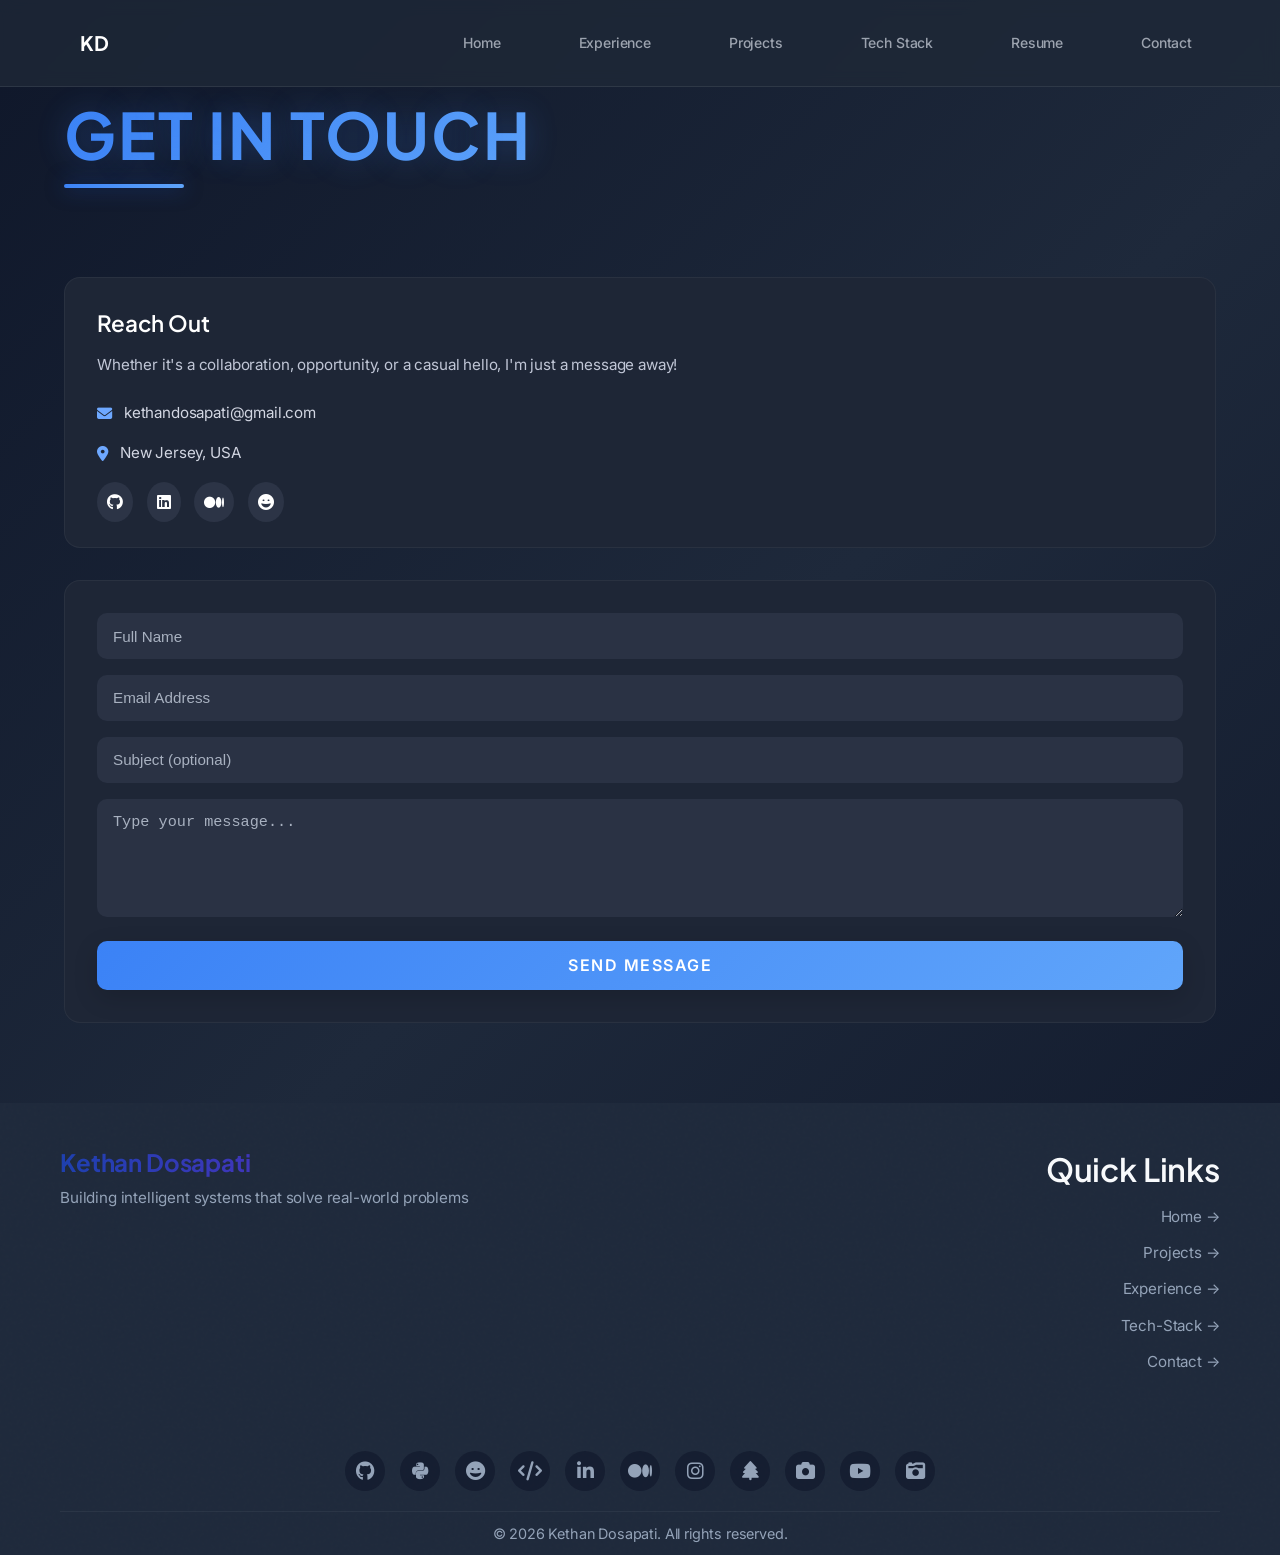
==== contact.html @ 812f49fe "random fix" ====
<!DOCTYPE html>
<html lang="en">
<head>
  <!-- Copied and adapted from home head for consistent styling and SEO -->
  <meta charset="UTF-8">
  <meta http-equiv="X-UA-Compatible" content="IE=edge">
  <meta name="viewport" content="width=device-width, initial-scale=1.0, viewport-fit=cover">

  <title>Contact Kethan Dosapati | AI Engineer • Collaboration • Summer 2025 Internships</title>
  <meta name="description" content="Get in touch with me for collaboration opportunities, Summer 2025 internships, or AI project discussions. I'm an AI Engineer based in New Jersey, USA.">
  <meta name="keywords" content="Contact Kethan Dosapati, AI Engineer Contact, Summer 2025 Internship, Collaboration, New Jersey, AI Projects, Machine Learning Opportunities">
  <meta name="author" content="Kethan Dosapati">
  <meta name="robots" content="index, follow">

  <link rel="canonical" href="https://dkethan.github.io/contact.html" />
  <link rel="sitemap" type="application/xml" title="Sitemap" href="/sitemap.xml" />

  <!-- rel=me links -->
  <link rel="me" href="https://github.com/DKethan" />
  <link rel="me" href="https://pypi.org/user/dkethan/" />
  <link rel="me" href="https://huggingface.co/DKethan" />
  <link rel="me" href="https://www.linkedin.com/in/kethan-dosapati/" />
  <link rel="me" href="https://medium.com/@kethandosapati" />

  <!-- Open Graph / Facebook -->
  <meta property="og:locale" content="en_US" />
  <meta property="og:type" content="website" />
  <meta property="og:url" content="https://dkethan.github.io/contact.html" />
  <meta property="og:title" content="Contact Kethan Dosapati | AI Engineer" />
  <meta property="og:description" content="Get in touch for collaboration opportunities, Summer 2025 internships, or AI project discussions. Based in New Jersey, USA." />
  <meta property="og:image" content="https://dkethan.github.io/assets/preview.png" />
  <meta property="og:image:width" content="1200" />
  <meta property="og:image:height" content="630" />
  <meta property="og:image:alt" content="Contact Kethan Dosapati AI Engineer" />

  <!-- Twitter Card -->
  <meta name="twitter:card" content="summary_large_image" />
  <meta name="twitter:site" content="@kethandosapati" />
  <meta name="twitter:creator" content="@kethandosapati" />
  <meta name="twitter:title" content="Contact Kethan Dosapati | AI Engineer" />
  <meta name="twitter:description" content="Get in touch for collaboration opportunities, Summer 2025 internships, or AI project discussions." />
  <meta name="twitter:image" content="https://dkethan.github.io/assets/preview.png" />
  <meta name="twitter:image:alt" content="Contact Kethan Dosapati AI Engineer" />

  <!-- Favicons -->
  <link rel="icon" href="assets/favicon.svg" type="image/svg+xml" />

  <!-- Styles & Fonts -->
  <link rel="stylesheet" href="assets/css/main.css">
  <link href="https://fonts.googleapis.com/css2?family=Inter:wght@400;500;600;700&family=Plus+Jakarta+Sans:wght@500;600;700&display=swap" rel="stylesheet">
  <link rel="stylesheet" href="https://cdn.jsdelivr.net/npm/@fortawesome/fontawesome-free@6.4.0/css/all.min.css">

  <!-- Structured Data JSON-LD -->
  <script type="application/ld+json">
    {
      "@context": "https://schema.org",
      "@graph": [
        {
          "@type": "ContactPage",
          "name": "Contact Kethan Dosapati",
          "url": "https://dkethan.github.io/contact.html",
          "description": "Contact information and form for AI Engineer Kethan Dosapati",
          "mainEntity": {
            "@type": "Person",
            "name": "Kethan Dosapati",
            "jobTitle": "AI Engineer",
            "email": "kethandosapati@gmail.com",
            "address": {
              "@type": "PostalAddress",
              "addressRegion": "New Jersey",
              "addressCountry": "USA"
            },
            "sameAs": [
              "https://github.com/DKethan",
              "https://www.linkedin.com/in/kethan-dosapati/",
              "https://medium.com/@kethandosapati",
              "https://huggingface.co/DKethan"
            ]
          }
        },
        {
          "@type": "BreadcrumbList",
          "itemListElement": [
            {
              "@type": "ListItem",
              "position": 1,
              "name": "Home",
              "item": "https://dkethan.github.io/"
            },
            {
              "@type": "ListItem",
              "position": 2,
              "name": "Contact",
              "item": "https://dkethan.github.io/contact.html"
            }
          ]
        }
      ]
    }
  </script>
</head>
<body>
<!-- Navigation Placeholder -->
<div id="navbar-placeholder"></div>

<!-- Contact Section -->
<section class="section contact">
  <div class="container">
    <h2 class="section-title">GET IN TOUCH</h2>

    <div class="contact-grid fade-in">

      <!-- Left: Contact Info -->
      <div class="contact-info-box">
        <h3>Reach Out</h3>
        <p class="contact-description">Whether it's a collaboration, opportunity, or a casual hello, I'm just a message away!</p>

        <div class="contact-detail">
          <i class="fas fa-envelope"></i>
          <span>kethandosapati@gmail.com</span>
        </div>
        <div class="contact-detail">
          <i class="fas fa-map-marker-alt"></i>
          <span>New Jersey, USA</span>
        </div>

        <div class="contact-socials">
          <a href="https://github.com/DKethan" target="_blank" title="GitHub"><i class="fab fa-github"></i></a>
          <a href="https://www.linkedin.com/in/kethan-dosapati/" target="_blank" title="LinkedIn"><i class="fab fa-linkedin"></i></a>
          <a href="https://medium.com/@kethandosapati" target="_blank" title="Medium"><i class="fab fa-medium"></i></a>
          <a href="https://huggingface.co/DKethan" target="_blank"><i class="fas fa-grin"></i></a>
        </div>
      </div>

      <!-- Right: Form -->
      <div class="contact-form-box">
        <form action="https://formspree.io/f/xvgazbld" method="POST" class="contact-form">
          <label for="contact-name" class="visually-hidden">Full Name</label>
          <input type="text" id="contact-name" name="name" placeholder="Full Name" required>
          <label for="contact-email" class="visually-hidden">Email Address</label>
          <input type="email" id="contact-email" name="email" placeholder="Email Address" required>
          <label for="contact-subject" class="visually-hidden">Subject (optional)</label>
          <input type="text" id="contact-subject" name="subject" placeholder="Subject (optional)">
          <label for="contact-message" class="visually-hidden">Type your message</label>
          <textarea id="contact-message" name="message" placeholder="Type your message..." rows="5" required></textarea>
          <button type="submit" class="btn btn-primary">Send Message</button>
        </form>
      </div>

    </div>
  </div>
</section>


<!-- Footer Placeholder -->
<div id="footer-placeholder"></div>

<script src="assets/components.js"></script>
<script src="assets/script.js"></script>
</body>
---- assets/css/main.css ----
/* ===== Main CSS Import File ===== */
/* This file imports all the separate CSS modules */

/* 1. Base/Foundation */
@import url('./base.css');

/* 2. Buttons */
@import url('./buttons.css');

/* 3. Navigation */
@import url('./navbar.css');

/* 4. Hero/Header */
@import url('./hero.css');

/* 5. Home Page Specific */
@import url('./home.css');

/* 6. About Section */
@import url('./about.css');

/* 7. Projects */
@import url('./projects.css');

/* 8. Experience */
@import url('./experience.css');

/* 9. Contact */
@import url('./contact.css');

/* 10. Tech Stack */
@import url('./tech-stack.css');

/* 11. Resume */
@import url('./resume.css');

/* 12. Footer */
@import url('./footer.css');

/* 13. Responsive */
@import url('./responsive.css');
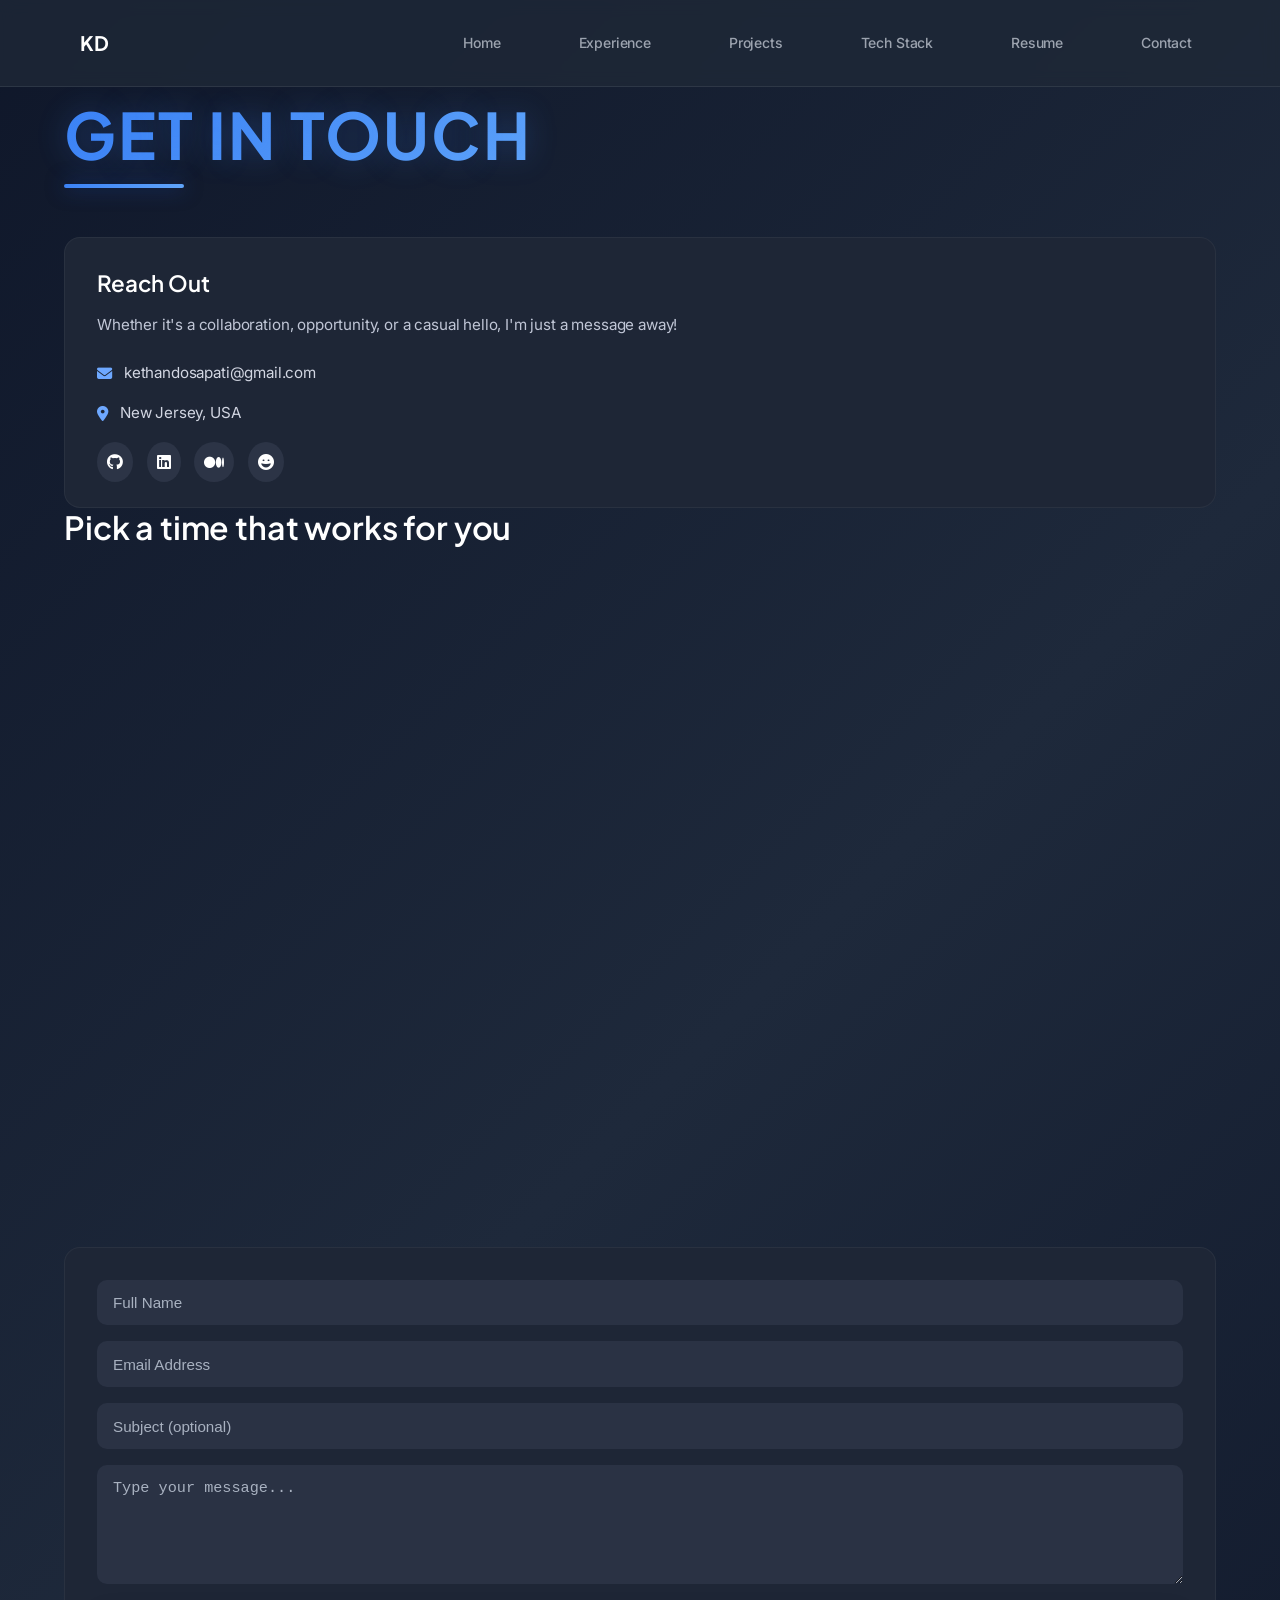
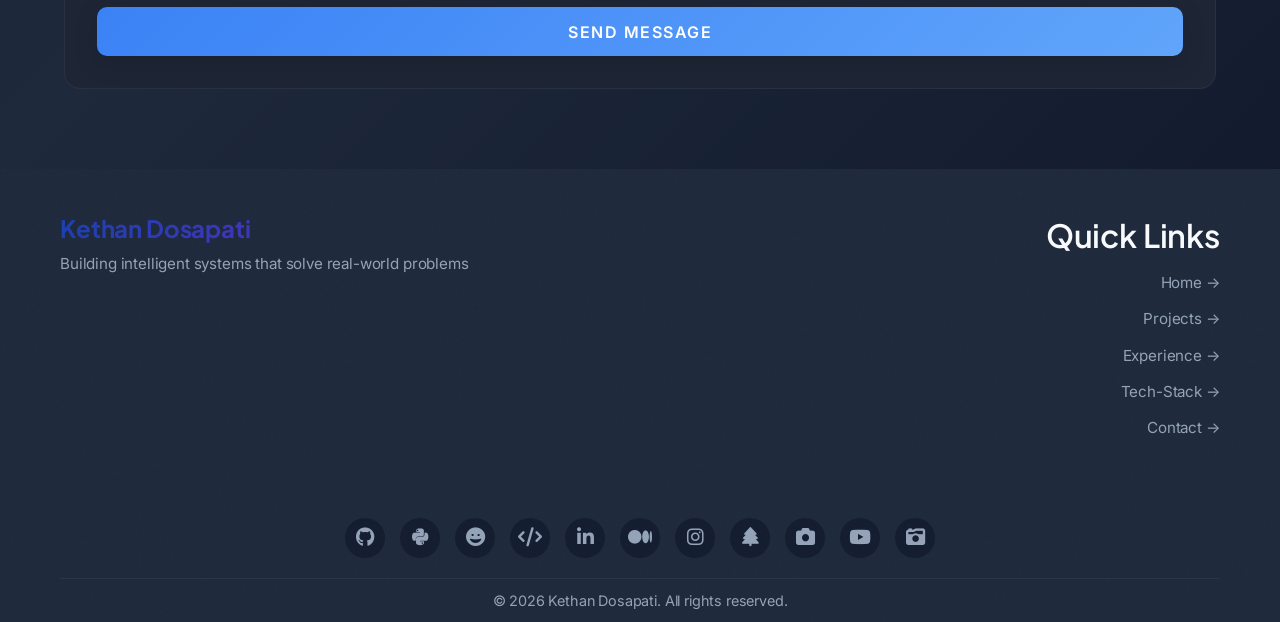
==== commit c2548de0: "migrated URLs to /portfolio path" ====
--- a/contact.html
+++ b/contact.html
@@ -12,7 +12,7 @@
   <meta name="author" content="Kethan Dosapati">
   <meta name="robots" content="index, follow">
 
-  <link rel="canonical" href="https://dkethan.github.io/contact.html" />
+  <link rel="canonical" href="https://dkethan.github.io/portfolio/contact" />
   <link rel="sitemap" type="application/xml" title="Sitemap" href="/sitemap.xml" />
 
   <!-- rel=me links -->
@@ -25,10 +25,10 @@
   <!-- Open Graph / Facebook -->
   <meta property="og:locale" content="en_US" />
   <meta property="og:type" content="website" />
-  <meta property="og:url" content="https://dkethan.github.io/contact.html" />
+  <meta property="og:url" content="https://dkethan.github.io/portfolio/contact" />
   <meta property="og:title" content="Contact Kethan Dosapati | AI Engineer" />
   <meta property="og:description" content="Get in touch for collaboration opportunities, Summer 2025 internships, or AI project discussions. Based in New Jersey, USA." />
-  <meta property="og:image" content="https://dkethan.github.io/assets/preview.png" />
+  <meta property="og:image" content="https://dkethan.github.io/portfolio/assets/preview.png" />
   <meta property="og:image:width" content="1200" />
   <meta property="og:image:height" content="630" />
   <meta property="og:image:alt" content="Contact Kethan Dosapati AI Engineer" />
@@ -39,7 +39,7 @@
   <meta name="twitter:creator" content="@kethandosapati" />
   <meta name="twitter:title" content="Contact Kethan Dosapati | AI Engineer" />
   <meta name="twitter:description" content="Get in touch for collaboration opportunities, Summer 2025 internships, or AI project discussions." />
-  <meta name="twitter:image" content="https://dkethan.github.io/assets/preview.png" />
+  <meta name="twitter:image" content="https://dkethan.github.io/portfolio/assets/preview.png" />
   <meta name="twitter:image:alt" content="Contact Kethan Dosapati AI Engineer" />
 
   <!-- Favicons -->
@@ -58,7 +58,7 @@
         {
           "@type": "ContactPage",
           "name": "Contact Kethan Dosapati",
-          "url": "https://dkethan.github.io/contact.html",
+          "url": "https://dkethan.github.io/portfolio/contact",
           "description": "Contact information and form for AI Engineer Kethan Dosapati",
           "mainEntity": {
             "@type": "Person",
@@ -85,13 +85,13 @@
               "@type": "ListItem",
               "position": 1,
               "name": "Home",
-              "item": "https://dkethan.github.io/"
+              "item": "https://dkethan.github.io/portfolio/"
             },
             {
               "@type": "ListItem",
               "position": 2,
               "name": "Contact",
-              "item": "https://dkethan.github.io/contact.html"
+              "item": "https://dkethan.github.io/portfolio/contact"
             }
           ]
         }
@@ -108,49 +108,53 @@
   <div class="container">
     <h2 class="section-title">GET IN TOUCH</h2>
 
-    <div class="contact-grid fade-in">
+    <!-- Reach Out (first) -->
+    <div class="contact-info-box fade-in">
+      <h3>Reach Out</h3>
+      <p class="contact-description">Whether it's a collaboration, opportunity, or a casual hello, I'm just a message away!</p>
 
-      <!-- Left: Contact Info -->
-      <div class="contact-info-box">
-        <h3>Reach Out</h3>
-        <p class="contact-description">Whether it's a collaboration, opportunity, or a casual hello, I'm just a message away!</p>
-
-        <div class="contact-detail">
-          <i class="fas fa-envelope"></i>
-          <span>kethandosapati@gmail.com</span>
-        </div>
-        <div class="contact-detail">
-          <i class="fas fa-map-marker-alt"></i>
-          <span>New Jersey, USA</span>
-        </div>
-
-        <div class="contact-socials">
-          <a href="https://github.com/DKethan" target="_blank" title="GitHub"><i class="fab fa-github"></i></a>
-          <a href="https://www.linkedin.com/in/kethan-dosapati/" target="_blank" title="LinkedIn"><i class="fab fa-linkedin"></i></a>
-          <a href="https://medium.com/@kethandosapati" target="_blank" title="Medium"><i class="fab fa-medium"></i></a>
-          <a href="https://huggingface.co/DKethan" target="_blank"><i class="fas fa-grin"></i></a>
-        </div>
+      <div class="contact-detail">
+        <i class="fas fa-envelope"></i>
+        <span>kethandosapati@gmail.com</span>
+      </div>
+      <div class="contact-detail">
+        <i class="fas fa-map-marker-alt"></i>
+        <span>New Jersey, USA</span>
       </div>
 
-      <!-- Right: Form -->
-      <div class="contact-form-box">
-        <form action="https://formspree.io/f/xvgazbld" method="POST" class="contact-form">
-          <label for="contact-name" class="visually-hidden">Full Name</label>
-          <input type="text" id="contact-name" name="name" placeholder="Full Name" required>
-          <label for="contact-email" class="visually-hidden">Email Address</label>
-          <input type="email" id="contact-email" name="email" placeholder="Email Address" required>
-          <label for="contact-subject" class="visually-hidden">Subject (optional)</label>
-          <input type="text" id="contact-subject" name="subject" placeholder="Subject (optional)">
-          <label for="contact-message" class="visually-hidden">Type your message</label>
-          <textarea id="contact-message" name="message" placeholder="Type your message..." rows="5" required></textarea>
-          <button type="submit" class="btn btn-primary">Send Message</button>
-        </form>
+      <div class="contact-socials">
+        <a href="https://github.com/DKethan" target="_blank" title="GitHub"><i class="fab fa-github"></i></a>
+        <a href="https://www.linkedin.com/in/kethan-dosapati/" target="_blank" title="LinkedIn"><i class="fab fa-linkedin"></i></a>
+        <a href="https://medium.com/@kethandosapati" target="_blank" title="Medium"><i class="fab fa-medium"></i></a>
+        <a href="https://huggingface.co/DKethan" target="_blank"><i class="fas fa-grin"></i></a>
       </div>
+    </div>
 
+    <!-- Calendly inline embed (second) -->
+    <div class="calendly-embed-wrapper fade-in">
+      <h3 class="calendly-embed-title">Pick a time that works for you</h3>
+      <div class="calendly-inline-widget" data-url="https://calendly.com/kethandosapati/connections?hide_gdpr_banner=1" style="min-width:320px;height:700px;"></div>
+    </div>
+
+    <!-- Contact Form (third) -->
+    <div class="contact-form-box fade-in">
+      <form action="https://formspree.io/f/xvgazbld" method="POST" class="contact-form">
+        <label for="contact-name" class="visually-hidden">Full Name</label>
+        <input type="text" id="contact-name" name="name" placeholder="Full Name" required>
+        <label for="contact-email" class="visually-hidden">Email Address</label>
+        <input type="email" id="contact-email" name="email" placeholder="Email Address" required>
+        <label for="contact-subject" class="visually-hidden">Subject (optional)</label>
+        <input type="text" id="contact-subject" name="subject" placeholder="Subject (optional)">
+        <label for="contact-message" class="visually-hidden">Type your message</label>
+        <textarea id="contact-message" name="message" placeholder="Type your message..." rows="5" required></textarea>
+        <button type="submit" class="btn btn-primary">Send Message</button>
+      </form>
     </div>
   </div>
 </section>
 
+<!-- Calendly embed script (loads widget UI) -->
+<script type="text/javascript" src="https://assets.calendly.com/assets/external/widget.js" async></script>
 
 <!-- Footer Placeholder -->
 <div id="footer-placeholder"></div>
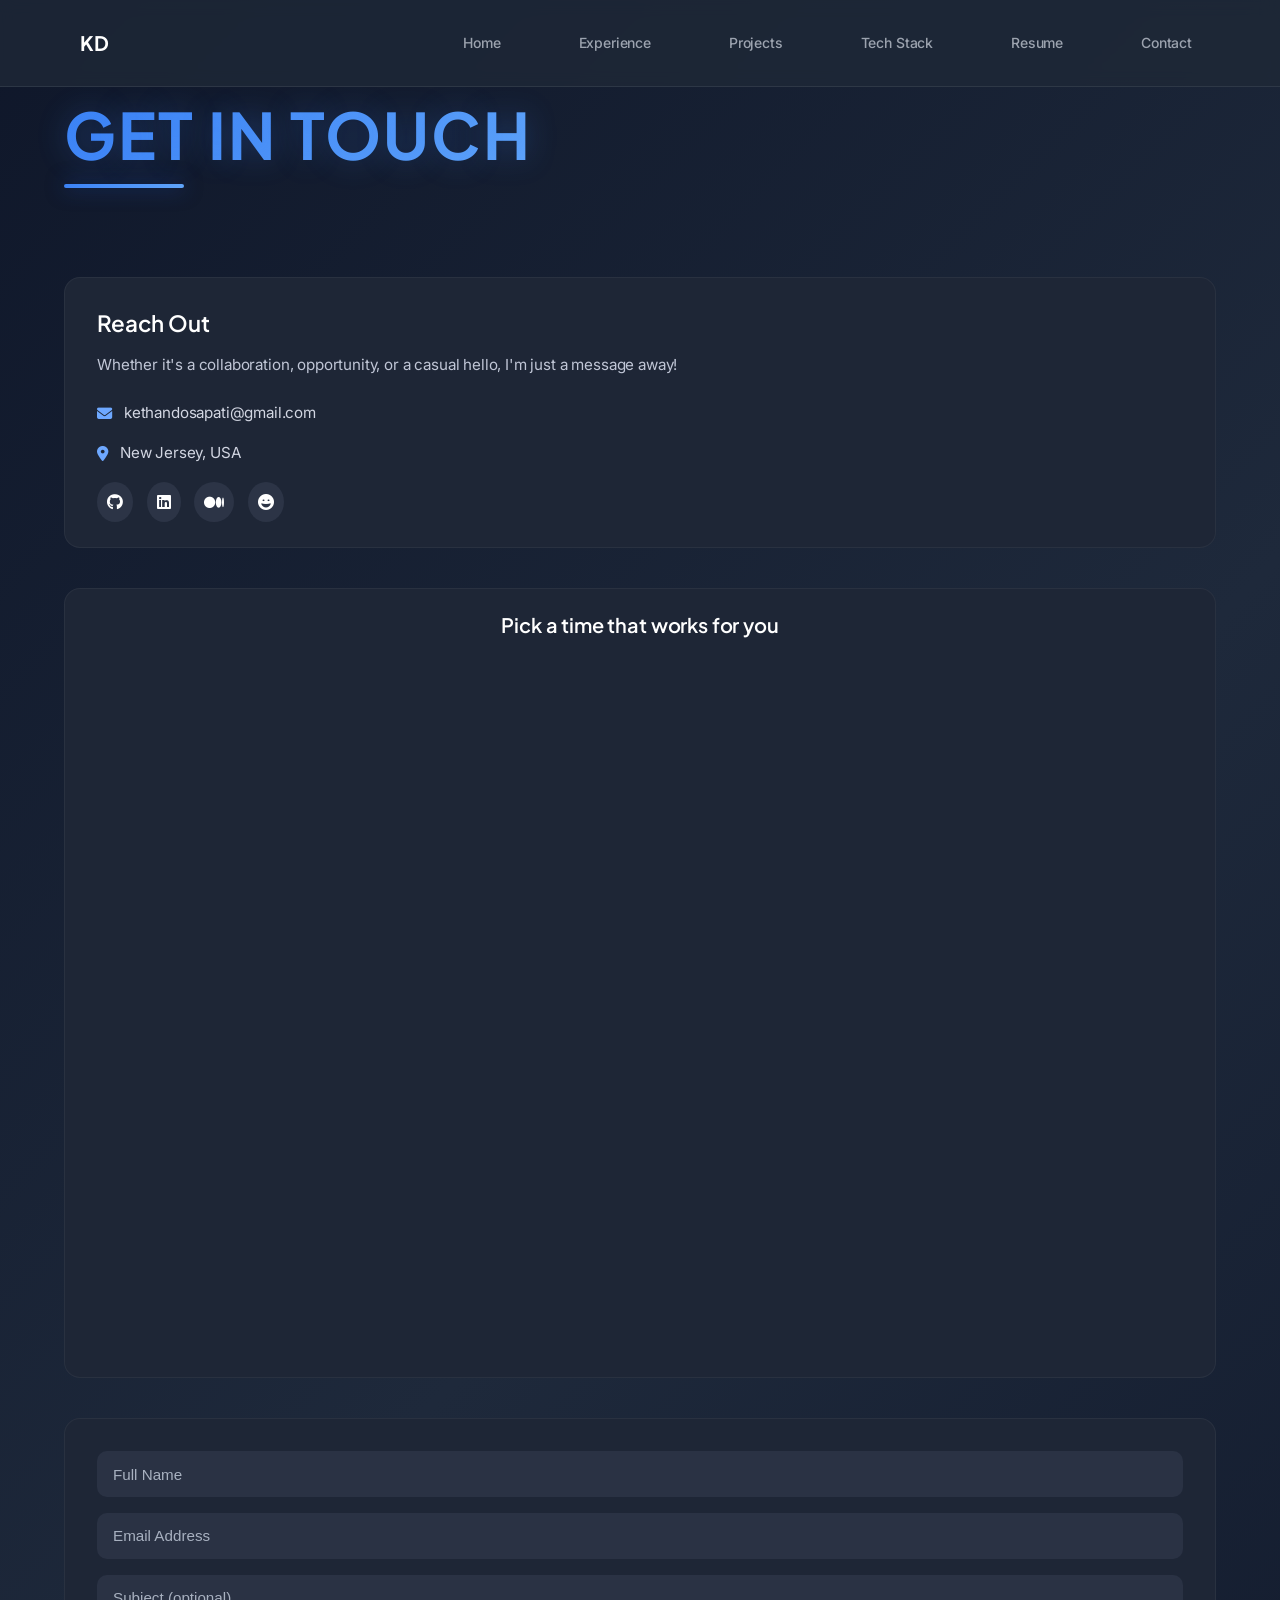
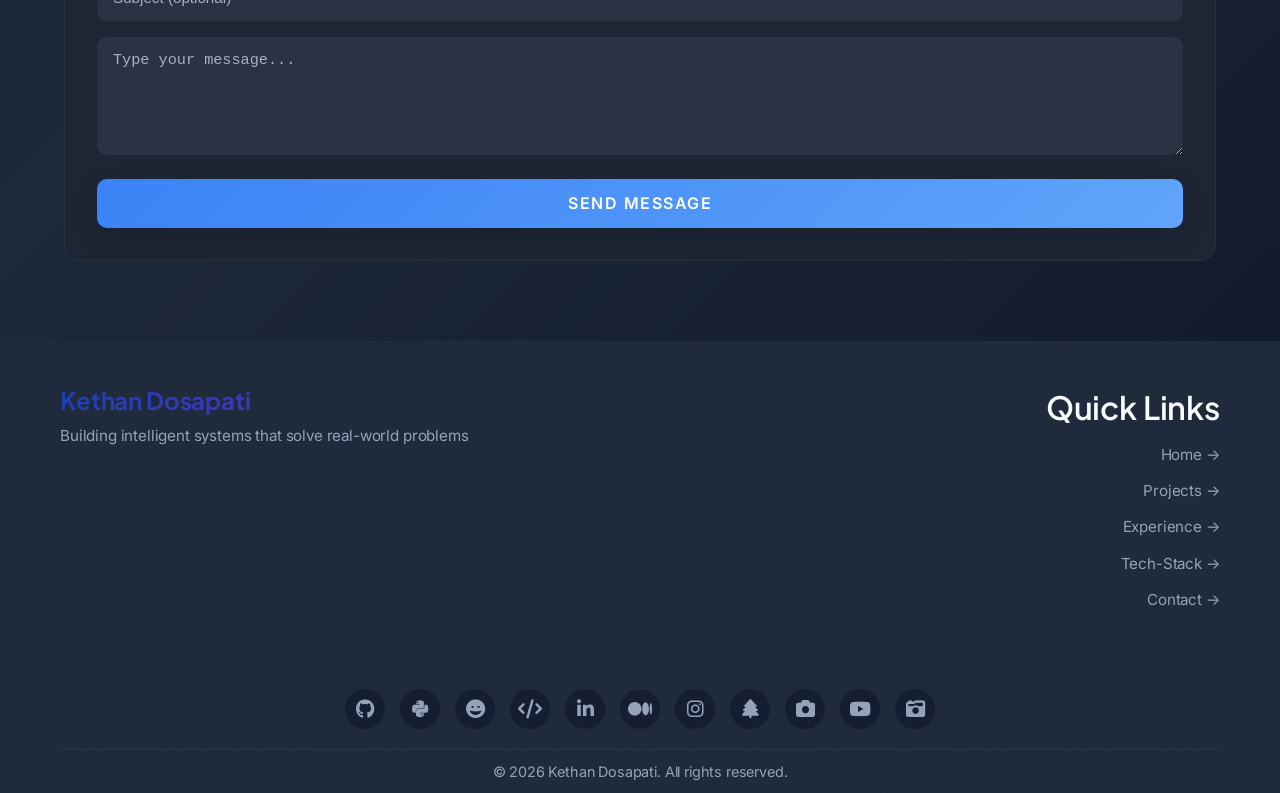
==== commit e68f6989: "Merge pull request #26 from dkethan/feature/dev-01-making-minor-changes-sp-jan-15 Updated favicon li" ====
--- a/contact.html
+++ b/contact.html
@@ -42,8 +42,12 @@
   <meta name="twitter:image" content="https://dkethan.github.io/portfolio/assets/preview.png" />
   <meta name="twitter:image:alt" content="Contact Kethan Dosapati AI Engineer" />
 
-  <!-- Favicons -->
-  <link rel="icon" href="assets/favicon.svg" type="image/svg+xml" />
+  <link rel="manifest" href="site.webmanifest" />
+  <link rel="icon" type="image/x-icon" href="assets/favicon.ico" />
+  <link rel="shortcut icon" type="image/x-icon" href="assets/favicon.ico" />
+  <link rel="icon" type="image/png" sizes="192x192" href="assets/favicon.png" />
+  <link rel="icon" type="image/svg+xml" href="assets/favicon.svg" />
+  <link rel="apple-touch-icon" sizes="180x180" href="assets/apple-touch-icon.png" />
 
   <!-- Styles & Fonts -->
   <link rel="stylesheet" href="assets/css/main.css">
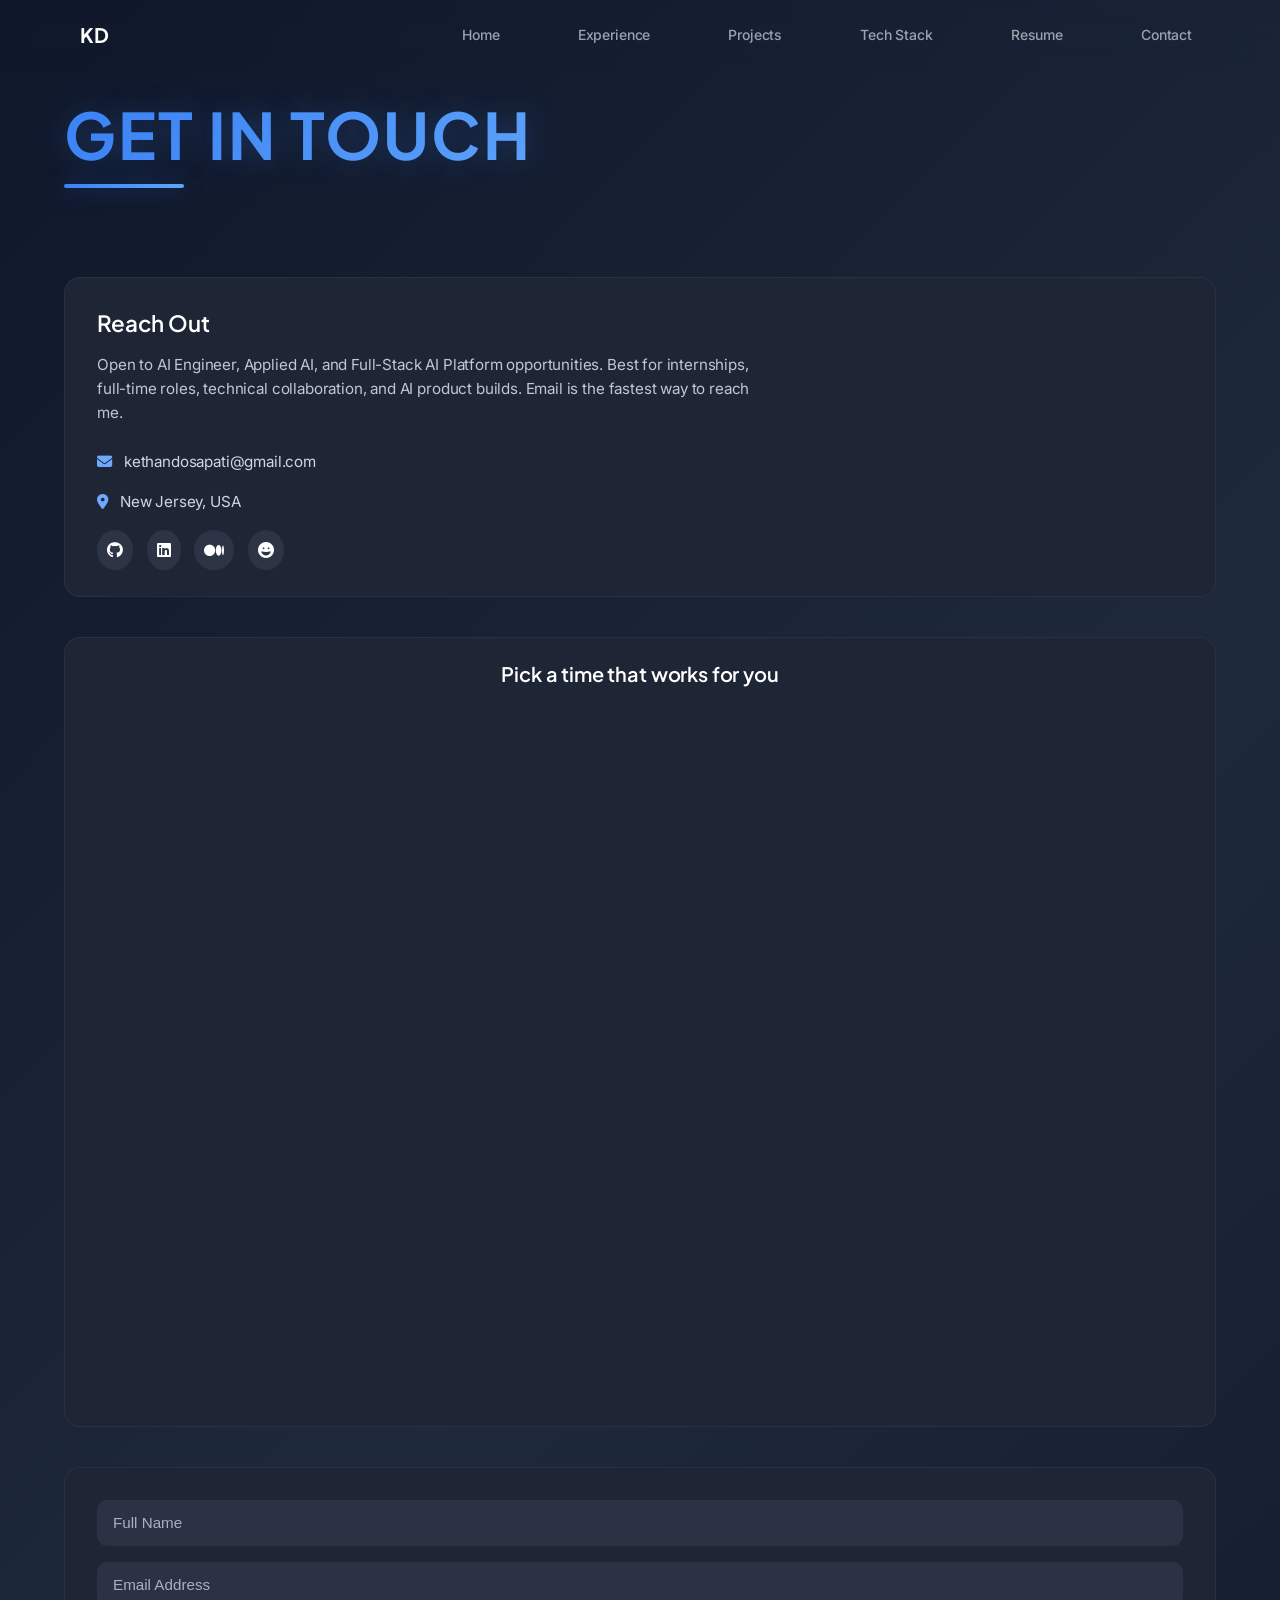
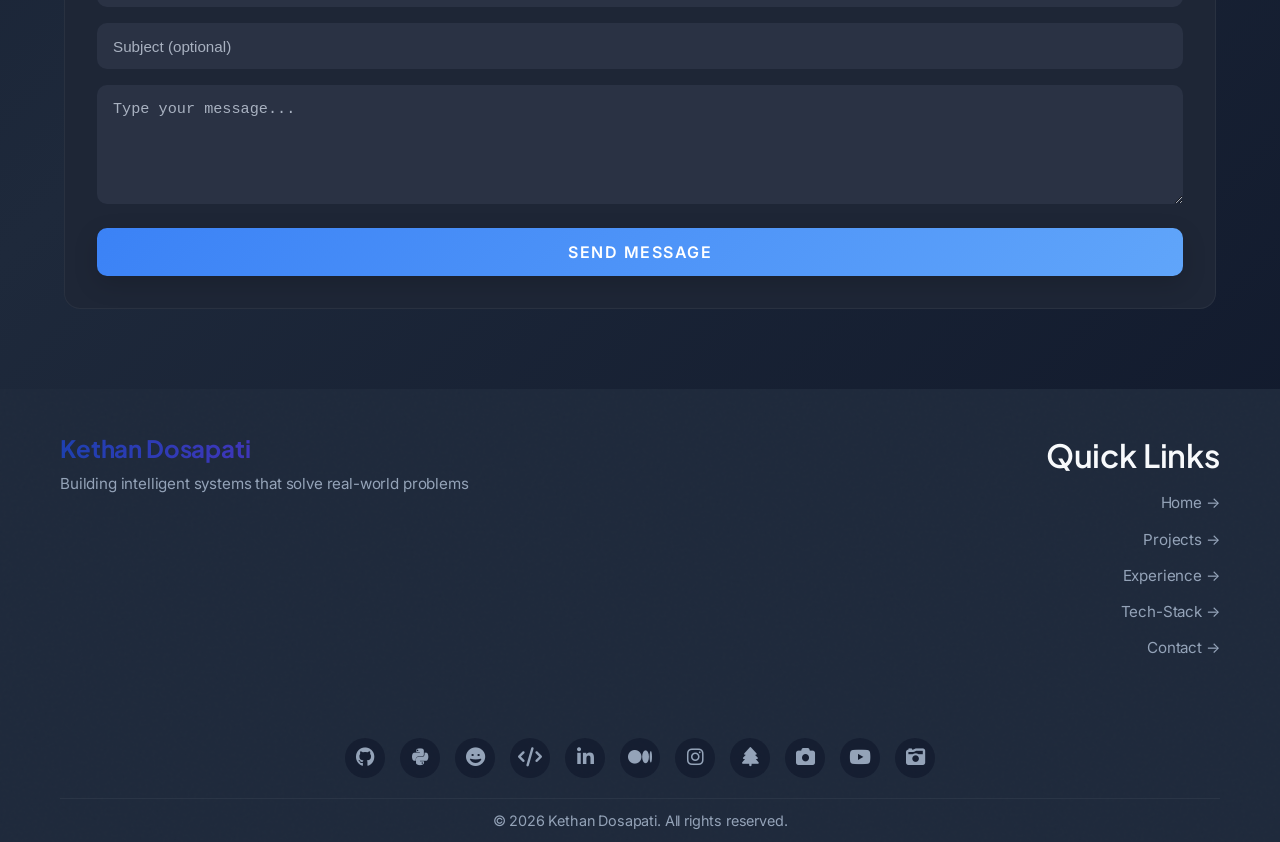
==== commit 6ac7737b: "Merge pull request #30 from dkethan/feature/dev-01-enhancing-portfolio Enhanced portfolio pages with" ====
--- a/contact.html
+++ b/contact.html
@@ -6,14 +6,16 @@
   <meta http-equiv="X-UA-Compatible" content="IE=edge">
   <meta name="viewport" content="width=device-width, initial-scale=1.0, viewport-fit=cover">
 
-  <title>Contact Kethan Dosapati | AI Engineer • Collaboration • Summer 2025 Internships</title>
-  <meta name="description" content="Get in touch with me for collaboration opportunities, Summer 2025 internships, or AI project discussions. I'm an AI Engineer based in New Jersey, USA.">
+  <title>Contact | Kethan Dosapati</title>
+  <meta name="description" content="Contact Kethan Dosapati for AI engineering roles, collaborations, consulting, or project discussions. Based in New Jersey, USA.">
   <meta name="keywords" content="Contact Kethan Dosapati, AI Engineer Contact, Summer 2025 Internship, Collaboration, New Jersey, AI Projects, Machine Learning Opportunities">
   <meta name="author" content="Kethan Dosapati">
+  <meta name="application-name" content="Kethan Dosapati Portfolio">
+  <meta name="apple-mobile-web-app-title" content="Kethan Dosapati">
   <meta name="robots" content="index, follow">
 
   <link rel="canonical" href="https://dkethan.github.io/portfolio/contact" />
-  <link rel="sitemap" type="application/xml" title="Sitemap" href="/sitemap.xml" />
+  <link rel="sitemap" type="application/xml" title="Sitemap" href="https://dkethan.github.io/portfolio/sitemap.xml" />
 
   <!-- rel=me links -->
   <link rel="me" href="https://github.com/DKethan" />
@@ -26,19 +28,20 @@
   <meta property="og:locale" content="en_US" />
   <meta property="og:type" content="website" />
   <meta property="og:url" content="https://dkethan.github.io/portfolio/contact" />
-  <meta property="og:title" content="Contact Kethan Dosapati | AI Engineer" />
-  <meta property="og:description" content="Get in touch for collaboration opportunities, Summer 2025 internships, or AI project discussions. Based in New Jersey, USA." />
+  <meta property="og:title" content="Contact | Kethan Dosapati" />
+  <meta property="og:description" content="Contact Kethan Dosapati for AI engineering roles, collaborations, consulting, or project discussions." />
   <meta property="og:image" content="https://dkethan.github.io/portfolio/assets/preview.png" />
   <meta property="og:image:width" content="1200" />
   <meta property="og:image:height" content="630" />
   <meta property="og:image:alt" content="Contact Kethan Dosapati AI Engineer" />
+  <meta property="og:site_name" content="Kethan Dosapati Portfolio" />
 
   <!-- Twitter Card -->
   <meta name="twitter:card" content="summary_large_image" />
   <meta name="twitter:site" content="@kethandosapati" />
   <meta name="twitter:creator" content="@kethandosapati" />
-  <meta name="twitter:title" content="Contact Kethan Dosapati | AI Engineer" />
-  <meta name="twitter:description" content="Get in touch for collaboration opportunities, Summer 2025 internships, or AI project discussions." />
+  <meta name="twitter:title" content="Contact | Kethan Dosapati" />
+  <meta name="twitter:description" content="Contact Kethan Dosapati for AI engineering roles, collaborations, consulting, or project discussions." />
   <meta name="twitter:image" content="https://dkethan.github.io/portfolio/assets/preview.png" />
   <meta name="twitter:image:alt" content="Contact Kethan Dosapati AI Engineer" />
 
@@ -83,6 +86,19 @@
           }
         },
         {
+          "@type": "WebSite",
+          "@id": "https://dkethan.github.io/portfolio/#website",
+          "url": "https://dkethan.github.io/portfolio/",
+          "name": "Kethan Dosapati Portfolio",
+          "alternateName": "Kethan Dosapati"
+        },
+        {
+          "@type": "WebPage",
+          "url": "https://dkethan.github.io/portfolio/contact",
+          "name": "Contact | Kethan Dosapati",
+          "isPartOf": { "@id": "https://dkethan.github.io/portfolio/#website" }
+        },
+        {
           "@type": "BreadcrumbList",
           "itemListElement": [
             {
@@ -115,7 +131,7 @@
     <!-- Reach Out (first) -->
     <div class="contact-info-box fade-in">
       <h3>Reach Out</h3>
-      <p class="contact-description">Whether it's a collaboration, opportunity, or a casual hello, I'm just a message away!</p>
+      <p class="contact-description">Open to AI Engineer, Applied AI, and Full-Stack AI Platform opportunities. Best for internships, full-time roles, technical collaboration, and AI product builds. Email is the fastest way to reach me.</p>
 
       <div class="contact-detail">
         <i class="fas fa-envelope"></i>
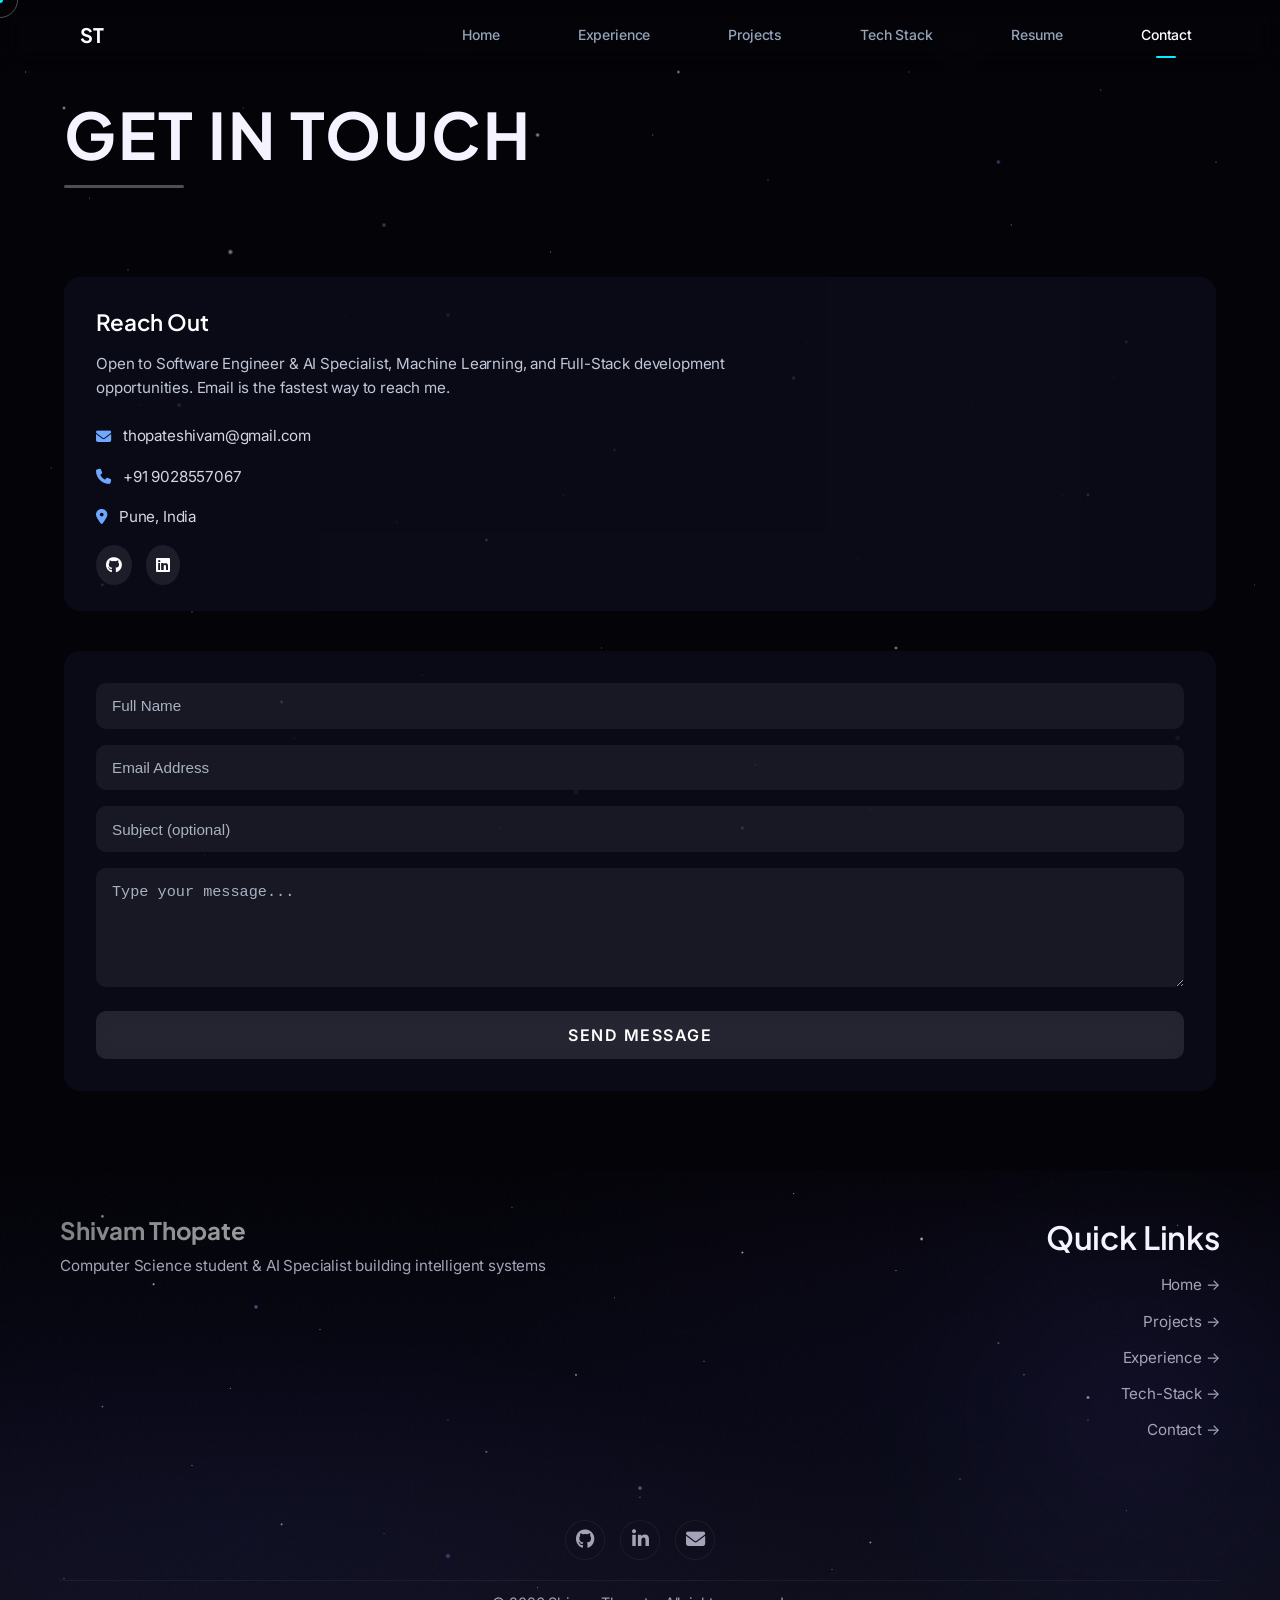
==== commit c6e5d316: "Enhance UI with premium interactions, SEO updates, and custom CSS bundling" ====
--- a/contact.html
+++ b/contact.html
@@ -6,44 +6,44 @@
   <meta http-equiv="X-UA-Compatible" content="IE=edge">
   <meta name="viewport" content="width=device-width, initial-scale=1.0, viewport-fit=cover">
 
-  <title>Contact | Kethan Dosapati</title>
-  <meta name="description" content="Contact Kethan Dosapati for AI engineering roles, collaborations, consulting, or project discussions. Based in New Jersey, USA.">
-  <meta name="keywords" content="Contact Kethan Dosapati, AI Engineer Contact, Summer 2025 Internship, Collaboration, New Jersey, AI Projects, Machine Learning Opportunities">
-  <meta name="author" content="Kethan Dosapati">
-  <meta name="application-name" content="Kethan Dosapati Portfolio">
-  <meta name="apple-mobile-web-app-title" content="Kethan Dosapati">
+  <title>Contact | Shivam Thopate</title>
+  <meta name="description" content="Contact Shivam Thopate for AI engineering roles, collaborations, consulting, or project discussions. Based in Pune, India.">
+  <meta name="keywords" content="Contact Shivam Thopate, Software Engineer & AI Specialist Contact, Summer 2025 Internship, Collaboration, Pune, AI Projects, Machine Learning Opportunities">
+  <meta name="author" content="Shivam Thopate">
+  <meta name="application-name" content="Shivam Thopate Portfolio">
+  <meta name="apple-mobile-web-app-title" content="Shivam Thopate">
   <meta name="robots" content="index, follow">
 
-  <link rel="canonical" href="https://dkethan.github.io/portfolio/contact" />
-  <link rel="sitemap" type="application/xml" title="Sitemap" href="https://dkethan.github.io/portfolio/sitemap.xml" />
+  <link rel="canonical" href="https://ShivamThopate.github.io/portfolio/contact" />
+  <link rel="sitemap" type="application/xml" title="Sitemap" href="https://ShivamThopate.github.io/portfolio/sitemap.xml" />
 
   <!-- rel=me links -->
-  <link rel="me" href="https://github.com/DKethan" />
-  <link rel="me" href="https://pypi.org/user/dkethan/" />
-  <link rel="me" href="https://huggingface.co/DKethan" />
-  <link rel="me" href="https://www.linkedin.com/in/kethan-dosapati/" />
-  <link rel="me" href="https://medium.com/@kethandosapati" />
+  <link rel="me" href="https://github.com/ShivamThopate" />
+  <link rel="me" href="https://pypi.org/user/ShivamThopate/" />
+  <link rel="me" href="https://huggingface.co/ShivamThopate" />
+  <link rel="me" href="https://www.linkedin.com/in/shivam-thopate-582119304/" />
+  <link rel="me" href="https://medium.com/@ShivamThopate" />
 
   <!-- Open Graph / Facebook -->
   <meta property="og:locale" content="en_US" />
   <meta property="og:type" content="website" />
-  <meta property="og:url" content="https://dkethan.github.io/portfolio/contact" />
-  <meta property="og:title" content="Contact | Kethan Dosapati" />
-  <meta property="og:description" content="Contact Kethan Dosapati for AI engineering roles, collaborations, consulting, or project discussions." />
-  <meta property="og:image" content="https://dkethan.github.io/portfolio/assets/preview.png" />
+  <meta property="og:url" content="https://ShivamThopate.github.io/portfolio/contact" />
+  <meta property="og:title" content="Contact | Shivam Thopate" />
+  <meta property="og:description" content="Contact Shivam Thopate for AI engineering roles, collaborations, consulting, or project discussions." />
+  <meta property="og:image" content="https://ShivamThopate.github.io/portfolio/assets/preview.png" />
   <meta property="og:image:width" content="1200" />
   <meta property="og:image:height" content="630" />
-  <meta property="og:image:alt" content="Contact Kethan Dosapati AI Engineer" />
-  <meta property="og:site_name" content="Kethan Dosapati Portfolio" />
+  <meta property="og:image:alt" content="Contact Shivam Thopate Software Engineer & AI Specialist" />
+  <meta property="og:site_name" content="Shivam Thopate Portfolio" />
 
   <!-- Twitter Card -->
   <meta name="twitter:card" content="summary_large_image" />
-  <meta name="twitter:site" content="@kethandosapati" />
-  <meta name="twitter:creator" content="@kethandosapati" />
-  <meta name="twitter:title" content="Contact | Kethan Dosapati" />
-  <meta name="twitter:description" content="Contact Kethan Dosapati for AI engineering roles, collaborations, consulting, or project discussions." />
-  <meta name="twitter:image" content="https://dkethan.github.io/portfolio/assets/preview.png" />
-  <meta name="twitter:image:alt" content="Contact Kethan Dosapati AI Engineer" />
+  <meta name="twitter:site" content="@ShivamThopate" />
+  <meta name="twitter:creator" content="@ShivamThopate" />
+  <meta name="twitter:title" content="Contact | Shivam Thopate" />
+  <meta name="twitter:description" content="Contact Shivam Thopate for AI engineering roles, collaborations, consulting, or project discussions." />
+  <meta name="twitter:image" content="https://ShivamThopate.github.io/portfolio/assets/preview.png" />
+  <meta name="twitter:image:alt" content="Contact Shivam Thopate Software Engineer & AI Specialist" />
 
   <link rel="manifest" href="site.webmanifest" />
   <link rel="icon" type="image/x-icon" href="assets/favicon.ico" />
@@ -53,7 +53,7 @@
   <link rel="apple-touch-icon" sizes="180x180" href="assets/apple-touch-icon.png" />
 
   <!-- Styles & Fonts -->
-  <link rel="stylesheet" href="assets/css/main.css">
+  <link rel="stylesheet" href="assets/css/main.min.css">
   <link href="https://fonts.googleapis.com/css2?family=Inter:wght@400;500;600;700&family=Plus+Jakarta+Sans:wght@500;600;700&display=swap" rel="stylesheet">
   <link rel="stylesheet" href="https://cdn.jsdelivr.net/npm/@fortawesome/fontawesome-free@6.4.0/css/all.min.css">
 
@@ -64,39 +64,39 @@
       "@graph": [
         {
           "@type": "ContactPage",
-          "name": "Contact Kethan Dosapati",
-          "url": "https://dkethan.github.io/portfolio/contact",
-          "description": "Contact information and form for AI Engineer Kethan Dosapati",
+          "name": "Contact Shivam Thopate",
+          "url": "https://ShivamThopate.github.io/portfolio/contact",
+          "description": "Contact information and form for Software Engineer & AI Specialist Shivam Thopate",
           "mainEntity": {
             "@type": "Person",
-            "name": "Kethan Dosapati",
-            "jobTitle": "AI Engineer",
-            "email": "kethandosapati@gmail.com",
+            "name": "Shivam Thopate",
+            "jobTitle": "Software Engineer & AI Specialist",
+            "email": "ShivamThopate@gmail.com",
             "address": {
               "@type": "PostalAddress",
-              "addressRegion": "New Jersey",
-              "addressCountry": "USA"
+              "addressRegion": "Pune",
+              "addressCountry": "India"
             },
             "sameAs": [
-              "https://github.com/DKethan",
-              "https://www.linkedin.com/in/kethan-dosapati/",
-              "https://medium.com/@kethandosapati",
-              "https://huggingface.co/DKethan"
+              "https://github.com/ShivamThopate",
+              "https://www.linkedin.com/in/shivam-thopate-582119304/",
+              "https://medium.com/@ShivamThopate",
+              "https://huggingface.co/ShivamThopate"
             ]
           }
         },
         {
           "@type": "WebSite",
-          "@id": "https://dkethan.github.io/portfolio/#website",
-          "url": "https://dkethan.github.io/portfolio/",
-          "name": "Kethan Dosapati Portfolio",
-          "alternateName": "Kethan Dosapati"
+          "@id": "https://ShivamThopate.github.io/portfolio/#website",
+          "url": "https://ShivamThopate.github.io/portfolio/",
+          "name": "Shivam Thopate Portfolio",
+          "alternateName": "Shivam Thopate"
         },
         {
           "@type": "WebPage",
-          "url": "https://dkethan.github.io/portfolio/contact",
-          "name": "Contact | Kethan Dosapati",
-          "isPartOf": { "@id": "https://dkethan.github.io/portfolio/#website" }
+          "url": "https://ShivamThopate.github.io/portfolio/contact",
+          "name": "Contact | Shivam Thopate",
+          "isPartOf": { "@id": "https://ShivamThopate.github.io/portfolio/#website" }
         },
         {
           "@type": "BreadcrumbList",
@@ -105,13 +105,13 @@
               "@type": "ListItem",
               "position": 1,
               "name": "Home",
-              "item": "https://dkethan.github.io/portfolio/"
+              "item": "https://ShivamThopate.github.io/portfolio/"
             },
             {
               "@type": "ListItem",
               "position": 2,
               "name": "Contact",
-              "item": "https://dkethan.github.io/portfolio/contact"
+              "item": "https://ShivamThopate.github.io/portfolio/contact"
             }
           ]
         }
@@ -131,30 +131,27 @@
     <!-- Reach Out (first) -->
     <div class="contact-info-box fade-in">
       <h3>Reach Out</h3>
-      <p class="contact-description">Open to AI Engineer, Applied AI, and Full-Stack AI Platform opportunities. Best for internships, full-time roles, technical collaboration, and AI product builds. Email is the fastest way to reach me.</p>
+      <p class="contact-description">Open to Software Engineer & AI Specialist, Machine Learning, and Full-Stack development opportunities. Email is the fastest way to reach me.</p>
 
       <div class="contact-detail">
         <i class="fas fa-envelope"></i>
-        <span>kethandosapati@gmail.com</span>
+        <span>thopateshivam@gmail.com</span>
+      </div>
+      <div class="contact-detail">
+        <i class="fas fa-phone"></i>
+        <span>+91 9028557067</span>
       </div>
       <div class="contact-detail">
         <i class="fas fa-map-marker-alt"></i>
-        <span>New Jersey, USA</span>
+        <span>Pune, India</span>
       </div>
 
       <div class="contact-socials">
-        <a href="https://github.com/DKethan" target="_blank" title="GitHub"><i class="fab fa-github"></i></a>
-        <a href="https://www.linkedin.com/in/kethan-dosapati/" target="_blank" title="LinkedIn"><i class="fab fa-linkedin"></i></a>
-        <a href="https://medium.com/@kethandosapati" target="_blank" title="Medium"><i class="fab fa-medium"></i></a>
-        <a href="https://huggingface.co/DKethan" target="_blank"><i class="fas fa-grin"></i></a>
+        <a href="https://github.com/ShivamThopate" target="_blank" title="GitHub"><i class="fab fa-github"></i></a>
+        <a href="https://www.linkedin.com/in/shivam-thopate-582119304" target="_blank" title="LinkedIn"><i class="fab fa-linkedin"></i></a>
       </div>
     </div>
 
-    <!-- Calendly inline embed (second) -->
-    <div class="calendly-embed-wrapper fade-in">
-      <h3 class="calendly-embed-title">Pick a time that works for you</h3>
-      <div class="calendly-inline-widget" data-url="https://calendly.com/kethandosapati/connections?hide_gdpr_banner=1" style="min-width:320px;height:700px;"></div>
-    </div>
 
     <!-- Contact Form (third) -->
     <div class="contact-form-box fade-in">
@@ -173,12 +170,12 @@
   </div>
 </section>
 
-<!-- Calendly embed script (loads widget UI) -->
-<script type="text/javascript" src="https://assets.calendly.com/assets/external/widget.js" async></script>
+
 
 <!-- Footer Placeholder -->
 <div id="footer-placeholder"></div>
 
 <script src="assets/components.js"></script>
 <script src="assets/script.js"></script>
+<script src="assets/js/interactions.js" defer></script>
 </body>
--- a/assets/css/main.min.css
+++ b/assets/css/main.min.css
@@ -0,0 +1,28 @@
+/* --- base.css --- */
+ :root{ --primary-charcoal:#0a0a0f;--secondary-charcoal:#12121a;--accent-gold:#00f0ff;--accent-gold-light:#80f8ff;--accent-gold-dark:#009099;--accent-indigo:#6366f1;--accent-indigo-light:#818cf8;--accent-indigo-dark:#4f46e5;--text-primary:#ffffff;--text-secondary:#e2e8f0;--text-muted:#94a3b8;--text-light:#cbd5e1;--bg-primary:#050508;--bg-secondary:#0a0a0f;--bg-card:#0f0f16;--success:#10b981;--border:#2d2d3f;--border-light:rgba(255, 255, 255, 0.08);--shadow-sm:0 1px 2px rgba(0, 0, 0, 0.08);--shadow-md:0 4px 6px rgba(0, 0, 0, 0.15);--shadow-lg:0 8px 24px rgba(0, 0, 0, 0.25);--shadow-xl:0 20px 40px rgba(0, 0, 0, 0.4);--space-1:8px;--space-2:16px;--space-3:24px;--space-4:32px;--space-5:40px;--space-6:48px;--space-8:64px;--space-10:80px;--space-12:96px;--space-16:128px;--font-ui:'Inter', -apple-system, BlinkMacSystemFont, 'Segoe UI', sans-serif;--font-heading:'Plus Jakarta Sans', -apple-system, BlinkMacSystemFont, 'Segoe UI', sans-serif;--text-xs:0.75rem;--text-sm:0.875rem;--text-base:1rem;--text-lg:1.125rem;--text-xl:1.25rem;--text-2xl:1.5rem;--text-3xl:1.875rem;--text-4xl:2.25rem;--text-5xl:3rem;--text-6xl:3.75rem;--heading-1:clamp(2.5rem, 5vw, 4rem);--heading-2:clamp(2rem, 4vw, 3rem);--heading-3:clamp(1.5rem, 3vw, 2rem);--heading-4:clamp(1.25rem, 2.5vw, 1.5rem);--leading-tight:1.2;--leading-normal:1.5;--leading-relaxed:1.6;--leading-loose:1.8;--breakpoint-sm:480px;--breakpoint-md:768px;--breakpoint-lg:1024px;--breakpoint-xl:1280px;--container-sm:640px;--container-md:768px;--container-lg:1024px;--container-xl:1200px;--container-2xl:1400px;--duration-fast:180ms;--duration-normal:250ms;--duration-slow:350ms;--ease-professional:cubic-bezier(0.2, 0, 0, 1);--ease-smooth:cubic-bezier(0.4, 0, 0.2, 1);--primary:rgba(255, 255, 255, 0.7);--primary-dark:rgba(255, 255, 255, 0.5);--primary-light:rgba(255, 255, 255, 0.85);--dark:var(--bg-primary);--dark-light:var(--bg-secondary);--dark-card:var(--bg-card);--light:var(--text-primary);--gray:var(--text-muted);--gray-light:var(--text-light);--gradient-primary:linear-gradient(135deg, rgba(255,255,255,0.15) 0%, rgba(255,255,255,0.08) 100%);--gradient-card:linear-gradient(145deg, var(--bg-card) 0%, var(--bg-secondary) 100%);}html{ scroll-padding-top:80px;scroll-behavior:smooth;}::selection{ background:rgba(255, 255, 255, 0.2);color:white;}::-moz-selection{ background:rgba(255, 255, 255, 0.2);color:white;}.scroll-reveal{ opacity:0;transform:translateY(20px);transition:opacity var(--duration-normal) var(--ease-professional), transform var(--duration-normal) var(--ease-professional);}.scroll-reveal.revealed{ opacity:1;transform:translateY(0);}@media (prefers-reduced-motion:reduce){ *, *::before, *::after{ animation-duration:0.01ms !important;animation-iteration-count:1 !important;transition-duration:0.01ms !important;scroll-behavior:auto !important;}.scroll-reveal{ opacity:1;transform:none;}}.mt-1{ margin-top:var(--space-1);}.mt-2{ margin-top:var(--space-2);}.mt-3{ margin-top:var(--space-3);}.mt-4{ margin-top:var(--space-4);}.mt-6{ margin-top:var(--space-6);}.mt-8{ margin-top:var(--space-8);}.mb-1{ margin-bottom:var(--space-1);}.mb-2{ margin-bottom:var(--space-2);}.mb-3{ margin-bottom:var(--space-3);}.mb-4{ margin-bottom:var(--space-4);}.mb-6{ margin-bottom:var(--space-6);}.mb-8{ margin-bottom:var(--space-8);}.p-1{ padding:var(--space-1);}.p-2{ padding:var(--space-2);}.p-3{ padding:var(--space-3);}.p-4{ padding:var(--space-4);}.p-6{ padding:var(--space-6);}.p-8{ padding:var(--space-8);}*{ margin:0;padding:0;box-sizing:border-box;}body{ font-family:var(--font-ui), -apple-system, BlinkMacSystemFont, 'Segoe UI', Roboto, sans-serif;background:#030308;color:var(--text-primary);font-size:var(--text-base);line-height:var(--leading-relaxed);font-weight:400;letter-spacing:-0.01em;text-rendering:optimizeLegibility;-webkit-font-smoothing:antialiased;-moz-osx-font-smoothing:grayscale;overflow-x:hidden;}body::before, body::after{ content:'';position:fixed;top:0;left:0;width:200%;height:100%;pointer-events:none;z-index:0;}body::before{ background-image:radial-gradient(1px 1px at 2% 8%, rgba(255,255,255,0.5), transparent), radial-gradient(1px 1px at 7% 22%, rgba(255,255,255,0.4), transparent), radial-gradient(1px 1px at 11% 45%, rgba(255,255,255,0.35), transparent), radial-gradient(1px 1px at 15% 68%, rgba(255,255,255,0.4), transparent), radial-gradient(1px 1px at 19% 12%, rgba(255,255,255,0.3), transparent), radial-gradient(1px 1px at 23% 82%, rgba(255,255,255,0.45), transparent), radial-gradient(1px 1px at 27% 35%, rgba(255,255,255,0.3), transparent), radial-gradient(1px 1px at 31% 58%, rgba(255,255,255,0.4), transparent), radial-gradient(1px 1px at 35% 5%, rgba(255,255,255,0.35), transparent), radial-gradient(1px 1px at 39% 92%, rgba(255,255,255,0.3), transparent), radial-gradient(1px 1px at 43% 28%, rgba(255,255,255,0.5), transparent), radial-gradient(1px 1px at 47% 72%, rgba(255,255,255,0.35), transparent), radial-gradient(1px 1px at 51% 15%, rgba(255,255,255,0.4), transparent), radial-gradient(1px 1px at 55% 48%, rgba(255,255,255,0.3), transparent), radial-gradient(1px 1px at 59% 85%, rgba(255,255,255,0.45), transparent), radial-gradient(1px 1px at 63% 38%, rgba(255,255,255,0.3), transparent), radial-gradient(1px 1px at 67% 62%, rgba(255,255,255,0.4), transparent), radial-gradient(1px 1px at 71% 8%, rgba(255,255,255,0.35), transparent), radial-gradient(1px 1px at 75% 78%, rgba(255,255,255,0.3), transparent), radial-gradient(1px 1px at 79% 25%, rgba(255,255,255,0.5), transparent), radial-gradient(1px 1px at 83% 55%, rgba(255,255,255,0.35), transparent), radial-gradient(1px 1px at 87% 42%, rgba(255,255,255,0.4), transparent), radial-gradient(1px 1px at 91% 88%, rgba(255,255,255,0.3), transparent), radial-gradient(1px 1px at 95% 18%, rgba(255,255,255,0.45), transparent), radial-gradient(1px 1px at 4% 52%, rgba(255,255,255,0.3), transparent), radial-gradient(1px 1px at 16% 95%, rgba(255,255,255,0.35), transparent), radial-gradient(1px 1px at 33% 75%, rgba(255,255,255,0.4), transparent), radial-gradient(1px 1px at 52% 32%, rgba(255,255,255,0.3), transparent), radial-gradient(1px 1px at 68% 90%, rgba(255,255,255,0.35), transparent), radial-gradient(1px 1px at 86% 10%, rgba(255,255,255,0.4), transparent), radial-gradient(1px 1px at 98% 65%, rgba(255,255,255,0.3), transparent), radial-gradient(1px 1px at 10% 30%, rgba(255,255,255,0.35), transparent), radial-gradient(1px 1px at 44% 55%, rgba(255,255,255,0.4), transparent), radial-gradient(1px 1px at 76% 45%, rgba(255,255,255,0.3), transparent), radial-gradient(1px 1px at 22% 3%, rgba(255,255,255,0.5), transparent), radial-gradient(1px 1px at 60% 20%, rgba(255,255,255,0.35), transparent);background-size:50% 100%;animation:starDrift 180s linear infinite;}body::after{ background-image:radial-gradient(2px 2px at 5% 12%, rgba(255,255,255,0.7), transparent), radial-gradient(2.5px 2.5px at 14% 45%, rgba(200,200,255,0.6), transparent), radial-gradient(2px 2px at 22% 78%, rgba(255,255,255,0.65), transparent), radial-gradient(2.5px 2.5px at 30% 25%, rgba(167,139,250,0.5), transparent), radial-gradient(2px 2px at 38% 60%, rgba(255,255,255,0.7), transparent), radial-gradient(3px 3px at 45% 88%, rgba(129,140,248,0.45), transparent), radial-gradient(2px 2px at 53% 8%, rgba(255,255,255,0.6), transparent), radial-gradient(2.5px 2.5px at 62% 42%, rgba(200,200,255,0.55), transparent), radial-gradient(2px 2px at 70% 72%, rgba(255,255,255,0.65), transparent), radial-gradient(2.5px 2.5px at 78% 18%, rgba(167,139,250,0.5), transparent), radial-gradient(2px 2px at 85% 55%, rgba(255,255,255,0.6), transparent), radial-gradient(3px 3px at 92% 82%, rgba(129,140,248,0.4), transparent), radial-gradient(2px 2px at 8% 65%, rgba(255,255,255,0.55), transparent), radial-gradient(2.5px 2.5px at 35% 35%, rgba(200,200,255,0.5), transparent), radial-gradient(2px 2px at 58% 92%, rgba(255,255,255,0.6), transparent), radial-gradient(2.5px 2.5px at 75% 5%, rgba(255,255,255,0.7), transparent), radial-gradient(2px 2px at 48% 50%, rgba(167,139,250,0.45), transparent), radial-gradient(3px 3px at 18% 28%, rgba(255,255,255,0.6), transparent), radial-gradient(2px 2px at 88% 38%, rgba(200,200,255,0.55), transparent), radial-gradient(2.5px 2.5px at 42% 15%, rgba(255,255,255,0.65), transparent);background-size:50% 100%;animation:starDrift 120s linear infinite;}@keyframes starDrift{ 0%{ transform:translateX(0);}100%{ transform:translateX(-50%);}}@keyframes starDriftRev{ 0%{ transform:translateX(-50%);}100%{ transform:translateX(0);}}body.stars-move-right::before{ animation:starDriftRev 180s linear infinite;}body.stars-move-right::after{ animation:starDriftRev 120s linear infinite;}body > *:not(script){ position:relative;z-index:1;}.container{ width:100%;max-width:var(--container-xl);margin:0 auto;padding:0 var(--space-3);}@media (min-width:480px){ .container{ padding:0 var(--space-4);}}@media (min-width:768px){ .container{ padding:0 var(--space-6);}}@media (min-width:1280px){ .container{ max-width:var(--container-2xl);padding:0 var(--space-8);}}section{ padding:var(--space-12) 0 var(--space-10);}.section.projects, .section.experience, .section.contact, .section.tech-stack, .section.resume{ padding-top:var(--space-12);}.section-title{ font-family:var(--font-heading), -apple-system, BlinkMacSystemFont, 'Segoe UI', Roboto, sans-serif;font-size:var(--heading-1);margin-bottom:var(--space-8);position:relative;display:inline-block;font-weight:700;text-transform:uppercase;letter-spacing:2px;line-height:var(--leading-tight);background:none;-webkit-background-clip:unset;background-clip:unset;color:#f5f3ff;text-shadow:none;}.section-title::after{ content:'';position:absolute;bottom:-15px;left:0;width:120px;height:3px;background:rgba(255, 255, 255, 0.3);border-radius:2px;box-shadow:none;}.subsection-title{ font-family:var(--font-heading), -apple-system, BlinkMacSystemFont, 'Segoe UI', Roboto, sans-serif;font-size:var(--heading-3);margin:var(--space-8) 0 var(--space-4);color:var(--text-primary);position:relative;padding-left:var(--space-2);text-transform:uppercase;letter-spacing:1px;font-weight:600;line-height:var(--leading-tight);border-left:5px solid rgba(255, 255, 255, 0.2);}h1, h2, h3, h4, h5, h6{ font-family:var(--font-heading), -apple-system, BlinkMacSystemFont, 'Segoe UI', Roboto, sans-serif;font-weight:600;line-height:var(--leading-tight);margin:0;color:var(--text-primary);}h1{ font-size:var(--heading-1);font-weight:700;}h2{ font-size:var(--heading-2);font-weight:600;}h3{ font-size:var(--heading-3);font-weight:600;}h4{ font-size:var(--heading-4);font-weight:600;}p{ font-family:var(--font-ui), -apple-system, BlinkMacSystemFont, 'Segoe UI', Roboto, sans-serif;font-size:var(--text-base);line-height:var(--leading-relaxed);color:var(--text-secondary);margin:0 0 var(--space-3) 0;max-width:68ch;}@media (min-width:768px){ p{ font-size:var(--text-lg);}}.gradient-text{ background:linear-gradient(90deg, rgba(255,255,255,0.95) 0%, rgba(255,255,255,0.6) 100%);-webkit-background-clip:text;background-clip:text;color:transparent;display:inline-block;}.text-center{ text-align:center;}
+/* --- buttons.css --- */
+ .btn{ display:inline-flex;align-items:center;justify-content:center;padding:var(--space-2) var(--space-4);border-radius:12px;font-family:var(--font-ui), -apple-system, BlinkMacSystemFont, 'Segoe UI', Roboto, sans-serif;font-weight:600;font-size:var(--text-sm);text-align:center;transition:all var(--duration-normal) var(--ease-professional);cursor:pointer;text-transform:uppercase;letter-spacing:1.5px;position:relative;overflow:hidden;border:none;text-decoration:none;-webkit-tap-highlight-color:transparent;touch-action:manipulation;backdrop-filter:blur(10px);-webkit-backdrop-filter:blur(10px);min-height:48px;}.btn-primary{ background:rgba(255, 255, 255, 0.1);color:#f5f3ff;box-shadow:none;border:none;position:relative;z-index:1;}.btn-primary::before{ content:'';position:absolute;top:0;left:0;right:0;bottom:0;background:rgba(255, 255, 255, 0.08);opacity:0;transition:all var(--duration-normal) var(--ease-professional);z-index:-1;border-radius:12px;}.btn-primary:hover, .btn-primary:active{ transform:translateY(-1px);background:rgba(255, 255, 255, 0.15);box-shadow:none;}.btn-primary:hover::before, .btn-primary:active::before{ opacity:1;}.btn-secondary{ background:rgba(255, 255, 255, 0.05);color:rgba(255, 255, 255, 0.6);border:none;backdrop-filter:none;-webkit-backdrop-filter:none;}.btn-secondary:hover, .btn-secondary:active{ background:rgba(255, 255, 255, 0.1);color:#f5f3ff;transform:translateY(-1px);box-shadow:none;}.btn-outline{ background:rgba(255, 255, 255, 0.05);color:rgba(255, 255, 255, 0.6);border:none;backdrop-filter:none;-webkit-backdrop-filter:none;}.btn-outline:hover, .btn-outline:active{ background:rgba(255, 255, 255, 0.1);color:#f5f3ff;transform:translateY(-1px);box-shadow:none;}@supports (-webkit-touch-callout:none){ .btn{ padding:18px 32px;min-height:52px;}}@media (max-width:480px){ .btn{ padding:var(--space-2) var(--space-3);font-size:var(--text-xs);}}@media (max-width:576px){ .btn{ width:100%;padding:18px 20px;font-size:0.85rem;min-height:52px;}}
+/* --- navbar.css --- */
+ #navbar-placeholder{ position:relative;z-index:1002;}.navbar{ position:fixed;top:0;left:0;width:100%;background:transparent;backdrop-filter:blur(12px);-webkit-backdrop-filter:blur(12px);z-index:1000;padding:var(--space-1) 0;transition:all var(--duration-fast) var(--ease-professional);border-bottom:none;}.navbar.scrolled{ padding:var(--space-1) 0;background:rgba(10, 10, 26, 0.9);backdrop-filter:blur(16px);-webkit-backdrop-filter:blur(16px);box-shadow:none;border-bottom:none;}.navbar .container{ display:flex;justify-content:space-between;align-items:center;}.logo{ font-family:var(--font-heading), -apple-system, BlinkMacSystemFont, 'Segoe UI', Roboto, sans-serif;font-size:var(--text-xl);font-weight:700;color:var(--text-primary);text-decoration:none;transition:all var(--duration-fast) var(--ease-professional);padding:var(--space-1) var(--space-2);border-radius:8px;}.logo:hover{ color:rgba(255, 255, 255, 0.7);transform:scale(1.05);}.logo:focus{ outline:2px solid rgba(255, 255, 255, 0.7);outline-offset:2px;}.logo:focus:not(:focus-visible){ outline:none;}.logo:focus-visible{ outline:2px solid rgba(255, 255, 255, 0.7);outline-offset:2px;}.nav-links{ display:flex;list-style:none;}.nav-links li{ margin-left:30px;}.nav-links a{ color:var(--text-muted);text-decoration:none;font-weight:500;font-family:var(--font-ui), -apple-system, BlinkMacSystemFont, 'Segoe UI', Roboto, sans-serif;font-size:var(--text-sm);letter-spacing:-0.01em;transition:all var(--duration-fast) var(--ease-professional);position:relative;padding:var(--space-2) var(--space-3);border-radius:8px;display:block;}.nav-links a:hover{ color:rgba(255, 255, 255, 0.9);background:none;}.nav-links a.active{ color:var(--text-primary);background:none;}.nav-links a:focus{ outline:2px solid rgba(255, 255, 255, 0.7);outline-offset:2px;color:rgba(255, 255, 255, 0.7);}.nav-links a:focus:not(:focus-visible){ outline:none;}.nav-links a:focus-visible{ outline:2px solid rgba(255, 255, 255, 0.7);outline-offset:2px;}.menu-toggle{ display:none;cursor:pointer;flex-direction:column;justify-content:center;gap:5px;width:36px;height:36px;padding:8px 6px;border-radius:6px;transition:all var(--duration-fast) var(--ease-professional);background:transparent;border:none;}.menu-toggle:hover{ background:rgba(255, 255, 255, 0.1);}.menu-toggle:focus{ outline:2px solid rgba(255, 255, 255, 0.7);outline-offset:2px;background:rgba(255, 255, 255, 0.05);}.menu-toggle:focus:not(:focus-visible){ outline:none;}.menu-toggle:focus-visible{ outline:2px solid rgba(255, 255, 255, 0.7);outline-offset:2px;}.menu-toggle span{ display:block;height:3px;width:100%;background:var(--text-primary);border-radius:3px;transition:all var(--duration-normal) var(--ease-professional);}.menu-toggle.active span:nth-child(1){ transform:rotate(45deg) translate(6px, 6px);}.menu-toggle.active span:nth-child(2){ opacity:0;}.menu-toggle.active span:nth-child(3){ transform:rotate(-45deg) translate(6px, -6px);}@media (max-width:768px){ .menu-toggle{ display:flex;}.nav-links{ position:fixed;top:80px;left:-100%;width:100%;height:calc(100vh - 80px);background:rgba(15, 15, 30, 0.98);backdrop-filter:blur(20px);-webkit-backdrop-filter:blur(20px);flex-direction:column;align-items:center;justify-content:center;transition:all 0.5s cubic-bezier(0.4, 0, 0.2, 1);z-index:999;}.nav-links.active{ left:0;}.nav-links li{ margin:20px 0;}}@media (min-width:768px){ .menu-toggle{ display:none !important;}.nav-links{ position:static !important;flex-direction:row !important;height:auto !important;background:none !important;align-items:center !important;justify-content:flex-end !important;left:0 !important;width:auto !important;transition:none !important;}.nav-links li{ margin:0 0 0 30px !important;}}@supports (-webkit-touch-callout:none){ .nav-links a{ padding:12px 16px;min-height:44px;}.navbar{ padding-top:max(12px, env(safe-area-inset-top));padding-left:env(safe-area-inset-left);padding-right:env(safe-area-inset-right);}.nav-links{ height:calc(100vh - 80px - env(safe-area-inset-bottom));}}
+/* --- hero.css --- */
+ .hero{ padding:120px 0 80px;background:radial-gradient(ellipse at 20% 80%, rgba(99, 102, 241, 0.04) 0%, transparent 40%), radial-gradient(ellipse at 80% 20%, rgba(139, 92, 246, 0.03) 0%, transparent 40%), linear-gradient(180deg, #030308 0%, #080816 50%, #0f0f1e 100%);position:relative;overflow:hidden;min-height:100vh;display:flex;align-items:center;}.hero .container{ display:flex;align-items:center;justify-content:space-between;position:relative;z-index:1;}.hero-content{ max-width:600px;}.hero-title{ font-family:'Inter', 'Arial', 'Helvetica', sans-serif;font-size:var(--heading-1);font-weight:700;margin-bottom:20px;line-height:var(--leading-tight);letter-spacing:-0.02em;color:var(--text-primary);white-space:nowrap;text-shadow:0 0 40px rgba(255, 255, 255, 0.08);position:relative;}.hero-title span{ color:var(--primary);}.hero-subtitle{ font-family:var(--font-ui), -apple-system, BlinkMacSystemFont, 'Segoe UI', Roboto, sans-serif;font-size:var(--text-xl);color:var(--text-light);margin-bottom:var(--space-5);line-height:var(--leading-relaxed);font-weight:400;letter-spacing:0.01em;max-width:68ch;}.hero-positioning{ font-family:var(--font-ui), -apple-system, BlinkMacSystemFont, 'Segoe UI', Roboto, sans-serif;font-size:var(--text-xl);color:var(--text-secondary);margin-bottom:40px;line-height:var(--leading-relaxed);font-weight:500;letter-spacing:0.01em;max-width:68ch;opacity:0.9;}.hero-badges{ display:flex;flex-wrap:wrap;gap:var(--space-2);margin-bottom:var(--space-5);}.badge{ display:inline-block;padding:var(--space-1) var(--space-2);background:rgba(255, 255, 255, 0.05);color:rgba(255, 255, 255, 0.5);border:1px solid rgba(255, 255, 255, 0.1);border-radius:20px;font-family:var(--font-ui), -apple-system, BlinkMacSystemFont, 'Segoe UI', Roboto, sans-serif;font-size:var(--text-sm);font-weight:500;letter-spacing:0.5px;transition:all var(--duration-fast) var(--ease-professional);backdrop-filter:blur(8px);-webkit-backdrop-filter:blur(8px);}.badge:hover{ background:rgba(255, 255, 255, 0.08);border-color:rgba(255, 255, 255, 0.5);transform:translateY(-1px);}.hero-buttons{ display:flex;gap:15px;align-items:center;justify-content:flex-start;}.hero-image{ position:relative;display:flex;justify-content:center;align-items:center;margin-left:2rem;}.profile-img{ width:380px;height:380px;object-fit:cover;object-position:top center;border-radius:20px;border:1px solid rgba(255, 255, 255, 0.1);box-shadow:0 10px 30px rgba(0, 0, 0, 0.3), 0 0 1px rgba(255, 255, 255, 0.05);position:relative;z-index:2;transition:all 0.4s cubic-bezier(0.4, 0, 0.2, 1);}.profile-img:hover{ transform:translateY(-3px);box-shadow:0 20px 50px rgba(0, 0, 0, 0.4), 0 0 20px rgba(255, 255, 255, 0.03);}.starfield{ position:absolute;top:0;left:0;width:100%;height:100%;overflow:hidden;z-index:0;}.stars{ position:absolute;top:0;left:0;width:200%;height:100%;will-change:transform, opacity;}.stars-small{ background-image:radial-gradient(1px 1px at 10% 15%, rgba(255,255,255,0.6), transparent), radial-gradient(1px 1px at 25% 35%, rgba(255,255,255,0.5), transparent), radial-gradient(1px 1px at 40% 8%, rgba(255,255,255,0.4), transparent), radial-gradient(1px 1px at 55% 42%, rgba(255,255,255,0.5), transparent), radial-gradient(1px 1px at 70% 22%, rgba(255,255,255,0.6), transparent), radial-gradient(1px 1px at 85% 55%, rgba(255,255,255,0.4), transparent), radial-gradient(1px 1px at 15% 65%, rgba(255,255,255,0.5), transparent), radial-gradient(1px 1px at 30% 80%, rgba(255,255,255,0.3), transparent), radial-gradient(1px 1px at 50% 72%, rgba(255,255,255,0.5), transparent), radial-gradient(1px 1px at 65% 88%, rgba(255,255,255,0.4), transparent), radial-gradient(1px 1px at 80% 45%, rgba(255,255,255,0.6), transparent), radial-gradient(1px 1px at 92% 12%, rgba(255,255,255,0.5), transparent), radial-gradient(1px 1px at 5% 90%, rgba(255,255,255,0.4), transparent), radial-gradient(1px 1px at 35% 55%, rgba(255,255,255,0.3), transparent), radial-gradient(1px 1px at 75% 68%, rgba(255,255,255,0.5), transparent), radial-gradient(1px 1px at 48% 28%, rgba(255,255,255,0.4), transparent), radial-gradient(1px 1px at 18% 48%, rgba(255,255,255,0.5), transparent), radial-gradient(1px 1px at 62% 5%, rgba(255,255,255,0.6), transparent), radial-gradient(1px 1px at 88% 75%, rgba(255,255,255,0.3), transparent), radial-gradient(1px 1px at 42% 92%, rgba(255,255,255,0.4), transparent);background-size:50% 100%;animation:twinkle 6s ease-in-out infinite, starDrift 180s linear infinite;}.stars-medium{ background-image:radial-gradient(1.5px 1.5px at 12% 25%, rgba(255,255,255,0.8), transparent), radial-gradient(1.5px 1.5px at 38% 62%, rgba(200,200,255,0.6), transparent), radial-gradient(1.5px 1.5px at 58% 18%, rgba(255,255,255,0.7), transparent), radial-gradient(1.5px 1.5px at 78% 38%, rgba(180,190,255,0.5), transparent), radial-gradient(1.5px 1.5px at 22% 78%, rgba(255,255,255,0.6), transparent), radial-gradient(1.5px 1.5px at 90% 58%, rgba(167,139,250,0.4), transparent), radial-gradient(1.5px 1.5px at 45% 45%, rgba(255,255,255,0.7), transparent), radial-gradient(1.5px 1.5px at 68% 82%, rgba(255,255,255,0.6), transparent), radial-gradient(1.5px 1.5px at 8% 52%, rgba(200,200,255,0.5), transparent), radial-gradient(1.5px 1.5px at 82% 15%, rgba(255,255,255,0.8), transparent);background-size:50% 100%;animation:twinkle 4s ease-in-out infinite reverse, starDrift 120s linear infinite;}.stars-large{ background-image:radial-gradient(2.5px 2.5px at 20% 30%, rgba(167,139,250,0.7), transparent), radial-gradient(2px 2px at 72% 15%, rgba(255,255,255,0.9), transparent), radial-gradient(2.5px 2.5px at 50% 70%, rgba(200,200,255,0.6), transparent), radial-gradient(2px 2px at 85% 50%, rgba(255,255,255,0.8), transparent), radial-gradient(3px 3px at 35% 85%, rgba(129,140,248,0.5), transparent), radial-gradient(2px 2px at 8% 10%, rgba(255,255,255,0.7), transparent);background-size:50% 100%;animation:twinkle 5s ease-in-out infinite, starDrift 90s linear infinite;animation-delay:1s;}body.stars-move-right .stars-small{ animation:twinkle 6s ease-in-out infinite, starDriftRev 180s linear infinite;}body.stars-move-right .stars-medium{ animation:twinkle 4s ease-in-out infinite reverse, starDriftRev 120s linear infinite;}body.stars-move-right .stars-large{ animation:twinkle 5s ease-in-out infinite, starDriftRev 90s linear infinite;}.solar-glow{ position:absolute;top:-15%;right:-10%;width:500px;height:500px;border-radius:50%;background:radial-gradient(circle, rgba(139, 92, 246, 0.08) 0%, rgba(99, 102, 241, 0.04) 30%, rgba(59, 130, 246, 0.02) 50%, transparent 70%);filter:blur(50px);animation:solarPulse 8s ease-in-out infinite;pointer-events:none;}@keyframes twinkle{ 0%, 100%{ opacity:1;}50%{ opacity:0.5;}}@keyframes solarPulse{ 0%, 100%{ transform:scale(1);opacity:1;}50%{ transform:scale(1.08);opacity:0.7;}}@keyframes fadeInUp{ from{ opacity:0;transform:translateY(30px);}to{ opacity:1;transform:translateY(0);}}.fade-in{ animation:fadeInUp 0.8s ease-out forwards;}@media (max-width:768px){ .solar-glow{ width:300px;height:300px;top:-10%;right:-15%;filter:blur(30px);}}@media (max-width:480px){ .solar-glow{ width:200px;height:200px;}}@media (max-width:992px){ .hero{ padding:120px 0 60px;min-height:100dvh;}.hero .container{ flex-direction:column;text-align:center;justify-content:center;gap:var(--space-5);}.hero-content{ max-width:100%;order:2;}.hero-image{ margin-left:0;order:1;}.hero-buttons{ justify-content:center;gap:20px;}.hero-title{ font-size:3.2rem;margin-bottom:20px;}.hero-subtitle{ font-size:1.2rem;margin-bottom:30px;}}@media (max-width:844px){ .hero-title{ font-size:2.6rem;}.hero-subtitle{ font-size:1.1rem;}.profile-img{ width:280px;height:280px;}}@media (max-width:768px){ .hero{ padding:100px 0 60px;}.hero .container{ gap:var(--space-4);}.hero-badges{ justify-content:center;}.badge{ font-size:var(--text-xs);padding:6px var(--space-2);}.hero-buttons{ flex-wrap:wrap;}}@media (max-width:576px){ .hero{ padding:80px 0 40px;}.hero .container{ gap:var(--space-3);}.hero-title{ font-size:2.2rem;white-space:normal;margin-bottom:12px;line-height:1.1;}.hero-positioning{ font-size:var(--text-base);margin-bottom:16px;}.hero-subtitle{ font-size:1rem;margin-bottom:16px;line-height:1.5;}.profile-img{ width:min(200px, 52vw);height:min(200px, 52vw);border-radius:50%;object-position:top center;}.hero-buttons{ flex-direction:column;gap:10px;width:100%;}}@media (max-width:414px){ .hero{ padding:70px 0 32px;}.hero-title{ font-size:1.9rem;}.hero-subtitle{ font-size:0.95rem;}.profile-img{ width:min(170px, 44vw);height:min(170px, 44vw);}}@media (min-width:768px) and (max-width:1024px){ .hero{ padding:160px 0 100px;min-height:90vh;}.hero .container{ flex-direction:row;text-align:left;}.hero-title{ font-size:3.5rem;}.hero-subtitle{ font-size:1.25rem;}.profile-img{ width:320px;height:320px;}}@media (min-width:768px) and (max-width:1024px) and (orientation:landscape){ .hero{ padding:140px 0 80px;min-height:85vh;}.hero-title{ font-size:3.2rem;}.profile-img{ width:300px;height:300px;}}@media (max-width:844px) and (orientation:landscape){ .hero{ padding:100px 0 60px;}.hero .container{ flex-direction:row;text-align:left;}.hero-image{ order:1;margin:0 0 0 2rem;}.hero-content{ order:1;}.profile-img{ width:250px;height:250px;}}@media (min-width:1025px){ .hero{ min-height:100vh;}}@media (min-width:1440px){ .hero-title{ font-size:4.5rem;}}
+/* --- home.css --- */
+ .home-hero{ position:relative;overflow:hidden;}.home-hero::before{ content:'';position:absolute;top:0;left:0;right:0;bottom:0;background:radial-gradient(ellipse at center, rgba(99, 102, 241, 0.04) 0%, transparent 70%);pointer-events:none;z-index:0;}.home-content{ position:relative;z-index:1;}@media (max-width:768px){ .home-hero{ min-height:90vh;}}@media (max-width:480px){ .home-hero{ min-height:85vh;}}.skills-section{ padding:80px 0;background:transparent;}.skills-grid{ display:grid;grid-template-columns:repeat(auto-fit, minmax(280px, 1fr));gap:30px;margin-top:40px;}.skill-category{ background:rgba(15, 15, 30, 0.7);border:none;border-radius:12px;padding:30px;transition:transform 0.3s ease, box-shadow 0.3s ease;}.skill-category:hover{ transform:translateY(-5px);box-shadow:0 8px 20px rgba(0, 0, 0, 0.3);border-color:var(--primary);}.skill-category-title{ font-size:1.3rem;font-weight:700;color:var(--primary);margin-bottom:20px;text-transform:uppercase;letter-spacing:1px;border-bottom:2px solid var(--primary);padding-bottom:10px;}.skill-tags{ display:flex;flex-wrap:wrap;gap:10px;}.skill-tag{ background:rgba(255, 255, 255, 0.05);color:var(--light);padding:8px 16px;border-radius:20px;font-size:0.9rem;font-weight:500;border:1px solid rgba(255, 255, 255, 0.1);transition:all 0.3s ease;}.skill-tag:hover{ background:rgba(255, 255, 255, 0.08);border-color:var(--primary);transform:translateY(-2px);}@media (min-width:768px) and (max-width:1024px){ .skills-section{ padding:70px 0;}.skills-grid{ grid-template-columns:repeat(2, 1fr);gap:25px;}.skill-category{ padding:28px;}.skill-category-title{ font-size:1.25rem;}.skill-tag{ font-size:0.9rem;padding:7px 15px;}}@media (max-width:768px){ .skills-section{ padding:60px 0;}.skills-grid{ grid-template-columns:1fr;gap:20px;}.skill-category{ padding:25px;}.skill-category-title{ font-size:1.2rem;margin-bottom:18px;}.skill-tag{ font-size:0.88rem;padding:7px 14px;}}@media (max-width:576px){ .skills-section{ padding:50px 0;}.skills-grid{ gap:18px;}.skill-category{ padding:22px;}.skill-category-title{ font-size:1.1rem;margin-bottom:15px;padding-bottom:8px;}.skill-tags{ gap:8px;}.skill-tag{ font-size:0.85rem;padding:6px 12px;min-height:36px;display:inline-flex;align-items:center;}}@media (max-width:480px){ .skills-section{ padding:45px 0;}.skill-category{ padding:20px;}.skill-category-title{ font-size:1rem;margin-bottom:15px;}.skill-tag{ font-size:0.8rem;padding:6px 10px;}}@media (max-width:414px){ .skills-section{ padding:40px 0;}.skill-category{ padding:18px;}.skill-tag{ font-size:0.78rem;padding:5px 10px;}}@media (max-width:844px) and (orientation:landscape){ .skills-section{ padding:50px 0;}.skills-grid{ grid-template-columns:repeat(2, 1fr);gap:20px;}}@media (min-width:768px) and (max-width:1024px) and (orientation:landscape){ .skills-grid{ grid-template-columns:repeat(2, 1fr);}}@supports (-webkit-touch-callout:none){ .skill-tag{ min-height:44px;padding:10px 16px;-webkit-tap-highlight-color:rgba(255, 255, 255, 0.08);}.skill-category{ -webkit-tap-highlight-color:rgba(255, 255, 255, 0.05);}}section#about.about{ background:linear-gradient(180deg, #0f0f1e 0%, #0f101f 8%, #101020 18%, #101121 30%, #111122 45%, #111122 55%, #101121 70%, #101020 82%, #0f101f 92%, #0f0f1e 100% );isolation:isolate;}.starfield-grey{ position:absolute;top:0;left:0;width:100%;height:100%;overflow:hidden;z-index:0;pointer-events:none;}.stars-grey-sm{ position:absolute;top:0;left:0;width:200%;height:100%;background-image:radial-gradient(1px 1px at 3% 8%, rgba(255,255,255,0.60), transparent), radial-gradient(1px 1px at 8% 45%, rgba(255,255,255,0.45), transparent), radial-gradient(1px 1px at 13% 72%, rgba(255,255,255,0.55), transparent), radial-gradient(1px 1px at 18% 20%, rgba(255,255,255,0.40), transparent), radial-gradient(1px 1px at 24% 88%, rgba(255,255,255,0.50), transparent), radial-gradient(1px 1px at 29% 35%, rgba(255,255,255,0.42), transparent), radial-gradient(1px 1px at 35% 60%, rgba(255,255,255,0.58), transparent), radial-gradient(1px 1px at 40% 12%, rgba(255,255,255,0.45), transparent), radial-gradient(1px 1px at 46% 80%, rgba(255,255,255,0.50), transparent), radial-gradient(1px 1px at 52% 28%, rgba(255,255,255,0.40), transparent), radial-gradient(1px 1px at 57% 55%, rgba(255,255,255,0.55), transparent), radial-gradient(1px 1px at 63% 92%, rgba(255,255,255,0.42), transparent), radial-gradient(1px 1px at 68% 18%, rgba(255,255,255,0.60), transparent), radial-gradient(1px 1px at 74% 68%, rgba(255,255,255,0.45), transparent), radial-gradient(1px 1px at 79% 40%, rgba(255,255,255,0.52), transparent), radial-gradient(1px 1px at 85% 78%, rgba(255,255,255,0.38), transparent), radial-gradient(1px 1px at 90% 5%, rgba(255,255,255,0.58), transparent), radial-gradient(1px 1px at 95% 50%, rgba(255,255,255,0.44), transparent), radial-gradient(1px 1px at 6% 95%, rgba(255,255,255,0.40), transparent), radial-gradient(1px 1px at 44% 48%, rgba(255,255,255,0.50), transparent), radial-gradient(1px 1px at 71% 30%, rgba(255,255,255,0.45), transparent), radial-gradient(1px 1px at 22% 55%, rgba(255,255,255,0.38), transparent), radial-gradient(1px 1px at 87% 22%, rgba(255,255,255,0.55), transparent), radial-gradient(1px 1px at 50% 70%, rgba(255,255,255,0.42), transparent);background-size:50% 100%;animation:twinkle 7s ease-in-out infinite, starDrift 180s linear infinite;}.stars-grey-md{ position:absolute;top:0;left:0;width:200%;height:100%;background-image:radial-gradient(1.5px 1.5px at 10% 25%, rgba(210,215,255,0.70), transparent), radial-gradient(1.5px 1.5px at 28% 62%, rgba(255,255,255,0.65), transparent), radial-gradient(1.5px 1.5px at 48% 15%, rgba(210,215,255,0.60), transparent), radial-gradient(1.5px 1.5px at 65% 78%, rgba(255,255,255,0.68), transparent), radial-gradient(1.5px 1.5px at 80% 42%, rgba(210,215,255,0.62), transparent), radial-gradient(1.5px 1.5px at 92% 85%, rgba(255,255,255,0.65), transparent), radial-gradient(1.5px 1.5px at 37% 38%, rgba(220,225,255,0.58), transparent), radial-gradient(1.5px 1.5px at 58% 92%, rgba(255,255,255,0.60), transparent), radial-gradient(1.5px 1.5px at 15% 80%, rgba(210,215,255,0.64), transparent), radial-gradient(1.5px 1.5px at 75% 12%, rgba(255,255,255,0.70), transparent);background-size:50% 100%;animation:twinkle 5s ease-in-out infinite reverse, starDrift 120s linear infinite;}.stars-grey-lg{ position:absolute;top:0;left:0;width:200%;height:100%;background-image:radial-gradient(2.5px 2.5px at 20% 30%, rgba(255,255,255,0.90), transparent), radial-gradient(2px 2px at 55% 18%, rgba(220,225,255,0.85), transparent), radial-gradient(2.5px 2.5px at 78% 65%, rgba(255,255,255,0.88), transparent), radial-gradient(2px 2px at 40% 85%, rgba(200,210,255,0.80), transparent), radial-gradient(3px 3px at 88% 25%, rgba(255,255,255,0.92), transparent);background-size:50% 100%;animation:twinkle 4s ease-in-out infinite, starDrift 90s linear infinite;animation-delay:1.5s;}body.stars-move-right .stars-grey-sm{ animation:twinkle 7s ease-in-out infinite, starDriftRev 180s linear infinite;}body.stars-move-right .stars-grey-md{ animation:twinkle 5s ease-in-out infinite reverse, starDriftRev 120s linear infinite;}body.stars-move-right .stars-grey-lg{ animation:twinkle 4s ease-in-out infinite, starDriftRev 90s linear infinite;}.grey-nebula{ position:absolute;inset:0;background:radial-gradient(ellipse 75% 60% at 20% 40%, rgba(100,108,145,0.10) 0%, transparent 65%), radial-gradient(ellipse 55% 45% at 80% 60%, rgba(85,92,130,0.07) 0%, transparent 55%);pointer-events:none;}section#packages.packages-section{ background:linear-gradient(180deg, #030308 0%, #040409 8%, #05050b 18%, #06060d 30%, #07070f 45%, #07070f 55%, #06060d 70%, #05050b 82%, #040409 92%, #030308 100% );isolation:isolate;overflow:hidden;}section#packages.packages-section > .container{ position:relative;z-index:1;}section#packages.packages-section .packages-glow{ top:auto;bottom:-10%;left:-10%;right:auto;}#comet-layer{ position:fixed;top:0;left:0;width:100%;height:100%;pointer-events:none;z-index:1;overflow:hidden;}section.hero, section#about.about, section#packages.packages-section, section#featured-projects.featured-projects-section{ z-index:2;}section#featured-projects.featured-projects-section{ background:radial-gradient(ellipse at 80% 80%, rgba(99, 102, 241, 0.04) 0%, transparent 40%), radial-gradient(ellipse at 20% 20%, rgba(139, 92, 246, 0.03) 0%, transparent 40%), linear-gradient(180deg, #0f0f1e 0%, #080816 50%, #030308 100%);isolation:isolate;overflow:hidden;}section#featured-projects.featured-projects-section > .container{ position:relative;z-index:1;}.comet-wrapper{ position:absolute;pointer-events:none;}.comet{ --comet-duration:1.4s;--comet-travel:700px;width:120px;height:2px;border-radius:50% 0 0 50%;background:linear-gradient( 270deg, transparent 0%, rgba(255, 255, 255, 0.3) 40%, rgba(255, 255, 255, 0.95) 100% );box-shadow:0 0 6px 1px rgba(255, 255, 255, 0.4);opacity:0;animation:cometFly var(--comet-duration) ease-in forwards;}@keyframes cometFly{ 0%{ opacity:0;transform:translateX(0);}5%{ opacity:1;}85%{ opacity:0.9;}100%{ opacity:0;transform:translateX(var(--comet-travel));}}
+/* --- about.css --- */
+ .about{ background:rgba(5, 5, 16, 0.5);position:relative;}.about::before{ display:none;}.about-content{ max-width:900px;margin:0 auto;text-align:center;position:relative;z-index:1;}.about-content p{ font-size:1.15rem;line-height:1.8;color:var(--gray-light);font-weight:300;letter-spacing:0.01em;}.social-links{ display:flex;justify-content:center;gap:20px;margin-top:40px;}.social-links a{ display:flex;align-items:center;justify-content:center;width:50px;height:50px;border-radius:50%;background:rgba(255, 255, 255, 0.1);color:white;font-size:1.5rem;transition:all 0.3s ease;-webkit-tap-highlight-color:transparent;}.social-links a:hover, .social-links a:active{ background:var(--primary);transform:translateY(-5px);}@media (max-width:768px){ .social-links{ flex-wrap:wrap;gap:15px;}.social-links a{ width:48px;height:48px;font-size:1.3rem;}}@media (max-width:576px){ .social-links{ gap:12px;justify-content:center;}.social-links a{ width:44px;height:44px;font-size:1.25rem;}}@media (max-width:414px){ .social-links a{ width:40px;height:40px;font-size:1.1rem;}}@supports (-webkit-touch-callout:none){ .social-links a{ width:52px;height:52px;font-size:1.4rem;}}
+/* --- projects.css --- */
+ .featured-projects{ background-color:var(--dark);}.project-tabs{ display:flex;justify-content:center;margin-bottom:30px;border-bottom:2px solid var(--border);}.tab-button{ background:transparent;border:none;color:var(--gray);cursor:pointer;font-size:1rem;font-weight:600;padding:12px 24px;position:relative;transition:all 0.3s ease;text-transform:uppercase;letter-spacing:1px;}.tab-button:hover{ color:var(--light);}.tab-button.active{ color:var(--light);}.tab-button.active::after{ content:'';position:absolute;bottom:-2px;left:0;width:100%;height:3px;background:var(--primary);}.tab-content{ display:none;}.tab-content.active{ display:block;animation:fadeIn 0.5s ease;}@keyframes fadeIn{ from{ opacity:0;transform:translateY(10px);}to{ opacity:1;transform:translateY(0);}}.hf-demo-section{ background-color:var(--dark-light);padding:30px;border-radius:8px;margin-top:40px;border:1px solid var(--border);}.demo-title{ font-size:1.4rem;margin-bottom:20px;color:var(--light);text-transform:uppercase;letter-spacing:1px;}.demo-container{ display:grid;grid-template-columns:1fr 1fr;gap:20px;}.demo-select-container{ margin-bottom:15px;}.demo-select-container label{ display:block;margin-bottom:8px;color:var(--light);font-weight:600;}.demo-model-select{ width:100%;padding:12px;border-radius:8px;background-color:var(--dark);color:var(--light);border:1px solid var(--border);font-size:0.95rem;font-family:'Inter', -apple-system, BlinkMacSystemFont, 'Segoe UI', Roboto, Arial, sans-serif;cursor:pointer;appearance:none;background-image:url("data:image/svg+xml;charset=UTF-8,%3csvg xmlns='http://www.w3.org/2000/svg' viewBox='0 0 24 24' fill='none' stroke='%2394a3b8' stroke-width='2' stroke-linecap='round' stroke-linejoin='round'%3e%3cpolyline points='6 9 12 15 18 9'%3e%3c/polyline%3e%3c/svg%3e");background-repeat:no-repeat;background-position:right 12px center;background-size:16px;}.demo-model-select:focus{ outline:none;border-color:var(--primary);}.demo-input textarea{ width:100%;height:150px;padding:15px;border-radius:8px;background-color:var(--dark);color:var(--light);border:1px solid var(--border);font-size:0.95rem;margin-bottom:15px;font-family:'Inter', -apple-system, BlinkMacSystemFont, 'Segoe UI', Roboto, Arial, sans-serif;resize:none;}.demo-output{ background-color:var(--dark);border-radius:8px;border:1px solid var(--border);height:100%;overflow:hidden;}.output-header{ background-color:var(--accent-indigo);color:var(--light);padding:10px 15px;font-weight:600;border-bottom:1px solid var(--border);}#demo-result{ padding:15px;color:var(--light);height:calc(100% - 41px);overflow-y:auto;}.placeholder-text{ color:var(--gray);font-style:italic;}.projects-grid{ display:flex !important;flex-direction:column !important;gap:30px;margin-bottom:40px;width:100% !important;grid-template-columns:none !important;grid-template-rows:none !important;}.project-card, .package-card{ background:rgba(15, 15, 30, 0.7);border-radius:16px;padding:35px;transition:all 0.4s cubic-bezier(0.4, 0, 0.2, 1), opacity 0.3s ease, transform 0.3s ease;border:none;position:relative;overflow:hidden;backdrop-filter:blur(10px);-webkit-backdrop-filter:blur(10px);box-shadow:0 8px 25px rgba(0, 0, 0, 0.15);width:100% !important;max-width:100% !important;flex-shrink:0 !important;}.project-card:hover{ transform:translateY(-5px);box-shadow:0 4px 10px rgba(0, 0, 0, 0.3);}.package-card:hover{ transform:translateY(-5px);box-shadow:0 4px 10px rgba(0, 0, 0, 0.3);}.package-card:hover::before{ width:8px;}.packages-section{ background:rgba(10, 10, 30, 0.4);padding:100px 0;position:relative;}.packages-section::before{ display:none;}.packages-grid{ display:grid;grid-template-columns:repeat(auto-fill, minmax(300px, 1fr));gap:30px;margin-bottom:40px;}.section-subtitle{ text-align:center;color:var(--gray);font-size:1.1rem;margin:-20px auto 50px;max-width:800px;}.packages-featured{ display:grid;grid-template-columns:repeat(auto-fit, minmax(300px, 1fr));gap:30px;margin-bottom:50px;justify-content:center;max-width:1000px;margin-left:auto;margin-right:auto;}.package-card{ background:var(--dark-light);border-radius:8px;padding:30px;transition:all 0.3s ease;border:none;position:relative;overflow:hidden;}.package-card.featured{ padding:40px;box-shadow:none;}.package-badge{ position:absolute;top:15px;right:15px;background:rgba(255, 255, 255, 0.1);color:rgba(255, 255, 255, 0.7);font-size:0.7rem;font-weight:700;padding:5px 10px;border-radius:4px;letter-spacing:1px;border:none;}.package-header{ display:flex;justify-content:space-between;align-items:flex-start;margin-bottom:15px;flex-wrap:wrap;gap:var(--space-2);}.package-card h3{ font-size:1.8rem;margin:0;font-weight:700;color:white;}.package-role{ font-size:var(--text-sm);color:var(--accent-indigo);background:rgba(255, 255, 255, 0.06);padding:4px 12px;border-radius:12px;font-weight:500;border:1px solid rgba(255, 255, 255, 0.1);white-space:nowrap;}.package-metrics{ display:flex;flex-wrap:wrap;gap:var(--space-2);margin-bottom:20px;}.package-metrics .metric{ display:inline-flex;align-items:center;font-size:var(--text-sm);color:var(--success);font-weight:500;}.package-metrics .metric::before{ content:'✓';margin-right:6px;font-weight:bold;}.package-desc{ color:var(--light);margin-bottom:20px;font-size:1rem;line-height:1.5;}.package-features{ display:grid;grid-template-columns:1fr 1fr;gap:10px 20px;margin-bottom:25px;}.feature{ position:relative;padding-left:15px;color:var(--gray);font-size:0.9rem;}.feature:before{ content:"•";position:absolute;left:0;color:var(--primary);}.code-snippet{ background:var(--dark);border-radius:6px;padding:12px 15px;margin-bottom:20px;position:relative;border:none;}.code-snippet pre{ margin:0;color:var(--light);font-family:monospace;font-size:0.9rem;overflow-x:auto;}.copy-btn{ position:absolute;top:8px;right:8px;background:transparent;border:none;color:var(--gray);cursor:pointer;padding:5px;border-radius:4px;transition:all 0.2s ease;}.copy-btn:hover{ color:white;background:rgba(255, 255, 255, 0.1);}.package-links{ display:flex;gap:15px;margin-bottom:20px;}.package-link{ color:var(--primary);font-weight:600;text-decoration:none;display:inline-flex;align-items:center;transition:all 0.3s ease;}.package-link:hover, .package-link:active{ color:white;}.package-link::after{ content:'→';margin-left:5px;transition:all 0.3s ease;}.package-link:hover::after, .package-link:active::after{ transform:translateX(5px);}.package-link-secondary{ color:var(--gray);font-weight:600;text-decoration:none;display:inline-flex;align-items:center;transition:all 0.3s ease;}.package-link-secondary:hover, .package-link-secondary:active{ color:white;}.package-stats{ display:flex;gap:15px;margin-top:15px;}.stat{ display:flex;align-items:center;color:var(--gray);font-size:0.85rem;}.stat i{ margin-right:5px;color:var(--primary);}.project-header{ display:flex;justify-content:space-between;align-items:flex-start;margin-bottom:var(--space-3);flex-wrap:wrap;gap:var(--space-2);}.project-card h3{ font-size:1.5rem;margin:0;color:white;font-weight:600;}.project-role{ font-size:var(--text-sm);color:var(--accent-indigo);background:rgba(255, 255, 255, 0.06);padding:4px 12px;border-radius:12px;font-weight:500;border:1px solid rgba(255, 255, 255, 0.1);white-space:nowrap;}.project-description{ color:var(--text-secondary);margin-bottom:var(--space-3);font-size:var(--text-base);line-height:var(--leading-relaxed);max-width:none;}.project-tech-stack{ display:flex;flex-wrap:wrap;gap:var(--space-1);margin-bottom:var(--space-3);}.tech-badge{ display:inline-block;padding:4px 10px;background:rgba(255, 255, 255, 0.08);color:var(--text-light);border-radius:8px;font-size:var(--text-xs);font-weight:500;border:1px solid rgba(255, 255, 255, 0.1);transition:all var(--duration-fast) var(--ease-professional);}.tech-badge:hover{ background:rgba(255, 255, 255, 0.15);border-color:rgba(255, 255, 255, 0.2);}.project-metrics{ display:flex;flex-wrap:wrap;gap:var(--space-2);margin-bottom:var(--space-4);}.metric{ display:inline-flex;align-items:center;font-size:var(--text-sm);color:var(--success);font-weight:500;}.metric::before{ content:'✓';margin-right:6px;font-weight:bold;}.project-card p{ color:var(--gray);margin-bottom:20px;}.project-link{ color:var(--primary);font-weight:600;text-decoration:none;display:inline-flex;align-items:center;transition:all 0.3s ease;}.project-link:hover, .project-link:active{ color:white;}.project-link::after{ content:'→';margin-left:5px;transition:all 0.3s ease;}.project-link:hover::after, .project-link:active::after{ transform:translateX(5px);}.project-card:nth-child(1), .package-card:nth-child(1){ animation-delay:0.1s;}.project-card:nth-child(2), .package-card:nth-child(2){ animation-delay:0.2s;}.project-card:nth-child(3), .package-card:nth-child(3){ animation-delay:0.3s;}.project-card:nth-child(4), .package-card:nth-child(4){ animation-delay:0.4s;}.project-card:nth-child(5), .package-card:nth-child(5){ animation-delay:0.5s;}.project-card:nth-child(6), .package-card:nth-child(6){ animation-delay:0.6s;}@media (max-width:768px){ .project-tabs{ flex-direction:column;align-items:center;}.demo-container{ grid-template-columns:1fr;}.project-header{ flex-direction:column;align-items:flex-start;gap:var(--space-1);}.package-header{ flex-direction:column;align-items:flex-start;gap:var(--space-1);}.projects-grid{ gap:25px;}.project-card, .package-card{ padding:30px;}.package-card h3{ font-size:1.7rem;}}@media (max-width:992px){ .packages-featured{ grid-template-columns:1fr;gap:25px;}.package-card.featured{ padding:35px;}}@media (min-width:768px) and (max-width:1024px){ .packages-featured{ grid-template-columns:repeat(2, 1fr);}}@media (min-width:1025px){ .packages-section .package-card{ padding:40px;}.packages-section .package-card h3{ font-size:2.2rem;}.packages-section .package-desc{ font-size:1.1rem;}.packages-grid, .packages-featured{ grid-template-columns:repeat(auto-fill, minmax(400px, 1fr));}}@media (max-width:576px){ .project-card, .package-card{ padding:25px;}.package-card.featured{ padding:30px;}.package-features{ grid-template-columns:1fr 1fr;}}@media (max-width:414px){ .project-card, .package-card{ padding:20px;}}
+/* --- experience.css --- */
+ .experience-grid{ display:flex;flex-direction:column;gap:1.25rem;margin-top:1.75rem;}.exp-card{ background-color:rgba(15, 15, 30, 0.7);padding:1.35rem 1.5rem;border-radius:16px;border:none;box-shadow:0 0 0 transparent;transition:all 0.3s ease;}.exp-card:hover{ transform:translateY(-5px);box-shadow:0 4px 10px rgba(0, 0, 0, 0.3);}.exp-header h3{ margin:0;font-size:1.25rem;font-weight:600;color:#ffffff;}.exp-meta{ color:#c0c6d6;font-size:0.85rem;margin-top:0.25rem;display:block;}.exp-list{ margin-top:1rem;padding-left:1.5rem;list-style-type:disc;}.exp-list li{ margin-bottom:0.45rem;color:#d2d6e2;font-size:0.95rem;line-height:1.4;padding-left:0;position:static;}.exp-stack{ margin-top:0.4rem;margin-bottom:0;color:#c0c6d6;font-size:0.95rem;line-height:1.5;max-width:none;}.exp-stack strong{ color:#ffffff;font-size:1rem;}@media (max-width:768px){ .exp-card{ padding:1.2rem 1.1rem;}.exp-header h3{ font-size:1.1rem;}}@media (max-width:480px){ .exp-card{ padding:1rem 0.95rem;}.exp-header h3{ font-size:1rem;}.exp-list li{ font-size:0.9rem;}.exp-stack{ font-size:0.9rem;}.exp-stack strong{ font-size:0.95rem;}}
+/* --- contact.css --- */
+ .contact-grid{ display:flex;flex-direction:column;gap:2rem;margin-top:2.5rem;}.contact-info-box, .contact-form-box{ background-color:rgba(15, 15, 30, 0.7);padding:2rem;border-radius:16px;border:none;box-shadow:0 0 0 transparent;transition:all 0.3s ease;}.contact-info-box{ margin-top:2.5rem;margin-bottom:2.5rem;}.contact-form-box{ margin-top:0;margin-bottom:0;}.contact-info-box:hover, .contact-form-box:hover{ transform:translateY(-5px);box-shadow:0 4px 10px rgba(0, 0, 0, 0.3);}.contact-info-box h3{ margin-bottom:1rem;font-size:1.4rem;font-weight:600;color:#ffffff;}.contact-description{ color:#c0c6d6;font-size:0.95rem;margin-bottom:1.5rem;}.contact-detail{ display:flex;align-items:center;margin-bottom:1rem;color:#d2d6e2;font-size:0.95rem;}.contact-detail i{ margin-right:0.75rem;color:#6ea8ff;}.contact-socials{ margin-top:1.5rem;}.contact-socials a{ color:#fff;background:rgba(255, 255, 255, 0.08);padding:10px;border-radius:50%;margin-right:10px;font-size:1rem;transition:all 0.3s ease;}.contact-socials a:hover{ background:rgba(255, 255, 255, 0.15);color:#fff;}.contact-form input, .contact-form textarea{ width:100%;padding:0.9rem 1rem;margin-bottom:1rem;border:none;border-radius:10px;background-color:rgba(255, 255, 255, 0.06);color:#fff;font-size:0.95rem;}.contact-form input::placeholder, .contact-form textarea::placeholder{ color:#a8b1c0;}.contact-form .btn{ width:100%;background-color:rgba(255, 255, 255, 0.1);color:#fff;border:none;padding:0.9rem 1.2rem;font-weight:600;border-radius:10px;font-size:1rem;cursor:pointer;transition:background 0.3s ease;}.contact-form .btn:hover{ background-color:rgba(255, 255, 255, 0.15);}.calendly-embed-wrapper{ margin-top:0;margin-bottom:2.5rem;width:100%;border-radius:16px;overflow:hidden;background-color:rgba(15, 15, 30, 0.7);border:none;padding:1.5rem;}.calendly-embed-title{ margin-bottom:1rem;font-size:1.25rem;font-weight:600;color:#ffffff;text-align:center;}.calendly-inline-widget{ width:100%;min-height:700px;}@media (max-width:768px){ .contact-info-box, .contact-form-box{ padding:1.5rem;}.contact-info-box h3{ font-size:1.2rem;}}@media (max-width:480px){ .contact-info-box, .contact-form-box{ padding:1.25rem;}.contact-form input, .contact-form textarea{ padding:0.8rem 0.9rem;font-size:0.9rem;}.contact-form .btn{ padding:0.8rem 1rem;font-size:0.9rem;}.calendly-embed-wrapper{ padding:1rem;margin-top:0;}.calendly-inline-widget{ min-height:600px;}}
+/* --- tech-stack.css --- */
+ .tech-category{ margin-bottom:50px;}.tech-category-title{ font-size:1.5rem;margin-bottom:20px;color:var(--light);position:relative;padding-left:15px;text-transform:uppercase;letter-spacing:1px;font-weight:700;border-left:5px solid var(--primary);}.section.tech-stack .tech-cards{ display:grid;grid-template-columns:repeat(auto-fit, minmax(200px, 1fr));gap:20px;margin-top:20px;}.tab-content .tech-cards{ display:grid;grid-template-columns:repeat(auto-fit, minmax(200px, 1fr));gap:20px;margin-top:20px;}.tech-card{ display:flex;flex-direction:column;align-items:center;gap:10px;background:rgba(15, 15, 30, 0.7);border:none;padding:20px;border-radius:6px;text-align:center;font-weight:600;font-size:1rem;transition:transform 0.3s ease, box-shadow 0.3s ease;}.tech-card .tech-icon{ width:48px;height:48px;object-fit:contain;}.tech-card:hover{ transform:translateY(-5px);box-shadow:0 4px 10px rgba(0, 0, 0, 0.3);}@media (max-width:768px){ .tech-cards{ grid-template-columns:repeat(auto-fit, minmax(150px, 1fr));gap:15px;}.tech-card{ padding:15px;}.tech-card .tech-icon{ width:40px;height:40px;}.tech-category-title{ font-size:1.3rem;}}@media (max-width:480px){ .tech-cards{ grid-template-columns:repeat(auto-fit, minmax(120px, 1fr));gap:12px;}.tech-card{ padding:12px;}.tech-card .tech-icon{ width:36px;height:36px;}.tech-category-title{ font-size:1.2rem;}}
+/* --- resume.css --- */
+ .resume{ background:transparent;padding:var(--space-12) 0;}.resume-content{ max-width:100%;margin:0 auto;}.resume-preview{ margin-bottom:var(--space-6);border-radius:16px;overflow:hidden;box-shadow:var(--shadow-xl);border:1px solid var(--border-light);background:#ffffff !important;}.resume-embed{ position:relative;width:100%;height:600px;background:#ffffff !important;border:none !important;outline:none !important;}.resume-embed iframe{ width:100%;height:100%;border:none !important;background:#ffffff !important;outline:none !important;box-shadow:none !important;scrollbar-width:none;-ms-overflow-style:none;}.resume-embed iframe::-webkit-scrollbar{ display:none;}.resume-actions{ display:flex;gap:var(--space-3);justify-content:center;flex-wrap:wrap;}@media screen{ .resume-embed, .resume-embed iframe, .resume-preview{ background:#ffffff !important;background-image:none !important;}.resume-embed *, .resume-embed iframe *{ background-color:transparent !important;}.resume-embed::before, .resume-embed::after, .resume-preview::before, .resume-preview::after{ content:none !important;display:none !important;}}@media (max-width:768px){ .resume-embed{ height:70vh;min-height:500px;max-height:800px;background:#ffffff !important;border:none !important;outline:none !important;box-shadow:none !important;border-radius:0 !important;}.resume-embed iframe{ background:#ffffff !important;border:none !important;outline:none !important;box-shadow:none !important;border-radius:0 !important;}.resume-embed::before, .resume-embed::after{ display:none !important;}.resume-preview{ background:#ffffff !important;border:none !important;box-shadow:none !important;border-radius:0 !important;overflow:visible !important;}.resume-preview::before, .resume-preview::after{ display:none !important;}.resume-actions{ gap:var(--space-2);}.resume-actions .btn{ flex:1;min-width:140px;max-width:200px;}}@media (max-width:480px){ .resume-embed{ height:65vh;min-height:450px;background:#ffffff !important;border:none !important;outline:none !important;box-shadow:none !important;border-radius:0 !important;}.resume-embed iframe{ background:#ffffff !important;border:none !important;outline:none !important;box-shadow:none !important;border-radius:0 !important;}.resume-embed::before, .resume-embed::after{ display:none !important;}.resume-preview{ background:#ffffff !important;border:none !important;box-shadow:none !important;border-radius:0 !important;overflow:visible !important;}.resume-preview::before, .resume-preview::after{ display:none !important;}.resume-actions{ flex-direction:column;align-items:center;}.resume-actions .btn{ width:100%;max-width:280px;}}.resume-actions{ display:flex;justify-content:center;gap:var(--space-3);margin-bottom:var(--space-8);flex-wrap:wrap;}.resume-actions .btn{ display:inline-flex;align-items:center;gap:var(--space-1);padding:var(--space-3) var(--space-4);font-size:var(--text-base);min-width:160px;min-height:44px;justify-content:center;border-radius:12px;transition:all var(--duration-fast) var(--ease-professional);-webkit-tap-highlight-color:transparent;touch-action:manipulation;position:relative;overflow:hidden;}.resume-actions .btn i{ font-size:var(--text-sm);}.resume-actions .btn:active{ transform:scale(0.98);transition-duration:100ms;}.resume-actions .btn-primary:active{ box-shadow:var(--shadow-md);}.resume-actions .btn-secondary:active{ background:rgba(255, 255, 255, 0.25);}.resume-preview{ margin-bottom:var(--space-8);position:relative;}.resume-embed{ overflow:hidden;border-radius:12px;background:var(--bg-card);box-shadow:var(--shadow-lg);border:1px solid var(--border-light);}.resume-embed iframe{ display:block;border:none;border-radius:12px;width:100%;height:800px;}@media (max-width:768px){ .resume-actions{ flex-direction:column;align-items:center;gap:var(--space-3);}.resume-actions .btn{ width:100%;max-width:280px;min-height:48px;padding:var(--space-3) var(--space-4);font-size:var(--text-base);display:flex;align-items:center;justify-content:center;gap:var(--space-2);font-weight:600;letter-spacing:0.5px;transition:all var(--duration-fast) var(--ease-professional);-webkit-tap-highlight-color:transparent;touch-action:manipulation;}.resume-actions .btn:active{ transform:scale(0.98);transition-duration:100ms;}.resume-embed iframe{ height:600px;}}@media (max-width:480px){ .resume-preview{ padding:var(--space-2);}.resume-embed iframe{ height:500px;}.resume-actions .btn{ max-width:100%;padding:var(--space-3) var(--space-3);font-size:var(--text-sm);min-height:44px;}}.resume .menu-toggle{ display:flex !important;}@media (min-width:769px){ .resume .menu-toggle{ display:none !important;}}
+/* --- footer.css --- */
+ .footer-2025-x{ --footer-bg:transparent;--card-bg:rgba(26, 26, 46, 0.7);--card-shadow:0 8px 32px rgba(0, 0, 0, 0.3);--card-highlight:rgba(255, 255, 255, 0.03);--accent-gradient:linear-gradient(90deg, rgba(255,255,255,0.5), rgba(255,255,255,0.8), rgba(255,255,255,0.5));--glow-color:rgba(255, 255, 255, 0.1);--text-primary:#f5f3ff;--text-secondary:#a5a3b8;--border-radius:16px;--transition-speed:0.3s;position:relative;margin-top:0 !important;padding:0 !important;width:100%;overflow:hidden;background:radial-gradient(ellipse at 20% 80%, rgba(99, 102, 241, 0.04) 0%, transparent 40%), radial-gradient(ellipse at 80% 20%, rgba(139, 92, 246, 0.03) 0%, transparent 40%), linear-gradient(180deg, #030308 0%, #080816 50%, #0f0f1e 100%);color:var(--text-primary);font-family:'Inter', -apple-system, BlinkMacSystemFont, 'Segoe UI', Roboto, Arial, sans-serif;font-size:0.95rem;margin-bottom:0 !important;}.footer-2025-x .footer-starfield{ position:absolute;top:0;left:0;width:100%;height:100%;overflow:hidden;z-index:0;pointer-events:none;}.footer-2025-x .footer-glow{ bottom:-10%;right:-8%;top:auto;left:auto;}.footer-2025-x .footer-glass{ backdrop-filter:none;-webkit-backdrop-filter:none;background:var(--footer-bg);position:relative;overflow:hidden;padding:20px 0 0 0 !important;z-index:1;}.footer-2025-x .footer-glass::before{ content:'';position:absolute;top:0;left:0;right:0;bottom:0;background-image:url("data:image/svg+xml,%3Csvg viewBox='0 0 200 200' xmlns='http://www.w3.org/2000/svg'%3E%3Cfilter id='noise'%3E%3CfeTurbulence type='fractalNoise' baseFrequency='0.65' numOctaves='3' stitchTiles='stitch'/%3E%3C/filter%3E%3Crect width='100%25' height='100%25' filter='url(%23noise)' opacity='0.1'/%3E%3C/svg%3E");opacity:0.15;z-index:1;pointer-events:none;}.footer-2025-x .container{ position:relative;z-index:2;width:100%;max-width:1200px;margin:0 auto;padding:0 20px;}.footer-2025-x .footer-grid{ margin-bottom:40px;}.footer-2025-x .footer-top-row{ display:flex;justify-content:space-between;align-items:flex-start;gap:40px;margin-bottom:30px;}.footer-2025-x .footer-section{ padding:25px 0;transition:transform var(--transition-speed);}.footer-2025-x .footer-top-row .footer-section{ flex:1;}.footer-2025-x .footer-section:hover{ transform:translateY(-5px);}.footer-2025-x .identity-section h2{ font-size:1.5rem;margin-bottom:10px;font-weight:700;color:var(--text-primary);background:var(--accent-gradient);background-size:200% auto;-webkit-background-clip:text;background-clip:text;-webkit-text-fill-color:transparent;animation:gradientShift 4s ease infinite;}.footer-2025-x .identity-section p{ color:var(--text-secondary);font-size:0.95rem;line-height:1.5;}.footer-2025-x .quick-links{ text-align:right;margin-top:2px;}.footer-2025-x .quick-links ul{ list-style:none;padding:0;}.footer-2025-x .quick-links li{ margin-bottom:12px;}.footer-2025-x .quick-links ul li:first-child{ margin-top:16.5px;}.footer-2025-x .quick-links a{ color:var(--text-secondary);text-decoration:none;transition:all var(--transition-speed);font-size:0.95rem;position:relative;padding-right:18px;display:inline-block;}.footer-2025-x .quick-links a::before{ content:'→';position:absolute;right:0;transition:transform var(--transition-speed);}.footer-2025-x .quick-links a:hover, .footer-2025-x .quick-links a:focus-visible{ color:rgba(255, 255, 255, 0.8);}.footer-2025-x .quick-links a:hover::before, .footer-2025-x .quick-links a:focus-visible::before{ transform:translateX(-3px);}.footer-2025-x .coding-section h3{ font-size:1.1rem;margin-bottom:15px;color:var(--text-primary);}.footer-2025-x .tech-badges{ display:flex;flex-wrap:wrap;gap:15px;}.footer-2025-x .tech-badge{ background-color:rgba(15, 15, 30, 0.6);border-radius:10px;width:40px;height:40px;display:flex;align-items:center;justify-content:center;transition:transform var(--transition-speed);backdrop-filter:blur(4px);-webkit-backdrop-filter:blur(4px);box-shadow:0 4px 8px rgba(0, 0, 0, 0.2);border:1px solid rgba(255, 255, 255, 0.05);}.footer-2025-x .tech-badge svg{ color:var(--text-secondary);transition:color var(--transition-speed);}.footer-2025-x .tech-badge:hover{ transform:translateY(-3px);}.footer-2025-x .tech-badge:hover svg{ color:var(--text-primary);}.footer-2025-x .social-links{ display:flex;flex-wrap:wrap;justify-content:center;gap:15px;margin-bottom:20px;}.footer-2025-x .social-links a{ color:var(--text-secondary);font-size:1.2rem;transition:all var(--transition-speed);width:40px;height:40px;border-radius:50%;background-color:rgba(15, 15, 30, 0.6);border:1px solid rgba(255, 255, 255, 0.05);display:flex;align-items:center;justify-content:center;position:relative;text-decoration:none;}.footer-2025-x .social-links a:hover{ color:rgba(255, 255, 255, 0.8);transform:translateY(-3px);border-color:rgba(255, 255, 255, 0.15);box-shadow:0 4px 15px rgba(255, 255, 255, 0.08);}.footer-2025-x .footer-bottom{ text-align:center !important;padding:10px 0 10px 0 !important;border-top:1px solid rgba(255, 255, 255, 0.05);margin-bottom:0 !important;display:flex;justify-content:center;align-items:center;}.footer-2025-x .footer-bottom p{ color:var(--text-secondary);font-size:0.9rem;margin:0 !important;text-align:center !important;width:100%;display:block;}.footer-2025-x .scroll-to-top{ position:fixed;bottom:30px;right:30px;width:44px;height:44px;border-radius:50%;background:rgba(255, 255, 255, 0.1);color:rgba(255, 255, 255, 0.7);border:1px solid rgba(255, 255, 255, 0.15);display:flex;align-items:center;justify-content:center;cursor:pointer;opacity:0;visibility:hidden;transition:all var(--transition-speed);z-index:100;box-shadow:none;backdrop-filter:blur(8px);-webkit-backdrop-filter:blur(8px);}.footer-2025-x .scroll-to-top.visible{ opacity:1;visibility:visible;}.footer-2025-x .scroll-to-top:hover{ background:rgba(255, 255, 255, 0.15);color:#ffffff;border-color:rgba(255, 255, 255, 0.25);}@keyframes gradientShift{ 0%{ background-position:0 50%;}50%{ background-position:100% 50%;}100%{ background-position:0 50%;}}@media (max-width:767px){ .footer-2025-x{ padding:0 !important;}.footer-2025-x .container{ padding:0 15px;}.footer-2025-x .footer-grid{ gap:20px;}.footer-2025-x .footer-top-row{ flex-direction:column;gap:20px;align-items:center;}.footer-2025-x .identity-section, .footer-2025-x .quick-links{ text-align:center;margin-top:10px;}.footer-2025-x .quick-links ul{ display:flex;flex-direction:column;align-items:center;}.footer-2025-x .quick-links a{ padding-right:0;}.footer-2025-x .quick-links a::before{ display:none;}.footer-2025-x .social-links{ gap:10px;margin-top:10px;}.footer-2025-x .social-links a{ width:36px;height:36px;font-size:1rem;}.footer-2025-x .footer-bottom{ padding:0 0 0 0 !important;margin-top:10px;}.footer-2025-x .scroll-to-top{ bottom:20px;right:20px;width:45px;height:45px;}}@media (prefers-reduced-motion:reduce){ .footer-2025-x::before, .footer-2025-x .identity-section h2{ animation:none;}.footer-2025-x .scroll-to-top:hover{ transform:none;}.footer-2025-x .footer-section:hover{ transform:none;}.footer-2025-x .tech-badge:hover, .footer-2025-x .social-links a:hover{ transform:none;}}.visually-hidden, .footer-2025-x .visually-hidden{ position:absolute;width:1px;height:1px;padding:0;margin:-1px;overflow:hidden;clip:rect(0, 0, 0, 0);white-space:nowrap;border:0;}body.light-theme .footer-2025-x{ --footer-bg:rgba(248, 250, 252, 0.9);--card-bg:rgba(241, 245, 249, 0.7);--card-shadow:0 8px 32px rgba(0, 0, 0, 0.1);--card-highlight:rgba(0, 0, 0, 0.05);--glow-color:rgba(30, 64, 175, 0.2);--text-primary:#0f172a;--text-secondary:#475569;}
+/* --- interactions.css --- */
+ @media (prefers-reduced-motion:reduce){ *, *::before, *::after{ animation-duration:0.01ms !important;animation-iteration-count:1 !important;transition-duration:0.01ms !important;scroll-behavior:auto !important;}.cursor-dot, .cursor-ring, .hero-glow-follow, .scroll-indicator, .page-loader{ display:none !important;}}.page-loader{ position:fixed;inset:0;z-index:9999;background:var(--bg-primary, #050508);display:flex;align-items:center;justify-content:center;transition:opacity 0.5s ease, visibility 0.5s ease;}.page-loader.loaded{ opacity:0;visibility:hidden;pointer-events:none;}.page-loader .loader-spinner{ width:40px;height:40px;border:3px solid rgba(255,255,255,0.1);border-top-color:var(--accent-gold, #00f0ff);border-radius:50%;animation:spin 0.8s linear infinite;}@keyframes spin{ to{ transform:rotate(360deg);}}@media (hover:hover) and (pointer:fine){ .cursor-dot{ position:fixed;top:0;left:0;width:6px;height:6px;background:var(--accent-gold, #00f0ff);border-radius:50%;pointer-events:none;z-index:10001;transform:translate(-50%, -50%);transition:width 0.2s ease, height 0.2s ease, background 0.2s ease;mix-blend-mode:difference;}.cursor-ring{ position:fixed;top:0;left:0;width:36px;height:36px;border:1.5px solid rgba(255,255,255,0.3);border-radius:50%;pointer-events:none;z-index:10000;transform:translate(-50%, -50%);transition:width 0.25s ease, height 0.25s ease, border-color 0.25s ease, background 0.25s ease;}.cursor-ring.cursor-hover{ width:56px;height:56px;border-color:var(--accent-gold, #00f0ff);background:rgba(0,240,255,0.06);}.cursor-dot.cursor-hover{ width:4px;height:4px;background:#fff;}.cursor-dot.cursor-hidden, .cursor-ring.cursor-hidden{ opacity:0;}}@media (hover:none){ .cursor-dot, .cursor-ring{ display:none !important;}}.reveal{ opacity:0;transform:translateY(30px);transition:opacity 0.7s cubic-bezier(0.23, 1, 0.32, 1), transform 0.7s cubic-bezier(0.23, 1, 0.32, 1);transition-delay:var(--reveal-delay, 0s);}.reveal.revealed{ opacity:1;transform:translateY(0);}.reveal-left{ opacity:0;transform:translateX(-40px);transition:opacity 0.7s cubic-bezier(0.23, 1, 0.32, 1), transform 0.7s cubic-bezier(0.23, 1, 0.32, 1);transition-delay:var(--reveal-delay, 0s);}.reveal-left.revealed{ opacity:1;transform:translateX(0);}.reveal-right{ opacity:0;transform:translateX(40px);transition:opacity 0.7s cubic-bezier(0.23, 1, 0.32, 1), transform 0.7s cubic-bezier(0.23, 1, 0.32, 1);transition-delay:var(--reveal-delay, 0s);}.reveal-right.revealed{ opacity:1;transform:translateX(0);}.reveal-scale{ opacity:0;transform:scale(0.92);transition:opacity 0.7s cubic-bezier(0.23, 1, 0.32, 1), transform 0.7s cubic-bezier(0.23, 1, 0.32, 1);transition-delay:var(--reveal-delay, 0s);}.reveal-scale.revealed{ opacity:1;transform:scale(1);}.hero-glow-follow{ position:absolute;width:350px;height:350px;border-radius:50%;background:radial-gradient(circle, rgba(0,240,255,0.08) 0%, transparent 70%);pointer-events:none;z-index:0;filter:blur(40px);transform:translate(-50%, -50%);will-change:transform;}.typing-cursor::after{ content:'|';display:inline-block;color:var(--accent-gold, #00f0ff);animation:blink-cursor 0.75s step-end infinite;margin-left:2px;font-weight:300;}@keyframes blink-cursor{ 50%{ opacity:0;}}.scroll-indicator{ position:absolute;bottom:30px;left:50%;transform:translateX(-50%);z-index:2;display:flex;flex-direction:column;align-items:center;gap:6px;opacity:0.5;animation:bounce-indicator 2s ease-in-out infinite;}.scroll-indicator span{ font-size:0.7rem;text-transform:uppercase;letter-spacing:2px;color:var(--text-muted, #94a3b8);}.scroll-indicator i{ font-size:1rem;color:var(--text-muted, #94a3b8);}@keyframes bounce-indicator{ 0%, 100%{ transform:translateX(-50%) translateY(0);}50%{ transform:translateX(-50%) translateY(8px);}}@media (max-width:768px){ .scroll-indicator{ bottom:16px;}}.hero::before{ content:'';position:absolute;inset:0;background:linear-gradient( 135deg, rgba(0,240,255,0.03) 0%, transparent 40%, rgba(99,102,241,0.03) 60%, transparent 100% );background-size:400% 400%;animation:gradient-shift 12s ease infinite;z-index:0;pointer-events:none;}@keyframes gradient-shift{ 0%, 100%{ background-position:0% 50%;}50%{ background-position:100% 50%;}}.btn .ripple{ position:absolute;border-radius:50%;background:rgba(255,255,255,0.25);transform:scale(0);animation:ripple-out 0.6s ease-out forwards;pointer-events:none;}@keyframes ripple-out{ to{ transform:scale(4);opacity:0;}}.btn:active{ transform:scale(0.97) !important;transition-duration:0.1s !important;}.btn--loading{ pointer-events:none;position:relative;color:transparent !important;}.btn--loading::after{ content:'';position:absolute;width:18px;height:18px;border:2px solid rgba(255,255,255,0.3);border-top-color:#fff;border-radius:50%;animation:spin 0.6s linear infinite;}.tilt-card{ transform-style:preserve-3d;will-change:transform;transition:transform 0.15s ease-out, box-shadow 0.3s ease;}.package-card::before, .tech-card::before, .exp-card::before{ content:'';position:absolute;inset:-1px;border-radius:inherit;background:linear-gradient(135deg, rgba(0,240,255,0.15), transparent 40%, rgba(99,102,241,0.1));opacity:0;transition:opacity 0.4s ease;z-index:-1;pointer-events:none;}.package-card, .tech-card, .exp-card{ position:relative;}.package-card:hover::before, .tech-card:hover::before, .exp-card:hover::before{ opacity:1;}.package-card:hover, .exp-card:hover{ box-shadow:0 12px 40px rgba(0,0,0,0.4), 0 0 20px rgba(0,240,255,0.04);}.navbar--hidden{ transform:translateY(-100%);}.navbar{ transition:transform 0.35s cubic-bezier(0.4, 0, 0.2, 1), background 0.18s ease, padding 0.18s ease;}.navbar.scrolled::after{ content:'';position:absolute;bottom:0;left:0;right:0;height:1px;background:linear-gradient(90deg, transparent, rgba(0,240,255,0.15), transparent);}.nav-links a::after{ content:'';position:absolute;bottom:4px;left:50%;width:0;height:2px;background:var(--accent-gold, #00f0ff);border-radius:1px;transform:translateX(-50%);transition:width 0.3s cubic-bezier(0.23, 1, 0.32, 1);}.nav-links a:hover::after, .nav-links a.active::after{ width:20px;}.form-group{ position:relative;margin-bottom:1rem;}.form-group label{ position:absolute;top:50%;left:1rem;transform:translateY(-50%);color:var(--text-muted, #94a3b8);font-size:0.95rem;pointer-events:none;transition:all 0.25s cubic-bezier(0.23, 1, 0.32, 1);background:transparent;padding:0 4px;}.form-group textarea ~ label{ top:1.1rem;transform:none;}.form-group input:focus ~ label, .form-group input:not(:placeholder-shown) ~ label, .form-group textarea:focus ~ label, .form-group textarea:not(:placeholder-shown) ~ label{ top:-8px;left:0.75rem;font-size:0.75rem;color:var(--accent-gold, #00f0ff);background:var(--bg-card, #0f0f16);}.contact-form input:focus, .contact-form textarea:focus{ outline:none;border:1px solid rgba(0,240,255,0.3);box-shadow:0 0 12px rgba(0,240,255,0.06);}.social-links a, .contact-socials a{ transition:transform 0.3s ease, color 0.3s ease, background 0.3s ease;}.social-links a:hover, .contact-socials a:hover{ transform:translateY(-3px) scale(1.1);color:var(--accent-gold, #00f0ff) !important;}.scroll-to-top{ transition:opacity 0.3s ease, transform 0.3s ease, visibility 0.3s ease;transform:scale(0.8) translateY(10px);opacity:0;}.scroll-to-top.visible{ transform:scale(1) translateY(0);opacity:1;}.toast{ position:fixed;bottom:30px;right:30px;background:var(--bg-card, #0f0f16);color:var(--text-primary, #fff);padding:12px 20px;border-radius:10px;font-size:0.85rem;font-family:var(--font-ui, 'Inter', sans-serif);border:1px solid rgba(255,255,255,0.08);box-shadow:0 8px 24px rgba(0,0,0,0.4);z-index:9998;transform:translateY(20px);opacity:0;transition:transform 0.35s cubic-bezier(0.23, 1, 0.32, 1), opacity 0.35s ease;pointer-events:none;}.toast.toast-visible{ transform:translateY(0);opacity:1;pointer-events:auto;}.toast-icon{ margin-right:8px;color:var(--success, #10b981);}.section-title{ background-size:200% 100%;background-position:100% 0;transition:background-position 0.8s ease;}.section-title.revealed{ background-position:0 0;}
+/* --- responsive.css --- */
+ @media (max-width:480px){ :root{ --heading-1:clamp(2rem, 8vw, 2.5rem);--heading-2:clamp(1.5rem, 6vw, 2rem);--heading-3:clamp(1.25rem, 5vw, 1.5rem);}}@media (min-width:1280px){ :root{ --heading-1:clamp(3rem, 5vw, 4.5rem);--heading-2:clamp(2.5rem, 4vw, 3.5rem);}}@supports (-webkit-touch-callout:none){ .social-links a{ width:52px;height:52px;font-size:1.4rem;}.hero{ min-height:calc(100dvh + env(safe-area-inset-bottom, 34px));}.container{ padding-left:max(20px, env(safe-area-inset-left));padding-right:max(20px, env(safe-area-inset-right));}body{ -webkit-text-size-adjust:100%;}input, textarea, select{ font-size:16px;}}@media (min-width:768px) and (max-width:1024px){ .section-title{ font-size:2.8rem;}.btn{ padding:16px 28px;font-size:0.85rem;}}@media (min-width:1025px){ .packages-section .package-card{ padding:40px;}.packages-section .package-card h3{ font-size:2.2rem;}.packages-section .package-desc{ font-size:1.1rem;}.packages-grid, .packages-featured{ grid-template-columns:repeat(auto-fill, minmax(400px, 1fr));}}@media (min-width:1440px){ .container{ max-width:1400px;}.section-title{ font-size:3.5rem;}}@media (max-width:576px){ .packages-featured{ grid-template-columns:1fr;}.section{ padding:60px 0;}.section-title{ font-size:2rem;margin-bottom:2.5rem;}.section-subtitle{ margin:0 auto 35px;}.social-links{ gap:12px;justify-content:center;}.social-links a{ width:44px;height:44px;font-size:1.25rem;}.project-card, .package-card{ padding:25px;}.package-card.featured{ padding:30px;}.container{ padding:0 16px;}.project-link, .package-link{ padding:8px 0;min-height:44px;display:flex;align-items:center;}}@media (max-width:414px){ .section-title{ font-size:1.8rem;}.project-card, .package-card{ padding:20px;}.social-links a{ width:40px;height:40px;font-size:1.1rem;}}@media (max-width:844px) and (orientation:landscape){ .section{ padding:50px 0;}}
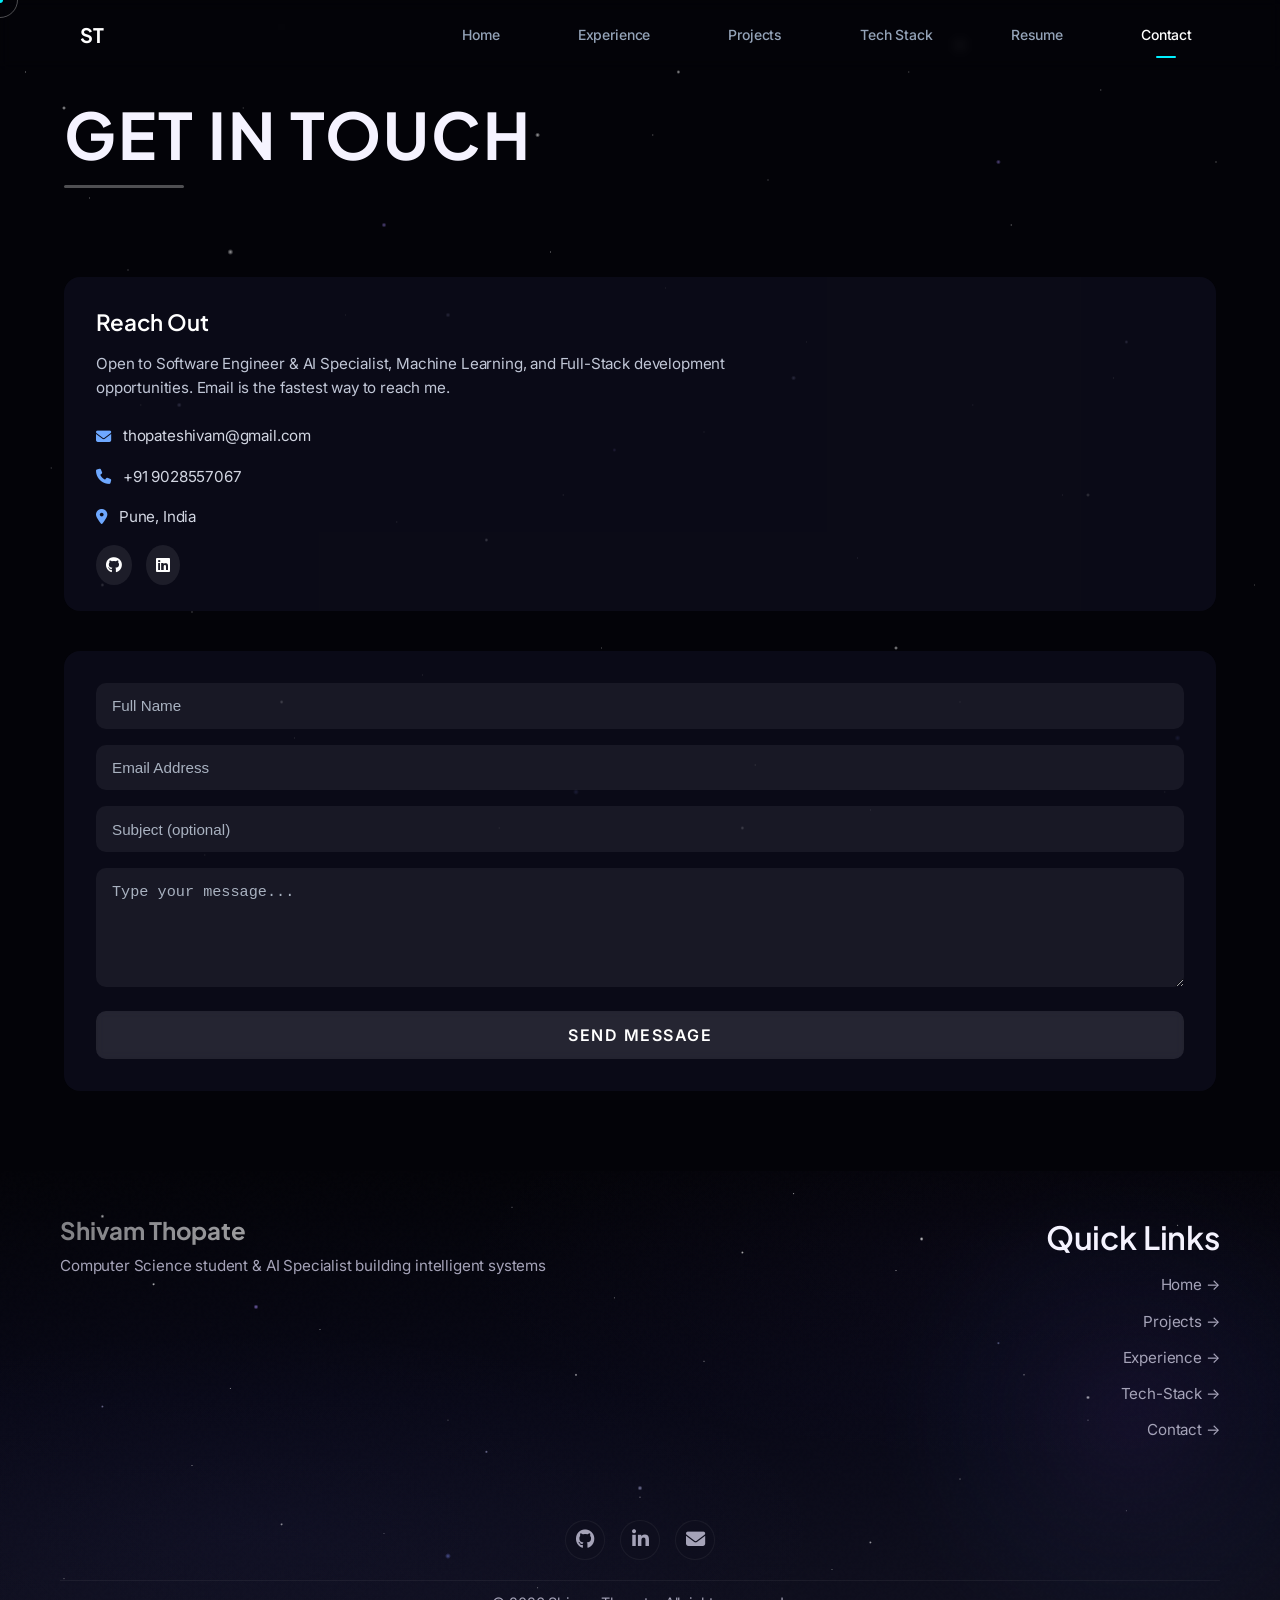
==== commit 650e9361: "Update formspree endpoint and add AJAX form submission" ====
--- a/contact.html
+++ b/contact.html
@@ -155,7 +155,7 @@
 
     <!-- Contact Form (third) -->
     <div class="contact-form-box fade-in">
-      <form action="https://formspree.io/f/xvgazbld" method="POST" class="contact-form">
+      <form id="contact-form" action="https://formspree.io/f/xpqvwbwe" method="POST" class="contact-form">
         <label for="contact-name" class="visually-hidden">Full Name</label>
         <input type="text" id="contact-name" name="name" placeholder="Full Name" required>
         <label for="contact-email" class="visually-hidden">Email Address</label>
--- a/assets/css/main.min.css
+++ b/assets/css/main.min.css
@@ -1,28 +1,28 @@
 /* --- base.css --- */
  :root{ --primary-charcoal:#0a0a0f;--secondary-charcoal:#12121a;--accent-gold:#00f0ff;--accent-gold-light:#80f8ff;--accent-gold-dark:#009099;--accent-indigo:#6366f1;--accent-indigo-light:#818cf8;--accent-indigo-dark:#4f46e5;--text-primary:#ffffff;--text-secondary:#e2e8f0;--text-muted:#94a3b8;--text-light:#cbd5e1;--bg-primary:#050508;--bg-secondary:#0a0a0f;--bg-card:#0f0f16;--success:#10b981;--border:#2d2d3f;--border-light:rgba(255, 255, 255, 0.08);--shadow-sm:0 1px 2px rgba(0, 0, 0, 0.08);--shadow-md:0 4px 6px rgba(0, 0, 0, 0.15);--shadow-lg:0 8px 24px rgba(0, 0, 0, 0.25);--shadow-xl:0 20px 40px rgba(0, 0, 0, 0.4);--space-1:8px;--space-2:16px;--space-3:24px;--space-4:32px;--space-5:40px;--space-6:48px;--space-8:64px;--space-10:80px;--space-12:96px;--space-16:128px;--font-ui:'Inter', -apple-system, BlinkMacSystemFont, 'Segoe UI', sans-serif;--font-heading:'Plus Jakarta Sans', -apple-system, BlinkMacSystemFont, 'Segoe UI', sans-serif;--text-xs:0.75rem;--text-sm:0.875rem;--text-base:1rem;--text-lg:1.125rem;--text-xl:1.25rem;--text-2xl:1.5rem;--text-3xl:1.875rem;--text-4xl:2.25rem;--text-5xl:3rem;--text-6xl:3.75rem;--heading-1:clamp(2.5rem, 5vw, 4rem);--heading-2:clamp(2rem, 4vw, 3rem);--heading-3:clamp(1.5rem, 3vw, 2rem);--heading-4:clamp(1.25rem, 2.5vw, 1.5rem);--leading-tight:1.2;--leading-normal:1.5;--leading-relaxed:1.6;--leading-loose:1.8;--breakpoint-sm:480px;--breakpoint-md:768px;--breakpoint-lg:1024px;--breakpoint-xl:1280px;--container-sm:640px;--container-md:768px;--container-lg:1024px;--container-xl:1200px;--container-2xl:1400px;--duration-fast:180ms;--duration-normal:250ms;--duration-slow:350ms;--ease-professional:cubic-bezier(0.2, 0, 0, 1);--ease-smooth:cubic-bezier(0.4, 0, 0.2, 1);--primary:rgba(255, 255, 255, 0.7);--primary-dark:rgba(255, 255, 255, 0.5);--primary-light:rgba(255, 255, 255, 0.85);--dark:var(--bg-primary);--dark-light:var(--bg-secondary);--dark-card:var(--bg-card);--light:var(--text-primary);--gray:var(--text-muted);--gray-light:var(--text-light);--gradient-primary:linear-gradient(135deg, rgba(255,255,255,0.15) 0%, rgba(255,255,255,0.08) 100%);--gradient-card:linear-gradient(145deg, var(--bg-card) 0%, var(--bg-secondary) 100%);}html{ scroll-padding-top:80px;scroll-behavior:smooth;}::selection{ background:rgba(255, 255, 255, 0.2);color:white;}::-moz-selection{ background:rgba(255, 255, 255, 0.2);color:white;}.scroll-reveal{ opacity:0;transform:translateY(20px);transition:opacity var(--duration-normal) var(--ease-professional), transform var(--duration-normal) var(--ease-professional);}.scroll-reveal.revealed{ opacity:1;transform:translateY(0);}@media (prefers-reduced-motion:reduce){ *, *::before, *::after{ animation-duration:0.01ms !important;animation-iteration-count:1 !important;transition-duration:0.01ms !important;scroll-behavior:auto !important;}.scroll-reveal{ opacity:1;transform:none;}}.mt-1{ margin-top:var(--space-1);}.mt-2{ margin-top:var(--space-2);}.mt-3{ margin-top:var(--space-3);}.mt-4{ margin-top:var(--space-4);}.mt-6{ margin-top:var(--space-6);}.mt-8{ margin-top:var(--space-8);}.mb-1{ margin-bottom:var(--space-1);}.mb-2{ margin-bottom:var(--space-2);}.mb-3{ margin-bottom:var(--space-3);}.mb-4{ margin-bottom:var(--space-4);}.mb-6{ margin-bottom:var(--space-6);}.mb-8{ margin-bottom:var(--space-8);}.p-1{ padding:var(--space-1);}.p-2{ padding:var(--space-2);}.p-3{ padding:var(--space-3);}.p-4{ padding:var(--space-4);}.p-6{ padding:var(--space-6);}.p-8{ padding:var(--space-8);}*{ margin:0;padding:0;box-sizing:border-box;}body{ font-family:var(--font-ui), -apple-system, BlinkMacSystemFont, 'Segoe UI', Roboto, sans-serif;background:#030308;color:var(--text-primary);font-size:var(--text-base);line-height:var(--leading-relaxed);font-weight:400;letter-spacing:-0.01em;text-rendering:optimizeLegibility;-webkit-font-smoothing:antialiased;-moz-osx-font-smoothing:grayscale;overflow-x:hidden;}body::before, body::after{ content:'';position:fixed;top:0;left:0;width:200%;height:100%;pointer-events:none;z-index:0;}body::before{ background-image:radial-gradient(1px 1px at 2% 8%, rgba(255,255,255,0.5), transparent), radial-gradient(1px 1px at 7% 22%, rgba(255,255,255,0.4), transparent), radial-gradient(1px 1px at 11% 45%, rgba(255,255,255,0.35), transparent), radial-gradient(1px 1px at 15% 68%, rgba(255,255,255,0.4), transparent), radial-gradient(1px 1px at 19% 12%, rgba(255,255,255,0.3), transparent), radial-gradient(1px 1px at 23% 82%, rgba(255,255,255,0.45), transparent), radial-gradient(1px 1px at 27% 35%, rgba(255,255,255,0.3), transparent), radial-gradient(1px 1px at 31% 58%, rgba(255,255,255,0.4), transparent), radial-gradient(1px 1px at 35% 5%, rgba(255,255,255,0.35), transparent), radial-gradient(1px 1px at 39% 92%, rgba(255,255,255,0.3), transparent), radial-gradient(1px 1px at 43% 28%, rgba(255,255,255,0.5), transparent), radial-gradient(1px 1px at 47% 72%, rgba(255,255,255,0.35), transparent), radial-gradient(1px 1px at 51% 15%, rgba(255,255,255,0.4), transparent), radial-gradient(1px 1px at 55% 48%, rgba(255,255,255,0.3), transparent), radial-gradient(1px 1px at 59% 85%, rgba(255,255,255,0.45), transparent), radial-gradient(1px 1px at 63% 38%, rgba(255,255,255,0.3), transparent), radial-gradient(1px 1px at 67% 62%, rgba(255,255,255,0.4), transparent), radial-gradient(1px 1px at 71% 8%, rgba(255,255,255,0.35), transparent), radial-gradient(1px 1px at 75% 78%, rgba(255,255,255,0.3), transparent), radial-gradient(1px 1px at 79% 25%, rgba(255,255,255,0.5), transparent), radial-gradient(1px 1px at 83% 55%, rgba(255,255,255,0.35), transparent), radial-gradient(1px 1px at 87% 42%, rgba(255,255,255,0.4), transparent), radial-gradient(1px 1px at 91% 88%, rgba(255,255,255,0.3), transparent), radial-gradient(1px 1px at 95% 18%, rgba(255,255,255,0.45), transparent), radial-gradient(1px 1px at 4% 52%, rgba(255,255,255,0.3), transparent), radial-gradient(1px 1px at 16% 95%, rgba(255,255,255,0.35), transparent), radial-gradient(1px 1px at 33% 75%, rgba(255,255,255,0.4), transparent), radial-gradient(1px 1px at 52% 32%, rgba(255,255,255,0.3), transparent), radial-gradient(1px 1px at 68% 90%, rgba(255,255,255,0.35), transparent), radial-gradient(1px 1px at 86% 10%, rgba(255,255,255,0.4), transparent), radial-gradient(1px 1px at 98% 65%, rgba(255,255,255,0.3), transparent), radial-gradient(1px 1px at 10% 30%, rgba(255,255,255,0.35), transparent), radial-gradient(1px 1px at 44% 55%, rgba(255,255,255,0.4), transparent), radial-gradient(1px 1px at 76% 45%, rgba(255,255,255,0.3), transparent), radial-gradient(1px 1px at 22% 3%, rgba(255,255,255,0.5), transparent), radial-gradient(1px 1px at 60% 20%, rgba(255,255,255,0.35), transparent);background-size:50% 100%;animation:starDrift 180s linear infinite;}body::after{ background-image:radial-gradient(2px 2px at 5% 12%, rgba(255,255,255,0.7), transparent), radial-gradient(2.5px 2.5px at 14% 45%, rgba(200,200,255,0.6), transparent), radial-gradient(2px 2px at 22% 78%, rgba(255,255,255,0.65), transparent), radial-gradient(2.5px 2.5px at 30% 25%, rgba(167,139,250,0.5), transparent), radial-gradient(2px 2px at 38% 60%, rgba(255,255,255,0.7), transparent), radial-gradient(3px 3px at 45% 88%, rgba(129,140,248,0.45), transparent), radial-gradient(2px 2px at 53% 8%, rgba(255,255,255,0.6), transparent), radial-gradient(2.5px 2.5px at 62% 42%, rgba(200,200,255,0.55), transparent), radial-gradient(2px 2px at 70% 72%, rgba(255,255,255,0.65), transparent), radial-gradient(2.5px 2.5px at 78% 18%, rgba(167,139,250,0.5), transparent), radial-gradient(2px 2px at 85% 55%, rgba(255,255,255,0.6), transparent), radial-gradient(3px 3px at 92% 82%, rgba(129,140,248,0.4), transparent), radial-gradient(2px 2px at 8% 65%, rgba(255,255,255,0.55), transparent), radial-gradient(2.5px 2.5px at 35% 35%, rgba(200,200,255,0.5), transparent), radial-gradient(2px 2px at 58% 92%, rgba(255,255,255,0.6), transparent), radial-gradient(2.5px 2.5px at 75% 5%, rgba(255,255,255,0.7), transparent), radial-gradient(2px 2px at 48% 50%, rgba(167,139,250,0.45), transparent), radial-gradient(3px 3px at 18% 28%, rgba(255,255,255,0.6), transparent), radial-gradient(2px 2px at 88% 38%, rgba(200,200,255,0.55), transparent), radial-gradient(2.5px 2.5px at 42% 15%, rgba(255,255,255,0.65), transparent);background-size:50% 100%;animation:starDrift 120s linear infinite;}@keyframes starDrift{ 0%{ transform:translateX(0);}100%{ transform:translateX(-50%);}}@keyframes starDriftRev{ 0%{ transform:translateX(-50%);}100%{ transform:translateX(0);}}body.stars-move-right::before{ animation:starDriftRev 180s linear infinite;}body.stars-move-right::after{ animation:starDriftRev 120s linear infinite;}body > *:not(script){ position:relative;z-index:1;}.container{ width:100%;max-width:var(--container-xl);margin:0 auto;padding:0 var(--space-3);}@media (min-width:480px){ .container{ padding:0 var(--space-4);}}@media (min-width:768px){ .container{ padding:0 var(--space-6);}}@media (min-width:1280px){ .container{ max-width:var(--container-2xl);padding:0 var(--space-8);}}section{ padding:var(--space-12) 0 var(--space-10);}.section.projects, .section.experience, .section.contact, .section.tech-stack, .section.resume{ padding-top:var(--space-12);}.section-title{ font-family:var(--font-heading), -apple-system, BlinkMacSystemFont, 'Segoe UI', Roboto, sans-serif;font-size:var(--heading-1);margin-bottom:var(--space-8);position:relative;display:inline-block;font-weight:700;text-transform:uppercase;letter-spacing:2px;line-height:var(--leading-tight);background:none;-webkit-background-clip:unset;background-clip:unset;color:#f5f3ff;text-shadow:none;}.section-title::after{ content:'';position:absolute;bottom:-15px;left:0;width:120px;height:3px;background:rgba(255, 255, 255, 0.3);border-radius:2px;box-shadow:none;}.subsection-title{ font-family:var(--font-heading), -apple-system, BlinkMacSystemFont, 'Segoe UI', Roboto, sans-serif;font-size:var(--heading-3);margin:var(--space-8) 0 var(--space-4);color:var(--text-primary);position:relative;padding-left:var(--space-2);text-transform:uppercase;letter-spacing:1px;font-weight:600;line-height:var(--leading-tight);border-left:5px solid rgba(255, 255, 255, 0.2);}h1, h2, h3, h4, h5, h6{ font-family:var(--font-heading), -apple-system, BlinkMacSystemFont, 'Segoe UI', Roboto, sans-serif;font-weight:600;line-height:var(--leading-tight);margin:0;color:var(--text-primary);}h1{ font-size:var(--heading-1);font-weight:700;}h2{ font-size:var(--heading-2);font-weight:600;}h3{ font-size:var(--heading-3);font-weight:600;}h4{ font-size:var(--heading-4);font-weight:600;}p{ font-family:var(--font-ui), -apple-system, BlinkMacSystemFont, 'Segoe UI', Roboto, sans-serif;font-size:var(--text-base);line-height:var(--leading-relaxed);color:var(--text-secondary);margin:0 0 var(--space-3) 0;max-width:68ch;}@media (min-width:768px){ p{ font-size:var(--text-lg);}}.gradient-text{ background:linear-gradient(90deg, rgba(255,255,255,0.95) 0%, rgba(255,255,255,0.6) 100%);-webkit-background-clip:text;background-clip:text;color:transparent;display:inline-block;}.text-center{ text-align:center;}
 /* --- buttons.css --- */
- .btn{ display:inline-flex;align-items:center;justify-content:center;padding:var(--space-2) var(--space-4);border-radius:12px;font-family:var(--font-ui), -apple-system, BlinkMacSystemFont, 'Segoe UI', Roboto, sans-serif;font-weight:600;font-size:var(--text-sm);text-align:center;transition:all var(--duration-normal) var(--ease-professional);cursor:pointer;text-transform:uppercase;letter-spacing:1.5px;position:relative;overflow:hidden;border:none;text-decoration:none;-webkit-tap-highlight-color:transparent;touch-action:manipulation;backdrop-filter:blur(10px);-webkit-backdrop-filter:blur(10px);min-height:48px;}.btn-primary{ background:rgba(255, 255, 255, 0.1);color:#f5f3ff;box-shadow:none;border:none;position:relative;z-index:1;}.btn-primary::before{ content:'';position:absolute;top:0;left:0;right:0;bottom:0;background:rgba(255, 255, 255, 0.08);opacity:0;transition:all var(--duration-normal) var(--ease-professional);z-index:-1;border-radius:12px;}.btn-primary:hover, .btn-primary:active{ transform:translateY(-1px);background:rgba(255, 255, 255, 0.15);box-shadow:none;}.btn-primary:hover::before, .btn-primary:active::before{ opacity:1;}.btn-secondary{ background:rgba(255, 255, 255, 0.05);color:rgba(255, 255, 255, 0.6);border:none;backdrop-filter:none;-webkit-backdrop-filter:none;}.btn-secondary:hover, .btn-secondary:active{ background:rgba(255, 255, 255, 0.1);color:#f5f3ff;transform:translateY(-1px);box-shadow:none;}.btn-outline{ background:rgba(255, 255, 255, 0.05);color:rgba(255, 255, 255, 0.6);border:none;backdrop-filter:none;-webkit-backdrop-filter:none;}.btn-outline:hover, .btn-outline:active{ background:rgba(255, 255, 255, 0.1);color:#f5f3ff;transform:translateY(-1px);box-shadow:none;}@supports (-webkit-touch-callout:none){ .btn{ padding:18px 32px;min-height:52px;}}@media (max-width:480px){ .btn{ padding:var(--space-2) var(--space-3);font-size:var(--text-xs);}}@media (max-width:576px){ .btn{ width:100%;padding:18px 20px;font-size:0.85rem;min-height:52px;}}
+ .btn{ display:inline-flex;align-items:center;justify-content:center;padding:var(--space-2) var(--space-4);border-radius:12px;font-family:var(--font-ui), -apple-system, BlinkMacSystemFont, 'Segoe UI', Roboto, sans-serif;font-weight:600;font-size:var(--text-sm);text-align:center;transition:transform, opacity, background-color, border-color, box-shadow, color var(--duration-normal) var(--ease-professional);cursor:pointer;text-transform:uppercase;letter-spacing:1.5px;position:relative;overflow:hidden;border:none;text-decoration:none;-webkit-tap-highlight-color:transparent;touch-action:manipulation;backdrop-filter:blur(4px);-webkit-backdrop-filter:blur(4px);min-height:48px;}.btn-primary{ background:rgba(255, 255, 255, 0.1);color:#f5f3ff;box-shadow:none;border:none;position:relative;z-index:1;}.btn-primary::before{ content:'';position:absolute;top:0;left:0;right:0;bottom:0;background:rgba(255, 255, 255, 0.08);opacity:0;transition:transform, opacity, background-color, border-color, box-shadow, color var(--duration-normal) var(--ease-professional);z-index:-1;border-radius:12px;}.btn-primary:hover, .btn-primary:active{ transform:translateY(-1px);background:rgba(255, 255, 255, 0.15);box-shadow:none;}.btn-primary:hover::before, .btn-primary:active::before{ opacity:1;}.btn-secondary{ background:rgba(255, 255, 255, 0.05);color:rgba(255, 255, 255, 0.6);border:none;backdrop-filter:none;-webkit-backdrop-filter:none;}.btn-secondary:hover, .btn-secondary:active{ background:rgba(255, 255, 255, 0.1);color:#f5f3ff;transform:translateY(-1px);box-shadow:none;}.btn-outline{ background:rgba(255, 255, 255, 0.05);color:rgba(255, 255, 255, 0.6);border:none;backdrop-filter:none;-webkit-backdrop-filter:none;}.btn-outline:hover, .btn-outline:active{ background:rgba(255, 255, 255, 0.1);color:#f5f3ff;transform:translateY(-1px);box-shadow:none;}@supports (-webkit-touch-callout:none){ .btn{ padding:18px 32px;min-height:52px;}}@media (max-width:480px){ .btn{ padding:var(--space-2) var(--space-3);font-size:var(--text-xs);}}@media (max-width:576px){ .btn{ width:100%;padding:18px 20px;font-size:0.85rem;min-height:52px;}}
 /* --- navbar.css --- */
- #navbar-placeholder{ position:relative;z-index:1002;}.navbar{ position:fixed;top:0;left:0;width:100%;background:transparent;backdrop-filter:blur(12px);-webkit-backdrop-filter:blur(12px);z-index:1000;padding:var(--space-1) 0;transition:all var(--duration-fast) var(--ease-professional);border-bottom:none;}.navbar.scrolled{ padding:var(--space-1) 0;background:rgba(10, 10, 26, 0.9);backdrop-filter:blur(16px);-webkit-backdrop-filter:blur(16px);box-shadow:none;border-bottom:none;}.navbar .container{ display:flex;justify-content:space-between;align-items:center;}.logo{ font-family:var(--font-heading), -apple-system, BlinkMacSystemFont, 'Segoe UI', Roboto, sans-serif;font-size:var(--text-xl);font-weight:700;color:var(--text-primary);text-decoration:none;transition:all var(--duration-fast) var(--ease-professional);padding:var(--space-1) var(--space-2);border-radius:8px;}.logo:hover{ color:rgba(255, 255, 255, 0.7);transform:scale(1.05);}.logo:focus{ outline:2px solid rgba(255, 255, 255, 0.7);outline-offset:2px;}.logo:focus:not(:focus-visible){ outline:none;}.logo:focus-visible{ outline:2px solid rgba(255, 255, 255, 0.7);outline-offset:2px;}.nav-links{ display:flex;list-style:none;}.nav-links li{ margin-left:30px;}.nav-links a{ color:var(--text-muted);text-decoration:none;font-weight:500;font-family:var(--font-ui), -apple-system, BlinkMacSystemFont, 'Segoe UI', Roboto, sans-serif;font-size:var(--text-sm);letter-spacing:-0.01em;transition:all var(--duration-fast) var(--ease-professional);position:relative;padding:var(--space-2) var(--space-3);border-radius:8px;display:block;}.nav-links a:hover{ color:rgba(255, 255, 255, 0.9);background:none;}.nav-links a.active{ color:var(--text-primary);background:none;}.nav-links a:focus{ outline:2px solid rgba(255, 255, 255, 0.7);outline-offset:2px;color:rgba(255, 255, 255, 0.7);}.nav-links a:focus:not(:focus-visible){ outline:none;}.nav-links a:focus-visible{ outline:2px solid rgba(255, 255, 255, 0.7);outline-offset:2px;}.menu-toggle{ display:none;cursor:pointer;flex-direction:column;justify-content:center;gap:5px;width:36px;height:36px;padding:8px 6px;border-radius:6px;transition:all var(--duration-fast) var(--ease-professional);background:transparent;border:none;}.menu-toggle:hover{ background:rgba(255, 255, 255, 0.1);}.menu-toggle:focus{ outline:2px solid rgba(255, 255, 255, 0.7);outline-offset:2px;background:rgba(255, 255, 255, 0.05);}.menu-toggle:focus:not(:focus-visible){ outline:none;}.menu-toggle:focus-visible{ outline:2px solid rgba(255, 255, 255, 0.7);outline-offset:2px;}.menu-toggle span{ display:block;height:3px;width:100%;background:var(--text-primary);border-radius:3px;transition:all var(--duration-normal) var(--ease-professional);}.menu-toggle.active span:nth-child(1){ transform:rotate(45deg) translate(6px, 6px);}.menu-toggle.active span:nth-child(2){ opacity:0;}.menu-toggle.active span:nth-child(3){ transform:rotate(-45deg) translate(6px, -6px);}@media (max-width:768px){ .menu-toggle{ display:flex;}.nav-links{ position:fixed;top:80px;left:-100%;width:100%;height:calc(100vh - 80px);background:rgba(15, 15, 30, 0.98);backdrop-filter:blur(20px);-webkit-backdrop-filter:blur(20px);flex-direction:column;align-items:center;justify-content:center;transition:all 0.5s cubic-bezier(0.4, 0, 0.2, 1);z-index:999;}.nav-links.active{ left:0;}.nav-links li{ margin:20px 0;}}@media (min-width:768px){ .menu-toggle{ display:none !important;}.nav-links{ position:static !important;flex-direction:row !important;height:auto !important;background:none !important;align-items:center !important;justify-content:flex-end !important;left:0 !important;width:auto !important;transition:none !important;}.nav-links li{ margin:0 0 0 30px !important;}}@supports (-webkit-touch-callout:none){ .nav-links a{ padding:12px 16px;min-height:44px;}.navbar{ padding-top:max(12px, env(safe-area-inset-top));padding-left:env(safe-area-inset-left);padding-right:env(safe-area-inset-right);}.nav-links{ height:calc(100vh - 80px - env(safe-area-inset-bottom));}}
+ #navbar-placeholder{ position:relative;z-index:1002;}.navbar{ position:fixed;top:0;left:0;width:100%;background:transparent;backdrop-filter:blur(6px);-webkit-backdrop-filter:blur(6px);z-index:1000;padding:var(--space-1) 0;transition:transform, opacity, background-color, border-color, box-shadow, color var(--duration-fast) var(--ease-professional);border-bottom:none;}.navbar.scrolled{ padding:var(--space-1) 0;background:rgba(10, 10, 26, 0.9);backdrop-filter:blur(8px);-webkit-backdrop-filter:blur(8px);box-shadow:none;border-bottom:none;}.navbar .container{ display:flex;justify-content:space-between;align-items:center;}.logo{ font-family:var(--font-heading), -apple-system, BlinkMacSystemFont, 'Segoe UI', Roboto, sans-serif;font-size:var(--text-xl);font-weight:700;color:var(--text-primary);text-decoration:none;transition:transform, opacity, background-color, border-color, box-shadow, color var(--duration-fast) var(--ease-professional);padding:var(--space-1) var(--space-2);border-radius:8px;}.logo:hover{ color:rgba(255, 255, 255, 0.7);transform:scale(1.05);}.logo:focus{ outline:2px solid rgba(255, 255, 255, 0.7);outline-offset:2px;}.logo:focus:not(:focus-visible){ outline:none;}.logo:focus-visible{ outline:2px solid rgba(255, 255, 255, 0.7);outline-offset:2px;}.nav-links{ display:flex;list-style:none;}.nav-links li{ margin-left:30px;}.nav-links a{ color:var(--text-muted);text-decoration:none;font-weight:500;font-family:var(--font-ui), -apple-system, BlinkMacSystemFont, 'Segoe UI', Roboto, sans-serif;font-size:var(--text-sm);letter-spacing:-0.01em;transition:transform, opacity, background-color, border-color, box-shadow, color var(--duration-fast) var(--ease-professional);position:relative;padding:var(--space-2) var(--space-3);border-radius:8px;display:block;}.nav-links a:hover{ color:rgba(255, 255, 255, 0.9);background:none;}.nav-links a.active{ color:var(--text-primary);background:none;}.nav-links a:focus{ outline:2px solid rgba(255, 255, 255, 0.7);outline-offset:2px;color:rgba(255, 255, 255, 0.7);}.nav-links a:focus:not(:focus-visible){ outline:none;}.nav-links a:focus-visible{ outline:2px solid rgba(255, 255, 255, 0.7);outline-offset:2px;}.menu-toggle{ display:none;cursor:pointer;flex-direction:column;justify-content:center;gap:5px;width:36px;height:36px;padding:8px 6px;border-radius:6px;transition:transform, opacity, background-color, border-color, box-shadow, color var(--duration-fast) var(--ease-professional);background:transparent;border:none;}.menu-toggle:hover{ background:rgba(255, 255, 255, 0.1);}.menu-toggle:focus{ outline:2px solid rgba(255, 255, 255, 0.7);outline-offset:2px;background:rgba(255, 255, 255, 0.05);}.menu-toggle:focus:not(:focus-visible){ outline:none;}.menu-toggle:focus-visible{ outline:2px solid rgba(255, 255, 255, 0.7);outline-offset:2px;}.menu-toggle span{ display:block;height:3px;width:100%;background:var(--text-primary);border-radius:3px;transition:transform, opacity, background-color, border-color, box-shadow, color var(--duration-normal) var(--ease-professional);}.menu-toggle.active span:nth-child(1){ transform:rotate(45deg) translate(6px, 6px);}.menu-toggle.active span:nth-child(2){ opacity:0;}.menu-toggle.active span:nth-child(3){ transform:rotate(-45deg) translate(6px, -6px);}@media (max-width:768px){ .menu-toggle{ display:flex;}.nav-links{ position:fixed;top:80px;left:-100%;width:100%;height:calc(100vh - 80px);background:rgba(15, 15, 30, 0.98);backdrop-filter:blur(8px);-webkit-backdrop-filter:blur(8px);flex-direction:column;align-items:center;justify-content:center;transition:transform, opacity, background-color, border-color, box-shadow, color 0.5s cubic-bezier(0.4, 0, 0.2, 1);z-index:999;}.nav-links.active{ left:0;}.nav-links li{ margin:20px 0;}}@media (min-width:768px){ .menu-toggle{ display:none !important;}.nav-links{ position:static !important;flex-direction:row !important;height:auto !important;background:none !important;align-items:center !important;justify-content:flex-end !important;left:0 !important;width:auto !important;transition:none !important;}.nav-links li{ margin:0 0 0 30px !important;}}@supports (-webkit-touch-callout:none){ .nav-links a{ padding:12px 16px;min-height:44px;}.navbar{ padding-top:max(12px, env(safe-area-inset-top));padding-left:env(safe-area-inset-left);padding-right:env(safe-area-inset-right);}.nav-links{ height:calc(100vh - 80px - env(safe-area-inset-bottom));}}
 /* --- hero.css --- */
- .hero{ padding:120px 0 80px;background:radial-gradient(ellipse at 20% 80%, rgba(99, 102, 241, 0.04) 0%, transparent 40%), radial-gradient(ellipse at 80% 20%, rgba(139, 92, 246, 0.03) 0%, transparent 40%), linear-gradient(180deg, #030308 0%, #080816 50%, #0f0f1e 100%);position:relative;overflow:hidden;min-height:100vh;display:flex;align-items:center;}.hero .container{ display:flex;align-items:center;justify-content:space-between;position:relative;z-index:1;}.hero-content{ max-width:600px;}.hero-title{ font-family:'Inter', 'Arial', 'Helvetica', sans-serif;font-size:var(--heading-1);font-weight:700;margin-bottom:20px;line-height:var(--leading-tight);letter-spacing:-0.02em;color:var(--text-primary);white-space:nowrap;text-shadow:0 0 40px rgba(255, 255, 255, 0.08);position:relative;}.hero-title span{ color:var(--primary);}.hero-subtitle{ font-family:var(--font-ui), -apple-system, BlinkMacSystemFont, 'Segoe UI', Roboto, sans-serif;font-size:var(--text-xl);color:var(--text-light);margin-bottom:var(--space-5);line-height:var(--leading-relaxed);font-weight:400;letter-spacing:0.01em;max-width:68ch;}.hero-positioning{ font-family:var(--font-ui), -apple-system, BlinkMacSystemFont, 'Segoe UI', Roboto, sans-serif;font-size:var(--text-xl);color:var(--text-secondary);margin-bottom:40px;line-height:var(--leading-relaxed);font-weight:500;letter-spacing:0.01em;max-width:68ch;opacity:0.9;}.hero-badges{ display:flex;flex-wrap:wrap;gap:var(--space-2);margin-bottom:var(--space-5);}.badge{ display:inline-block;padding:var(--space-1) var(--space-2);background:rgba(255, 255, 255, 0.05);color:rgba(255, 255, 255, 0.5);border:1px solid rgba(255, 255, 255, 0.1);border-radius:20px;font-family:var(--font-ui), -apple-system, BlinkMacSystemFont, 'Segoe UI', Roboto, sans-serif;font-size:var(--text-sm);font-weight:500;letter-spacing:0.5px;transition:all var(--duration-fast) var(--ease-professional);backdrop-filter:blur(8px);-webkit-backdrop-filter:blur(8px);}.badge:hover{ background:rgba(255, 255, 255, 0.08);border-color:rgba(255, 255, 255, 0.5);transform:translateY(-1px);}.hero-buttons{ display:flex;gap:15px;align-items:center;justify-content:flex-start;}.hero-image{ position:relative;display:flex;justify-content:center;align-items:center;margin-left:2rem;}.profile-img{ width:380px;height:380px;object-fit:cover;object-position:top center;border-radius:20px;border:1px solid rgba(255, 255, 255, 0.1);box-shadow:0 10px 30px rgba(0, 0, 0, 0.3), 0 0 1px rgba(255, 255, 255, 0.05);position:relative;z-index:2;transition:all 0.4s cubic-bezier(0.4, 0, 0.2, 1);}.profile-img:hover{ transform:translateY(-3px);box-shadow:0 20px 50px rgba(0, 0, 0, 0.4), 0 0 20px rgba(255, 255, 255, 0.03);}.starfield{ position:absolute;top:0;left:0;width:100%;height:100%;overflow:hidden;z-index:0;}.stars{ position:absolute;top:0;left:0;width:200%;height:100%;will-change:transform, opacity;}.stars-small{ background-image:radial-gradient(1px 1px at 10% 15%, rgba(255,255,255,0.6), transparent), radial-gradient(1px 1px at 25% 35%, rgba(255,255,255,0.5), transparent), radial-gradient(1px 1px at 40% 8%, rgba(255,255,255,0.4), transparent), radial-gradient(1px 1px at 55% 42%, rgba(255,255,255,0.5), transparent), radial-gradient(1px 1px at 70% 22%, rgba(255,255,255,0.6), transparent), radial-gradient(1px 1px at 85% 55%, rgba(255,255,255,0.4), transparent), radial-gradient(1px 1px at 15% 65%, rgba(255,255,255,0.5), transparent), radial-gradient(1px 1px at 30% 80%, rgba(255,255,255,0.3), transparent), radial-gradient(1px 1px at 50% 72%, rgba(255,255,255,0.5), transparent), radial-gradient(1px 1px at 65% 88%, rgba(255,255,255,0.4), transparent), radial-gradient(1px 1px at 80% 45%, rgba(255,255,255,0.6), transparent), radial-gradient(1px 1px at 92% 12%, rgba(255,255,255,0.5), transparent), radial-gradient(1px 1px at 5% 90%, rgba(255,255,255,0.4), transparent), radial-gradient(1px 1px at 35% 55%, rgba(255,255,255,0.3), transparent), radial-gradient(1px 1px at 75% 68%, rgba(255,255,255,0.5), transparent), radial-gradient(1px 1px at 48% 28%, rgba(255,255,255,0.4), transparent), radial-gradient(1px 1px at 18% 48%, rgba(255,255,255,0.5), transparent), radial-gradient(1px 1px at 62% 5%, rgba(255,255,255,0.6), transparent), radial-gradient(1px 1px at 88% 75%, rgba(255,255,255,0.3), transparent), radial-gradient(1px 1px at 42% 92%, rgba(255,255,255,0.4), transparent);background-size:50% 100%;animation:twinkle 6s ease-in-out infinite, starDrift 180s linear infinite;}.stars-medium{ background-image:radial-gradient(1.5px 1.5px at 12% 25%, rgba(255,255,255,0.8), transparent), radial-gradient(1.5px 1.5px at 38% 62%, rgba(200,200,255,0.6), transparent), radial-gradient(1.5px 1.5px at 58% 18%, rgba(255,255,255,0.7), transparent), radial-gradient(1.5px 1.5px at 78% 38%, rgba(180,190,255,0.5), transparent), radial-gradient(1.5px 1.5px at 22% 78%, rgba(255,255,255,0.6), transparent), radial-gradient(1.5px 1.5px at 90% 58%, rgba(167,139,250,0.4), transparent), radial-gradient(1.5px 1.5px at 45% 45%, rgba(255,255,255,0.7), transparent), radial-gradient(1.5px 1.5px at 68% 82%, rgba(255,255,255,0.6), transparent), radial-gradient(1.5px 1.5px at 8% 52%, rgba(200,200,255,0.5), transparent), radial-gradient(1.5px 1.5px at 82% 15%, rgba(255,255,255,0.8), transparent);background-size:50% 100%;animation:twinkle 4s ease-in-out infinite reverse, starDrift 120s linear infinite;}.stars-large{ background-image:radial-gradient(2.5px 2.5px at 20% 30%, rgba(167,139,250,0.7), transparent), radial-gradient(2px 2px at 72% 15%, rgba(255,255,255,0.9), transparent), radial-gradient(2.5px 2.5px at 50% 70%, rgba(200,200,255,0.6), transparent), radial-gradient(2px 2px at 85% 50%, rgba(255,255,255,0.8), transparent), radial-gradient(3px 3px at 35% 85%, rgba(129,140,248,0.5), transparent), radial-gradient(2px 2px at 8% 10%, rgba(255,255,255,0.7), transparent);background-size:50% 100%;animation:twinkle 5s ease-in-out infinite, starDrift 90s linear infinite;animation-delay:1s;}body.stars-move-right .stars-small{ animation:twinkle 6s ease-in-out infinite, starDriftRev 180s linear infinite;}body.stars-move-right .stars-medium{ animation:twinkle 4s ease-in-out infinite reverse, starDriftRev 120s linear infinite;}body.stars-move-right .stars-large{ animation:twinkle 5s ease-in-out infinite, starDriftRev 90s linear infinite;}.solar-glow{ position:absolute;top:-15%;right:-10%;width:500px;height:500px;border-radius:50%;background:radial-gradient(circle, rgba(139, 92, 246, 0.08) 0%, rgba(99, 102, 241, 0.04) 30%, rgba(59, 130, 246, 0.02) 50%, transparent 70%);filter:blur(50px);animation:solarPulse 8s ease-in-out infinite;pointer-events:none;}@keyframes twinkle{ 0%, 100%{ opacity:1;}50%{ opacity:0.5;}}@keyframes solarPulse{ 0%, 100%{ transform:scale(1);opacity:1;}50%{ transform:scale(1.08);opacity:0.7;}}@keyframes fadeInUp{ from{ opacity:0;transform:translateY(30px);}to{ opacity:1;transform:translateY(0);}}.fade-in{ animation:fadeInUp 0.8s ease-out forwards;}@media (max-width:768px){ .solar-glow{ width:300px;height:300px;top:-10%;right:-15%;filter:blur(30px);}}@media (max-width:480px){ .solar-glow{ width:200px;height:200px;}}@media (max-width:992px){ .hero{ padding:120px 0 60px;min-height:100dvh;}.hero .container{ flex-direction:column;text-align:center;justify-content:center;gap:var(--space-5);}.hero-content{ max-width:100%;order:2;}.hero-image{ margin-left:0;order:1;}.hero-buttons{ justify-content:center;gap:20px;}.hero-title{ font-size:3.2rem;margin-bottom:20px;}.hero-subtitle{ font-size:1.2rem;margin-bottom:30px;}}@media (max-width:844px){ .hero-title{ font-size:2.6rem;}.hero-subtitle{ font-size:1.1rem;}.profile-img{ width:280px;height:280px;}}@media (max-width:768px){ .hero{ padding:100px 0 60px;}.hero .container{ gap:var(--space-4);}.hero-badges{ justify-content:center;}.badge{ font-size:var(--text-xs);padding:6px var(--space-2);}.hero-buttons{ flex-wrap:wrap;}}@media (max-width:576px){ .hero{ padding:80px 0 40px;}.hero .container{ gap:var(--space-3);}.hero-title{ font-size:2.2rem;white-space:normal;margin-bottom:12px;line-height:1.1;}.hero-positioning{ font-size:var(--text-base);margin-bottom:16px;}.hero-subtitle{ font-size:1rem;margin-bottom:16px;line-height:1.5;}.profile-img{ width:min(200px, 52vw);height:min(200px, 52vw);border-radius:50%;object-position:top center;}.hero-buttons{ flex-direction:column;gap:10px;width:100%;}}@media (max-width:414px){ .hero{ padding:70px 0 32px;}.hero-title{ font-size:1.9rem;}.hero-subtitle{ font-size:0.95rem;}.profile-img{ width:min(170px, 44vw);height:min(170px, 44vw);}}@media (min-width:768px) and (max-width:1024px){ .hero{ padding:160px 0 100px;min-height:90vh;}.hero .container{ flex-direction:row;text-align:left;}.hero-title{ font-size:3.5rem;}.hero-subtitle{ font-size:1.25rem;}.profile-img{ width:320px;height:320px;}}@media (min-width:768px) and (max-width:1024px) and (orientation:landscape){ .hero{ padding:140px 0 80px;min-height:85vh;}.hero-title{ font-size:3.2rem;}.profile-img{ width:300px;height:300px;}}@media (max-width:844px) and (orientation:landscape){ .hero{ padding:100px 0 60px;}.hero .container{ flex-direction:row;text-align:left;}.hero-image{ order:1;margin:0 0 0 2rem;}.hero-content{ order:1;}.profile-img{ width:250px;height:250px;}}@media (min-width:1025px){ .hero{ min-height:100vh;}}@media (min-width:1440px){ .hero-title{ font-size:4.5rem;}}
+ .hero{ padding:120px 0 80px;background:radial-gradient(ellipse at 20% 80%, rgba(99, 102, 241, 0.04) 0%, transparent 40%), radial-gradient(ellipse at 80% 20%, rgba(139, 92, 246, 0.03) 0%, transparent 40%), linear-gradient(180deg, #030308 0%, #080816 50%, #0f0f1e 100%);position:relative;overflow:hidden;min-height:100vh;display:flex;align-items:center;}.hero .container{ display:flex;align-items:center;justify-content:space-between;position:relative;z-index:1;}.hero-content{ max-width:600px;}.hero-title{ font-family:'Inter', 'Arial', 'Helvetica', sans-serif;font-size:var(--heading-1);font-weight:700;margin-bottom:20px;line-height:var(--leading-tight);letter-spacing:-0.02em;color:var(--text-primary);white-space:nowrap;text-shadow:0 0 40px rgba(255, 255, 255, 0.08);position:relative;}.hero-title span{ color:var(--primary);}.hero-subtitle{ font-family:var(--font-ui), -apple-system, BlinkMacSystemFont, 'Segoe UI', Roboto, sans-serif;font-size:var(--text-xl);color:var(--text-light);margin-bottom:var(--space-5);line-height:var(--leading-relaxed);font-weight:400;letter-spacing:0.01em;max-width:68ch;}.hero-positioning{ font-family:var(--font-ui), -apple-system, BlinkMacSystemFont, 'Segoe UI', Roboto, sans-serif;font-size:var(--text-xl);color:var(--text-secondary);margin-bottom:40px;line-height:var(--leading-relaxed);font-weight:500;letter-spacing:0.01em;max-width:68ch;opacity:0.9;}.hero-badges{ display:flex;flex-wrap:wrap;gap:var(--space-2);margin-bottom:var(--space-5);}.badge{ display:inline-block;padding:var(--space-1) var(--space-2);background:rgba(255, 255, 255, 0.05);color:rgba(255, 255, 255, 0.5);border:1px solid rgba(255, 255, 255, 0.1);border-radius:20px;font-family:var(--font-ui), -apple-system, BlinkMacSystemFont, 'Segoe UI', Roboto, sans-serif;font-size:var(--text-sm);font-weight:500;letter-spacing:0.5px;transition:transform, opacity, background-color, border-color, box-shadow, color var(--duration-fast) var(--ease-professional);backdrop-filter:blur(8px);-webkit-backdrop-filter:blur(8px);}.badge:hover{ background:rgba(255, 255, 255, 0.08);border-color:rgba(255, 255, 255, 0.5);transform:translateY(-1px);}.hero-buttons{ display:flex;gap:15px;align-items:center;justify-content:flex-start;}.hero-image{ position:relative;display:flex;justify-content:center;align-items:center;margin-left:2rem;}.profile-img{ width:380px;height:380px;object-fit:cover;object-position:top center;border-radius:50%;border:1px solid rgba(255, 255, 255, 0.1);box-shadow:0 10px 30px rgba(0, 0, 0, 0.3), 0 0 1px rgba(255, 255, 255, 0.05);position:relative;z-index:2;transition:transform, opacity, background-color, border-color, box-shadow, color 0.4s cubic-bezier(0.4, 0, 0.2, 1);}.profile-img:hover{ transform:translateY(-3px);box-shadow:0 20px 50px rgba(0, 0, 0, 0.4), 0 0 20px rgba(255, 255, 255, 0.03);}.starfield{ position:absolute;top:0;left:0;width:100%;height:100%;overflow:hidden;z-index:0;}.stars{ position:absolute;top:0;left:0;width:200%;height:100%;will-change:transform, opacity;}.stars-small{ background-image:radial-gradient(1px 1px at 10% 15%, rgba(255,255,255,0.6), transparent), radial-gradient(1px 1px at 25% 35%, rgba(255,255,255,0.5), transparent), radial-gradient(1px 1px at 40% 8%, rgba(255,255,255,0.4), transparent), radial-gradient(1px 1px at 55% 42%, rgba(255,255,255,0.5), transparent), radial-gradient(1px 1px at 70% 22%, rgba(255,255,255,0.6), transparent), radial-gradient(1px 1px at 85% 55%, rgba(255,255,255,0.4), transparent), radial-gradient(1px 1px at 15% 65%, rgba(255,255,255,0.5), transparent), radial-gradient(1px 1px at 30% 80%, rgba(255,255,255,0.3), transparent), radial-gradient(1px 1px at 50% 72%, rgba(255,255,255,0.5), transparent), radial-gradient(1px 1px at 65% 88%, rgba(255,255,255,0.4), transparent), radial-gradient(1px 1px at 80% 45%, rgba(255,255,255,0.6), transparent), radial-gradient(1px 1px at 92% 12%, rgba(255,255,255,0.5), transparent), radial-gradient(1px 1px at 5% 90%, rgba(255,255,255,0.4), transparent), radial-gradient(1px 1px at 35% 55%, rgba(255,255,255,0.3), transparent), radial-gradient(1px 1px at 75% 68%, rgba(255,255,255,0.5), transparent), radial-gradient(1px 1px at 48% 28%, rgba(255,255,255,0.4), transparent), radial-gradient(1px 1px at 18% 48%, rgba(255,255,255,0.5), transparent), radial-gradient(1px 1px at 62% 5%, rgba(255,255,255,0.6), transparent), radial-gradient(1px 1px at 88% 75%, rgba(255,255,255,0.3), transparent), radial-gradient(1px 1px at 42% 92%, rgba(255,255,255,0.4), transparent);background-size:50% 100%;animation:twinkle 6s ease-in-out infinite, starDrift 180s linear infinite;}.stars-medium{ background-image:radial-gradient(1.5px 1.5px at 12% 25%, rgba(255,255,255,0.8), transparent), radial-gradient(1.5px 1.5px at 38% 62%, rgba(200,200,255,0.6), transparent), radial-gradient(1.5px 1.5px at 58% 18%, rgba(255,255,255,0.7), transparent), radial-gradient(1.5px 1.5px at 78% 38%, rgba(180,190,255,0.5), transparent), radial-gradient(1.5px 1.5px at 22% 78%, rgba(255,255,255,0.6), transparent), radial-gradient(1.5px 1.5px at 90% 58%, rgba(167,139,250,0.4), transparent), radial-gradient(1.5px 1.5px at 45% 45%, rgba(255,255,255,0.7), transparent), radial-gradient(1.5px 1.5px at 68% 82%, rgba(255,255,255,0.6), transparent), radial-gradient(1.5px 1.5px at 8% 52%, rgba(200,200,255,0.5), transparent), radial-gradient(1.5px 1.5px at 82% 15%, rgba(255,255,255,0.8), transparent);background-size:50% 100%;animation:twinkle 4s ease-in-out infinite reverse, starDrift 120s linear infinite;}.stars-large{ background-image:radial-gradient(2.5px 2.5px at 20% 30%, rgba(167,139,250,0.7), transparent), radial-gradient(2px 2px at 72% 15%, rgba(255,255,255,0.9), transparent), radial-gradient(2.5px 2.5px at 50% 70%, rgba(200,200,255,0.6), transparent), radial-gradient(2px 2px at 85% 50%, rgba(255,255,255,0.8), transparent), radial-gradient(3px 3px at 35% 85%, rgba(129,140,248,0.5), transparent), radial-gradient(2px 2px at 8% 10%, rgba(255,255,255,0.7), transparent);background-size:50% 100%;animation:twinkle 5s ease-in-out infinite, starDrift 90s linear infinite;animation-delay:1s;}body.stars-move-right .stars-small{ animation:twinkle 6s ease-in-out infinite, starDriftRev 180s linear infinite;}body.stars-move-right .stars-medium{ animation:twinkle 4s ease-in-out infinite reverse, starDriftRev 120s linear infinite;}body.stars-move-right .stars-large{ animation:twinkle 5s ease-in-out infinite, starDriftRev 90s linear infinite;}.solar-glow{ position:absolute;top:-15%;right:-10%;width:500px;height:500px;border-radius:50%;background:radial-gradient(circle, rgba(139, 92, 246, 0.08) 0%, rgba(99, 102, 241, 0.04) 30%, rgba(59, 130, 246, 0.02) 50%, transparent 70%);filter:blur(20px);animation:solarPulse 8s ease-in-out infinite;pointer-events:none;}@keyframes twinkle{ 0%, 100%{ opacity:1;}50%{ opacity:0.5;}}@keyframes solarPulse{ 0%, 100%{ transform:scale(1);opacity:1;}50%{ transform:scale(1.08);opacity:0.7;}}@keyframes fadeInUp{ from{ opacity:0;transform:translateY(30px);}to{ opacity:1;transform:translateY(0);}}.fade-in{ animation:fadeInUp 0.8s ease-out forwards;}@media (max-width:768px){ .solar-glow{ width:300px;height:300px;top:-10%;right:-15%;filter:blur(15px);}}@media (max-width:480px){ .solar-glow{ width:200px;height:200px;}}@media (max-width:992px){ .hero{ padding:120px 0 60px;min-height:100dvh;}.hero .container{ flex-direction:column;text-align:center;justify-content:center;gap:var(--space-5);}.hero-content{ max-width:100%;order:2;}.hero-image{ margin-left:0;order:1;}.hero-buttons{ justify-content:center;gap:20px;}.hero-title{ font-size:3.2rem;margin-bottom:20px;}.hero-subtitle{ font-size:1.2rem;margin-bottom:30px;}}@media (max-width:844px){ .hero-title{ font-size:2.6rem;}.hero-subtitle{ font-size:1.1rem;}.profile-img{ width:280px;height:280px;}}@media (max-width:768px){ .hero{ padding:100px 0 60px;}.hero .container{ gap:var(--space-4);}.hero-badges{ justify-content:center;}.badge{ font-size:var(--text-xs);padding:6px var(--space-2);}.hero-buttons{ flex-wrap:wrap;}}@media (max-width:576px){ .hero{ padding:80px 0 40px;}.hero .container{ gap:var(--space-3);}.hero-title{ font-size:2.2rem;white-space:normal;margin-bottom:12px;line-height:1.1;}.hero-positioning{ font-size:var(--text-base);margin-bottom:16px;}.hero-subtitle{ font-size:1rem;margin-bottom:16px;line-height:1.5;}.profile-img{ width:min(200px, 52vw);height:min(200px, 52vw);border-radius:50%;object-position:top center;}.hero-buttons{ flex-direction:column;gap:10px;width:100%;}}@media (max-width:414px){ .hero{ padding:70px 0 32px;}.hero-title{ font-size:1.9rem;}.hero-subtitle{ font-size:0.95rem;}.profile-img{ width:min(170px, 44vw);height:min(170px, 44vw);}}@media (min-width:768px) and (max-width:1024px){ .hero{ padding:160px 0 100px;min-height:90vh;}.hero .container{ flex-direction:row;text-align:left;}.hero-title{ font-size:3.5rem;}.hero-subtitle{ font-size:1.25rem;}.profile-img{ width:320px;height:320px;}}@media (min-width:768px) and (max-width:1024px) and (orientation:landscape){ .hero{ padding:140px 0 80px;min-height:85vh;}.hero-title{ font-size:3.2rem;}.profile-img{ width:300px;height:300px;}}@media (max-width:844px) and (orientation:landscape){ .hero{ padding:100px 0 60px;}.hero .container{ flex-direction:row;text-align:left;}.hero-image{ order:1;margin:0 0 0 2rem;}.hero-content{ order:1;}.profile-img{ width:250px;height:250px;}}@media (min-width:1025px){ .hero{ min-height:100vh;}}@media (min-width:1440px){ .hero-title{ font-size:4.5rem;}}
 /* --- home.css --- */
- .home-hero{ position:relative;overflow:hidden;}.home-hero::before{ content:'';position:absolute;top:0;left:0;right:0;bottom:0;background:radial-gradient(ellipse at center, rgba(99, 102, 241, 0.04) 0%, transparent 70%);pointer-events:none;z-index:0;}.home-content{ position:relative;z-index:1;}@media (max-width:768px){ .home-hero{ min-height:90vh;}}@media (max-width:480px){ .home-hero{ min-height:85vh;}}.skills-section{ padding:80px 0;background:transparent;}.skills-grid{ display:grid;grid-template-columns:repeat(auto-fit, minmax(280px, 1fr));gap:30px;margin-top:40px;}.skill-category{ background:rgba(15, 15, 30, 0.7);border:none;border-radius:12px;padding:30px;transition:transform 0.3s ease, box-shadow 0.3s ease;}.skill-category:hover{ transform:translateY(-5px);box-shadow:0 8px 20px rgba(0, 0, 0, 0.3);border-color:var(--primary);}.skill-category-title{ font-size:1.3rem;font-weight:700;color:var(--primary);margin-bottom:20px;text-transform:uppercase;letter-spacing:1px;border-bottom:2px solid var(--primary);padding-bottom:10px;}.skill-tags{ display:flex;flex-wrap:wrap;gap:10px;}.skill-tag{ background:rgba(255, 255, 255, 0.05);color:var(--light);padding:8px 16px;border-radius:20px;font-size:0.9rem;font-weight:500;border:1px solid rgba(255, 255, 255, 0.1);transition:all 0.3s ease;}.skill-tag:hover{ background:rgba(255, 255, 255, 0.08);border-color:var(--primary);transform:translateY(-2px);}@media (min-width:768px) and (max-width:1024px){ .skills-section{ padding:70px 0;}.skills-grid{ grid-template-columns:repeat(2, 1fr);gap:25px;}.skill-category{ padding:28px;}.skill-category-title{ font-size:1.25rem;}.skill-tag{ font-size:0.9rem;padding:7px 15px;}}@media (max-width:768px){ .skills-section{ padding:60px 0;}.skills-grid{ grid-template-columns:1fr;gap:20px;}.skill-category{ padding:25px;}.skill-category-title{ font-size:1.2rem;margin-bottom:18px;}.skill-tag{ font-size:0.88rem;padding:7px 14px;}}@media (max-width:576px){ .skills-section{ padding:50px 0;}.skills-grid{ gap:18px;}.skill-category{ padding:22px;}.skill-category-title{ font-size:1.1rem;margin-bottom:15px;padding-bottom:8px;}.skill-tags{ gap:8px;}.skill-tag{ font-size:0.85rem;padding:6px 12px;min-height:36px;display:inline-flex;align-items:center;}}@media (max-width:480px){ .skills-section{ padding:45px 0;}.skill-category{ padding:20px;}.skill-category-title{ font-size:1rem;margin-bottom:15px;}.skill-tag{ font-size:0.8rem;padding:6px 10px;}}@media (max-width:414px){ .skills-section{ padding:40px 0;}.skill-category{ padding:18px;}.skill-tag{ font-size:0.78rem;padding:5px 10px;}}@media (max-width:844px) and (orientation:landscape){ .skills-section{ padding:50px 0;}.skills-grid{ grid-template-columns:repeat(2, 1fr);gap:20px;}}@media (min-width:768px) and (max-width:1024px) and (orientation:landscape){ .skills-grid{ grid-template-columns:repeat(2, 1fr);}}@supports (-webkit-touch-callout:none){ .skill-tag{ min-height:44px;padding:10px 16px;-webkit-tap-highlight-color:rgba(255, 255, 255, 0.08);}.skill-category{ -webkit-tap-highlight-color:rgba(255, 255, 255, 0.05);}}section#about.about{ background:linear-gradient(180deg, #0f0f1e 0%, #0f101f 8%, #101020 18%, #101121 30%, #111122 45%, #111122 55%, #101121 70%, #101020 82%, #0f101f 92%, #0f0f1e 100% );isolation:isolate;}.starfield-grey{ position:absolute;top:0;left:0;width:100%;height:100%;overflow:hidden;z-index:0;pointer-events:none;}.stars-grey-sm{ position:absolute;top:0;left:0;width:200%;height:100%;background-image:radial-gradient(1px 1px at 3% 8%, rgba(255,255,255,0.60), transparent), radial-gradient(1px 1px at 8% 45%, rgba(255,255,255,0.45), transparent), radial-gradient(1px 1px at 13% 72%, rgba(255,255,255,0.55), transparent), radial-gradient(1px 1px at 18% 20%, rgba(255,255,255,0.40), transparent), radial-gradient(1px 1px at 24% 88%, rgba(255,255,255,0.50), transparent), radial-gradient(1px 1px at 29% 35%, rgba(255,255,255,0.42), transparent), radial-gradient(1px 1px at 35% 60%, rgba(255,255,255,0.58), transparent), radial-gradient(1px 1px at 40% 12%, rgba(255,255,255,0.45), transparent), radial-gradient(1px 1px at 46% 80%, rgba(255,255,255,0.50), transparent), radial-gradient(1px 1px at 52% 28%, rgba(255,255,255,0.40), transparent), radial-gradient(1px 1px at 57% 55%, rgba(255,255,255,0.55), transparent), radial-gradient(1px 1px at 63% 92%, rgba(255,255,255,0.42), transparent), radial-gradient(1px 1px at 68% 18%, rgba(255,255,255,0.60), transparent), radial-gradient(1px 1px at 74% 68%, rgba(255,255,255,0.45), transparent), radial-gradient(1px 1px at 79% 40%, rgba(255,255,255,0.52), transparent), radial-gradient(1px 1px at 85% 78%, rgba(255,255,255,0.38), transparent), radial-gradient(1px 1px at 90% 5%, rgba(255,255,255,0.58), transparent), radial-gradient(1px 1px at 95% 50%, rgba(255,255,255,0.44), transparent), radial-gradient(1px 1px at 6% 95%, rgba(255,255,255,0.40), transparent), radial-gradient(1px 1px at 44% 48%, rgba(255,255,255,0.50), transparent), radial-gradient(1px 1px at 71% 30%, rgba(255,255,255,0.45), transparent), radial-gradient(1px 1px at 22% 55%, rgba(255,255,255,0.38), transparent), radial-gradient(1px 1px at 87% 22%, rgba(255,255,255,0.55), transparent), radial-gradient(1px 1px at 50% 70%, rgba(255,255,255,0.42), transparent);background-size:50% 100%;animation:twinkle 7s ease-in-out infinite, starDrift 180s linear infinite;}.stars-grey-md{ position:absolute;top:0;left:0;width:200%;height:100%;background-image:radial-gradient(1.5px 1.5px at 10% 25%, rgba(210,215,255,0.70), transparent), radial-gradient(1.5px 1.5px at 28% 62%, rgba(255,255,255,0.65), transparent), radial-gradient(1.5px 1.5px at 48% 15%, rgba(210,215,255,0.60), transparent), radial-gradient(1.5px 1.5px at 65% 78%, rgba(255,255,255,0.68), transparent), radial-gradient(1.5px 1.5px at 80% 42%, rgba(210,215,255,0.62), transparent), radial-gradient(1.5px 1.5px at 92% 85%, rgba(255,255,255,0.65), transparent), radial-gradient(1.5px 1.5px at 37% 38%, rgba(220,225,255,0.58), transparent), radial-gradient(1.5px 1.5px at 58% 92%, rgba(255,255,255,0.60), transparent), radial-gradient(1.5px 1.5px at 15% 80%, rgba(210,215,255,0.64), transparent), radial-gradient(1.5px 1.5px at 75% 12%, rgba(255,255,255,0.70), transparent);background-size:50% 100%;animation:twinkle 5s ease-in-out infinite reverse, starDrift 120s linear infinite;}.stars-grey-lg{ position:absolute;top:0;left:0;width:200%;height:100%;background-image:radial-gradient(2.5px 2.5px at 20% 30%, rgba(255,255,255,0.90), transparent), radial-gradient(2px 2px at 55% 18%, rgba(220,225,255,0.85), transparent), radial-gradient(2.5px 2.5px at 78% 65%, rgba(255,255,255,0.88), transparent), radial-gradient(2px 2px at 40% 85%, rgba(200,210,255,0.80), transparent), radial-gradient(3px 3px at 88% 25%, rgba(255,255,255,0.92), transparent);background-size:50% 100%;animation:twinkle 4s ease-in-out infinite, starDrift 90s linear infinite;animation-delay:1.5s;}body.stars-move-right .stars-grey-sm{ animation:twinkle 7s ease-in-out infinite, starDriftRev 180s linear infinite;}body.stars-move-right .stars-grey-md{ animation:twinkle 5s ease-in-out infinite reverse, starDriftRev 120s linear infinite;}body.stars-move-right .stars-grey-lg{ animation:twinkle 4s ease-in-out infinite, starDriftRev 90s linear infinite;}.grey-nebula{ position:absolute;inset:0;background:radial-gradient(ellipse 75% 60% at 20% 40%, rgba(100,108,145,0.10) 0%, transparent 65%), radial-gradient(ellipse 55% 45% at 80% 60%, rgba(85,92,130,0.07) 0%, transparent 55%);pointer-events:none;}section#packages.packages-section{ background:linear-gradient(180deg, #030308 0%, #040409 8%, #05050b 18%, #06060d 30%, #07070f 45%, #07070f 55%, #06060d 70%, #05050b 82%, #040409 92%, #030308 100% );isolation:isolate;overflow:hidden;}section#packages.packages-section > .container{ position:relative;z-index:1;}section#packages.packages-section .packages-glow{ top:auto;bottom:-10%;left:-10%;right:auto;}#comet-layer{ position:fixed;top:0;left:0;width:100%;height:100%;pointer-events:none;z-index:1;overflow:hidden;}section.hero, section#about.about, section#packages.packages-section, section#featured-projects.featured-projects-section{ z-index:2;}section#featured-projects.featured-projects-section{ background:radial-gradient(ellipse at 80% 80%, rgba(99, 102, 241, 0.04) 0%, transparent 40%), radial-gradient(ellipse at 20% 20%, rgba(139, 92, 246, 0.03) 0%, transparent 40%), linear-gradient(180deg, #0f0f1e 0%, #080816 50%, #030308 100%);isolation:isolate;overflow:hidden;}section#featured-projects.featured-projects-section > .container{ position:relative;z-index:1;}.comet-wrapper{ position:absolute;pointer-events:none;}.comet{ --comet-duration:1.4s;--comet-travel:700px;width:120px;height:2px;border-radius:50% 0 0 50%;background:linear-gradient( 270deg, transparent 0%, rgba(255, 255, 255, 0.3) 40%, rgba(255, 255, 255, 0.95) 100% );box-shadow:0 0 6px 1px rgba(255, 255, 255, 0.4);opacity:0;animation:cometFly var(--comet-duration) ease-in forwards;}@keyframes cometFly{ 0%{ opacity:0;transform:translateX(0);}5%{ opacity:1;}85%{ opacity:0.9;}100%{ opacity:0;transform:translateX(var(--comet-travel));}}
+ .home-hero{ position:relative;overflow:hidden;}.home-hero::before{ content:'';position:absolute;top:0;left:0;right:0;bottom:0;background:radial-gradient(ellipse at center, rgba(99, 102, 241, 0.04) 0%, transparent 70%);pointer-events:none;z-index:0;}.home-content{ position:relative;z-index:1;}@media (max-width:768px){ .home-hero{ min-height:90vh;}}@media (max-width:480px){ .home-hero{ min-height:85vh;}}.skills-section{ padding:80px 0;background:transparent;}.skills-grid{ display:grid;grid-template-columns:repeat(auto-fit, minmax(280px, 1fr));gap:30px;margin-top:40px;}.skill-category{ background:rgba(15, 15, 30, 0.7);border:none;border-radius:12px;padding:30px;transition:transform, opacity, background-color, border-color, box-shadow, color 0.3s ease, box-shadow 0.3s ease;}.skill-category:hover{ transform:translateY(-5px);box-shadow:0 8px 20px rgba(0, 0, 0, 0.3);border-color:var(--primary);}.skill-category-title{ font-size:1.3rem;font-weight:700;color:var(--primary);margin-bottom:20px;text-transform:uppercase;letter-spacing:1px;border-bottom:2px solid var(--primary);padding-bottom:10px;}.skill-tags{ display:flex;flex-wrap:wrap;gap:10px;}.skill-tag{ background:rgba(255, 255, 255, 0.05);color:var(--light);padding:8px 16px;border-radius:20px;font-size:0.9rem;font-weight:500;border:1px solid rgba(255, 255, 255, 0.1);transition:transform, opacity, background-color, border-color, box-shadow, color 0.3s ease;}.skill-tag:hover{ background:rgba(255, 255, 255, 0.08);border-color:var(--primary);transform:translateY(-2px);}@media (min-width:768px) and (max-width:1024px){ .skills-section{ padding:70px 0;}.skills-grid{ grid-template-columns:repeat(2, 1fr);gap:25px;}.skill-category{ padding:28px;}.skill-category-title{ font-size:1.25rem;}.skill-tag{ font-size:0.9rem;padding:7px 15px;}}@media (max-width:768px){ .skills-section{ padding:60px 0;}.skills-grid{ grid-template-columns:1fr;gap:20px;}.skill-category{ padding:25px;}.skill-category-title{ font-size:1.2rem;margin-bottom:18px;}.skill-tag{ font-size:0.88rem;padding:7px 14px;}}@media (max-width:576px){ .skills-section{ padding:50px 0;}.skills-grid{ gap:18px;}.skill-category{ padding:22px;}.skill-category-title{ font-size:1.1rem;margin-bottom:15px;padding-bottom:8px;}.skill-tags{ gap:8px;}.skill-tag{ font-size:0.85rem;padding:6px 12px;min-height:36px;display:inline-flex;align-items:center;}}@media (max-width:480px){ .skills-section{ padding:45px 0;}.skill-category{ padding:20px;}.skill-category-title{ font-size:1rem;margin-bottom:15px;}.skill-tag{ font-size:0.8rem;padding:6px 10px;}}@media (max-width:414px){ .skills-section{ padding:40px 0;}.skill-category{ padding:18px;}.skill-tag{ font-size:0.78rem;padding:5px 10px;}}@media (max-width:844px) and (orientation:landscape){ .skills-section{ padding:50px 0;}.skills-grid{ grid-template-columns:repeat(2, 1fr);gap:20px;}}@media (min-width:768px) and (max-width:1024px) and (orientation:landscape){ .skills-grid{ grid-template-columns:repeat(2, 1fr);}}@supports (-webkit-touch-callout:none){ .skill-tag{ min-height:44px;padding:10px 16px;-webkit-tap-highlight-color:rgba(255, 255, 255, 0.08);}.skill-category{ -webkit-tap-highlight-color:rgba(255, 255, 255, 0.05);}}section#about.about{ background:linear-gradient(180deg, #0f0f1e 0%, #0f101f 8%, #101020 18%, #101121 30%, #111122 45%, #111122 55%, #101121 70%, #101020 82%, #0f101f 92%, #0f0f1e 100% );isolation:isolate;}.starfield-grey{ position:absolute;top:0;left:0;width:100%;height:100%;overflow:hidden;z-index:0;pointer-events:none;}.stars-grey-sm{ position:absolute;top:0;left:0;width:200%;height:100%;background-image:radial-gradient(1px 1px at 3% 8%, rgba(255,255,255,0.60), transparent), radial-gradient(1px 1px at 8% 45%, rgba(255,255,255,0.45), transparent), radial-gradient(1px 1px at 13% 72%, rgba(255,255,255,0.55), transparent), radial-gradient(1px 1px at 18% 20%, rgba(255,255,255,0.40), transparent), radial-gradient(1px 1px at 24% 88%, rgba(255,255,255,0.50), transparent), radial-gradient(1px 1px at 29% 35%, rgba(255,255,255,0.42), transparent), radial-gradient(1px 1px at 35% 60%, rgba(255,255,255,0.58), transparent), radial-gradient(1px 1px at 40% 12%, rgba(255,255,255,0.45), transparent), radial-gradient(1px 1px at 46% 80%, rgba(255,255,255,0.50), transparent), radial-gradient(1px 1px at 52% 28%, rgba(255,255,255,0.40), transparent), radial-gradient(1px 1px at 57% 55%, rgba(255,255,255,0.55), transparent), radial-gradient(1px 1px at 63% 92%, rgba(255,255,255,0.42), transparent), radial-gradient(1px 1px at 68% 18%, rgba(255,255,255,0.60), transparent), radial-gradient(1px 1px at 74% 68%, rgba(255,255,255,0.45), transparent), radial-gradient(1px 1px at 79% 40%, rgba(255,255,255,0.52), transparent), radial-gradient(1px 1px at 85% 78%, rgba(255,255,255,0.38), transparent), radial-gradient(1px 1px at 90% 5%, rgba(255,255,255,0.58), transparent), radial-gradient(1px 1px at 95% 50%, rgba(255,255,255,0.44), transparent), radial-gradient(1px 1px at 6% 95%, rgba(255,255,255,0.40), transparent), radial-gradient(1px 1px at 44% 48%, rgba(255,255,255,0.50), transparent), radial-gradient(1px 1px at 71% 30%, rgba(255,255,255,0.45), transparent), radial-gradient(1px 1px at 22% 55%, rgba(255,255,255,0.38), transparent), radial-gradient(1px 1px at 87% 22%, rgba(255,255,255,0.55), transparent), radial-gradient(1px 1px at 50% 70%, rgba(255,255,255,0.42), transparent);background-size:50% 100%;animation:twinkle 7s ease-in-out infinite, starDrift 180s linear infinite;}.stars-grey-md{ position:absolute;top:0;left:0;width:200%;height:100%;background-image:radial-gradient(1.5px 1.5px at 10% 25%, rgba(210,215,255,0.70), transparent), radial-gradient(1.5px 1.5px at 28% 62%, rgba(255,255,255,0.65), transparent), radial-gradient(1.5px 1.5px at 48% 15%, rgba(210,215,255,0.60), transparent), radial-gradient(1.5px 1.5px at 65% 78%, rgba(255,255,255,0.68), transparent), radial-gradient(1.5px 1.5px at 80% 42%, rgba(210,215,255,0.62), transparent), radial-gradient(1.5px 1.5px at 92% 85%, rgba(255,255,255,0.65), transparent), radial-gradient(1.5px 1.5px at 37% 38%, rgba(220,225,255,0.58), transparent), radial-gradient(1.5px 1.5px at 58% 92%, rgba(255,255,255,0.60), transparent), radial-gradient(1.5px 1.5px at 15% 80%, rgba(210,215,255,0.64), transparent), radial-gradient(1.5px 1.5px at 75% 12%, rgba(255,255,255,0.70), transparent);background-size:50% 100%;animation:twinkle 5s ease-in-out infinite reverse, starDrift 120s linear infinite;}.stars-grey-lg{ position:absolute;top:0;left:0;width:200%;height:100%;background-image:radial-gradient(2.5px 2.5px at 20% 30%, rgba(255,255,255,0.90), transparent), radial-gradient(2px 2px at 55% 18%, rgba(220,225,255,0.85), transparent), radial-gradient(2.5px 2.5px at 78% 65%, rgba(255,255,255,0.88), transparent), radial-gradient(2px 2px at 40% 85%, rgba(200,210,255,0.80), transparent), radial-gradient(3px 3px at 88% 25%, rgba(255,255,255,0.92), transparent);background-size:50% 100%;animation:twinkle 4s ease-in-out infinite, starDrift 90s linear infinite;animation-delay:1.5s;}body.stars-move-right .stars-grey-sm{ animation:twinkle 7s ease-in-out infinite, starDriftRev 180s linear infinite;}body.stars-move-right .stars-grey-md{ animation:twinkle 5s ease-in-out infinite reverse, starDriftRev 120s linear infinite;}body.stars-move-right .stars-grey-lg{ animation:twinkle 4s ease-in-out infinite, starDriftRev 90s linear infinite;}.grey-nebula{ position:absolute;inset:0;background:radial-gradient(ellipse 75% 60% at 20% 40%, rgba(100,108,145,0.10) 0%, transparent 65%), radial-gradient(ellipse 55% 45% at 80% 60%, rgba(85,92,130,0.07) 0%, transparent 55%);pointer-events:none;}section#packages.packages-section{ background:linear-gradient(180deg, #030308 0%, #040409 8%, #05050b 18%, #06060d 30%, #07070f 45%, #07070f 55%, #06060d 70%, #05050b 82%, #040409 92%, #030308 100% );isolation:isolate;overflow:hidden;}section#packages.packages-section > .container{ position:relative;z-index:1;}section#packages.packages-section .packages-glow{ top:auto;bottom:-10%;left:-10%;right:auto;}#comet-layer{ position:fixed;top:0;left:0;width:100%;height:100%;pointer-events:none;z-index:1;overflow:hidden;}section.hero, section#about.about, section#packages.packages-section, section#featured-projects.featured-projects-section{ z-index:2;}section#featured-projects.featured-projects-section{ background:radial-gradient(ellipse at 80% 80%, rgba(99, 102, 241, 0.04) 0%, transparent 40%), radial-gradient(ellipse at 20% 20%, rgba(139, 92, 246, 0.03) 0%, transparent 40%), linear-gradient(180deg, #0f0f1e 0%, #080816 50%, #030308 100%);isolation:isolate;overflow:hidden;}section#featured-projects.featured-projects-section > .container{ position:relative;z-index:1;}.comet-wrapper{ position:absolute;pointer-events:none;}.comet{ --comet-duration:1.4s;--comet-travel:700px;width:120px;height:2px;border-radius:50% 0 0 50%;background:linear-gradient( 270deg, transparent 0%, rgba(255, 255, 255, 0.3) 40%, rgba(255, 255, 255, 0.95) 100% );box-shadow:0 0 6px 1px rgba(255, 255, 255, 0.4);opacity:0;animation:cometFly var(--comet-duration) ease-in forwards;}@keyframes cometFly{ 0%{ opacity:0;transform:translateX(0);}5%{ opacity:1;}85%{ opacity:0.9;}100%{ opacity:0;transform:translateX(var(--comet-travel));}}
 /* --- about.css --- */
- .about{ background:rgba(5, 5, 16, 0.5);position:relative;}.about::before{ display:none;}.about-content{ max-width:900px;margin:0 auto;text-align:center;position:relative;z-index:1;}.about-content p{ font-size:1.15rem;line-height:1.8;color:var(--gray-light);font-weight:300;letter-spacing:0.01em;}.social-links{ display:flex;justify-content:center;gap:20px;margin-top:40px;}.social-links a{ display:flex;align-items:center;justify-content:center;width:50px;height:50px;border-radius:50%;background:rgba(255, 255, 255, 0.1);color:white;font-size:1.5rem;transition:all 0.3s ease;-webkit-tap-highlight-color:transparent;}.social-links a:hover, .social-links a:active{ background:var(--primary);transform:translateY(-5px);}@media (max-width:768px){ .social-links{ flex-wrap:wrap;gap:15px;}.social-links a{ width:48px;height:48px;font-size:1.3rem;}}@media (max-width:576px){ .social-links{ gap:12px;justify-content:center;}.social-links a{ width:44px;height:44px;font-size:1.25rem;}}@media (max-width:414px){ .social-links a{ width:40px;height:40px;font-size:1.1rem;}}@supports (-webkit-touch-callout:none){ .social-links a{ width:52px;height:52px;font-size:1.4rem;}}
+ .about{ background:rgba(5, 5, 16, 0.5);position:relative;}.about::before{ display:none;}.about-content{ max-width:900px;margin:0 auto;text-align:center;position:relative;z-index:1;}.about-content p{ font-size:1.15rem;line-height:1.8;color:var(--gray-light);font-weight:300;letter-spacing:0.01em;}.social-links{ display:flex;justify-content:center;gap:20px;margin-top:40px;}.social-links a{ display:flex;align-items:center;justify-content:center;width:50px;height:50px;border-radius:50%;background:rgba(255, 255, 255, 0.1);color:white;font-size:1.5rem;transition:transform, opacity, background-color, border-color, box-shadow, color 0.3s ease;-webkit-tap-highlight-color:transparent;}.social-links a:hover, .social-links a:active{ background:var(--primary);transform:translateY(-5px);}@media (max-width:768px){ .social-links{ flex-wrap:wrap;gap:15px;}.social-links a{ width:48px;height:48px;font-size:1.3rem;}}@media (max-width:576px){ .social-links{ gap:12px;justify-content:center;}.social-links a{ width:44px;height:44px;font-size:1.25rem;}}@media (max-width:414px){ .social-links a{ width:40px;height:40px;font-size:1.1rem;}}@supports (-webkit-touch-callout:none){ .social-links a{ width:52px;height:52px;font-size:1.4rem;}}
 /* --- projects.css --- */
- .featured-projects{ background-color:var(--dark);}.project-tabs{ display:flex;justify-content:center;margin-bottom:30px;border-bottom:2px solid var(--border);}.tab-button{ background:transparent;border:none;color:var(--gray);cursor:pointer;font-size:1rem;font-weight:600;padding:12px 24px;position:relative;transition:all 0.3s ease;text-transform:uppercase;letter-spacing:1px;}.tab-button:hover{ color:var(--light);}.tab-button.active{ color:var(--light);}.tab-button.active::after{ content:'';position:absolute;bottom:-2px;left:0;width:100%;height:3px;background:var(--primary);}.tab-content{ display:none;}.tab-content.active{ display:block;animation:fadeIn 0.5s ease;}@keyframes fadeIn{ from{ opacity:0;transform:translateY(10px);}to{ opacity:1;transform:translateY(0);}}.hf-demo-section{ background-color:var(--dark-light);padding:30px;border-radius:8px;margin-top:40px;border:1px solid var(--border);}.demo-title{ font-size:1.4rem;margin-bottom:20px;color:var(--light);text-transform:uppercase;letter-spacing:1px;}.demo-container{ display:grid;grid-template-columns:1fr 1fr;gap:20px;}.demo-select-container{ margin-bottom:15px;}.demo-select-container label{ display:block;margin-bottom:8px;color:var(--light);font-weight:600;}.demo-model-select{ width:100%;padding:12px;border-radius:8px;background-color:var(--dark);color:var(--light);border:1px solid var(--border);font-size:0.95rem;font-family:'Inter', -apple-system, BlinkMacSystemFont, 'Segoe UI', Roboto, Arial, sans-serif;cursor:pointer;appearance:none;background-image:url("data:image/svg+xml;charset=UTF-8,%3csvg xmlns='http://www.w3.org/2000/svg' viewBox='0 0 24 24' fill='none' stroke='%2394a3b8' stroke-width='2' stroke-linecap='round' stroke-linejoin='round'%3e%3cpolyline points='6 9 12 15 18 9'%3e%3c/polyline%3e%3c/svg%3e");background-repeat:no-repeat;background-position:right 12px center;background-size:16px;}.demo-model-select:focus{ outline:none;border-color:var(--primary);}.demo-input textarea{ width:100%;height:150px;padding:15px;border-radius:8px;background-color:var(--dark);color:var(--light);border:1px solid var(--border);font-size:0.95rem;margin-bottom:15px;font-family:'Inter', -apple-system, BlinkMacSystemFont, 'Segoe UI', Roboto, Arial, sans-serif;resize:none;}.demo-output{ background-color:var(--dark);border-radius:8px;border:1px solid var(--border);height:100%;overflow:hidden;}.output-header{ background-color:var(--accent-indigo);color:var(--light);padding:10px 15px;font-weight:600;border-bottom:1px solid var(--border);}#demo-result{ padding:15px;color:var(--light);height:calc(100% - 41px);overflow-y:auto;}.placeholder-text{ color:var(--gray);font-style:italic;}.projects-grid{ display:flex !important;flex-direction:column !important;gap:30px;margin-bottom:40px;width:100% !important;grid-template-columns:none !important;grid-template-rows:none !important;}.project-card, .package-card{ background:rgba(15, 15, 30, 0.7);border-radius:16px;padding:35px;transition:all 0.4s cubic-bezier(0.4, 0, 0.2, 1), opacity 0.3s ease, transform 0.3s ease;border:none;position:relative;overflow:hidden;backdrop-filter:blur(10px);-webkit-backdrop-filter:blur(10px);box-shadow:0 8px 25px rgba(0, 0, 0, 0.15);width:100% !important;max-width:100% !important;flex-shrink:0 !important;}.project-card:hover{ transform:translateY(-5px);box-shadow:0 4px 10px rgba(0, 0, 0, 0.3);}.package-card:hover{ transform:translateY(-5px);box-shadow:0 4px 10px rgba(0, 0, 0, 0.3);}.package-card:hover::before{ width:8px;}.packages-section{ background:rgba(10, 10, 30, 0.4);padding:100px 0;position:relative;}.packages-section::before{ display:none;}.packages-grid{ display:grid;grid-template-columns:repeat(auto-fill, minmax(300px, 1fr));gap:30px;margin-bottom:40px;}.section-subtitle{ text-align:center;color:var(--gray);font-size:1.1rem;margin:-20px auto 50px;max-width:800px;}.packages-featured{ display:grid;grid-template-columns:repeat(auto-fit, minmax(300px, 1fr));gap:30px;margin-bottom:50px;justify-content:center;max-width:1000px;margin-left:auto;margin-right:auto;}.package-card{ background:var(--dark-light);border-radius:8px;padding:30px;transition:all 0.3s ease;border:none;position:relative;overflow:hidden;}.package-card.featured{ padding:40px;box-shadow:none;}.package-badge{ position:absolute;top:15px;right:15px;background:rgba(255, 255, 255, 0.1);color:rgba(255, 255, 255, 0.7);font-size:0.7rem;font-weight:700;padding:5px 10px;border-radius:4px;letter-spacing:1px;border:none;}.package-header{ display:flex;justify-content:space-between;align-items:flex-start;margin-bottom:15px;flex-wrap:wrap;gap:var(--space-2);}.package-card h3{ font-size:1.8rem;margin:0;font-weight:700;color:white;}.package-role{ font-size:var(--text-sm);color:var(--accent-indigo);background:rgba(255, 255, 255, 0.06);padding:4px 12px;border-radius:12px;font-weight:500;border:1px solid rgba(255, 255, 255, 0.1);white-space:nowrap;}.package-metrics{ display:flex;flex-wrap:wrap;gap:var(--space-2);margin-bottom:20px;}.package-metrics .metric{ display:inline-flex;align-items:center;font-size:var(--text-sm);color:var(--success);font-weight:500;}.package-metrics .metric::before{ content:'✓';margin-right:6px;font-weight:bold;}.package-desc{ color:var(--light);margin-bottom:20px;font-size:1rem;line-height:1.5;}.package-features{ display:grid;grid-template-columns:1fr 1fr;gap:10px 20px;margin-bottom:25px;}.feature{ position:relative;padding-left:15px;color:var(--gray);font-size:0.9rem;}.feature:before{ content:"•";position:absolute;left:0;color:var(--primary);}.code-snippet{ background:var(--dark);border-radius:6px;padding:12px 15px;margin-bottom:20px;position:relative;border:none;}.code-snippet pre{ margin:0;color:var(--light);font-family:monospace;font-size:0.9rem;overflow-x:auto;}.copy-btn{ position:absolute;top:8px;right:8px;background:transparent;border:none;color:var(--gray);cursor:pointer;padding:5px;border-radius:4px;transition:all 0.2s ease;}.copy-btn:hover{ color:white;background:rgba(255, 255, 255, 0.1);}.package-links{ display:flex;gap:15px;margin-bottom:20px;}.package-link{ color:var(--primary);font-weight:600;text-decoration:none;display:inline-flex;align-items:center;transition:all 0.3s ease;}.package-link:hover, .package-link:active{ color:white;}.package-link::after{ content:'→';margin-left:5px;transition:all 0.3s ease;}.package-link:hover::after, .package-link:active::after{ transform:translateX(5px);}.package-link-secondary{ color:var(--gray);font-weight:600;text-decoration:none;display:inline-flex;align-items:center;transition:all 0.3s ease;}.package-link-secondary:hover, .package-link-secondary:active{ color:white;}.package-stats{ display:flex;gap:15px;margin-top:15px;}.stat{ display:flex;align-items:center;color:var(--gray);font-size:0.85rem;}.stat i{ margin-right:5px;color:var(--primary);}.project-header{ display:flex;justify-content:space-between;align-items:flex-start;margin-bottom:var(--space-3);flex-wrap:wrap;gap:var(--space-2);}.project-card h3{ font-size:1.5rem;margin:0;color:white;font-weight:600;}.project-role{ font-size:var(--text-sm);color:var(--accent-indigo);background:rgba(255, 255, 255, 0.06);padding:4px 12px;border-radius:12px;font-weight:500;border:1px solid rgba(255, 255, 255, 0.1);white-space:nowrap;}.project-description{ color:var(--text-secondary);margin-bottom:var(--space-3);font-size:var(--text-base);line-height:var(--leading-relaxed);max-width:none;}.project-tech-stack{ display:flex;flex-wrap:wrap;gap:var(--space-1);margin-bottom:var(--space-3);}.tech-badge{ display:inline-block;padding:4px 10px;background:rgba(255, 255, 255, 0.08);color:var(--text-light);border-radius:8px;font-size:var(--text-xs);font-weight:500;border:1px solid rgba(255, 255, 255, 0.1);transition:all var(--duration-fast) var(--ease-professional);}.tech-badge:hover{ background:rgba(255, 255, 255, 0.15);border-color:rgba(255, 255, 255, 0.2);}.project-metrics{ display:flex;flex-wrap:wrap;gap:var(--space-2);margin-bottom:var(--space-4);}.metric{ display:inline-flex;align-items:center;font-size:var(--text-sm);color:var(--success);font-weight:500;}.metric::before{ content:'✓';margin-right:6px;font-weight:bold;}.project-card p{ color:var(--gray);margin-bottom:20px;}.project-link{ color:var(--primary);font-weight:600;text-decoration:none;display:inline-flex;align-items:center;transition:all 0.3s ease;}.project-link:hover, .project-link:active{ color:white;}.project-link::after{ content:'→';margin-left:5px;transition:all 0.3s ease;}.project-link:hover::after, .project-link:active::after{ transform:translateX(5px);}.project-card:nth-child(1), .package-card:nth-child(1){ animation-delay:0.1s;}.project-card:nth-child(2), .package-card:nth-child(2){ animation-delay:0.2s;}.project-card:nth-child(3), .package-card:nth-child(3){ animation-delay:0.3s;}.project-card:nth-child(4), .package-card:nth-child(4){ animation-delay:0.4s;}.project-card:nth-child(5), .package-card:nth-child(5){ animation-delay:0.5s;}.project-card:nth-child(6), .package-card:nth-child(6){ animation-delay:0.6s;}@media (max-width:768px){ .project-tabs{ flex-direction:column;align-items:center;}.demo-container{ grid-template-columns:1fr;}.project-header{ flex-direction:column;align-items:flex-start;gap:var(--space-1);}.package-header{ flex-direction:column;align-items:flex-start;gap:var(--space-1);}.projects-grid{ gap:25px;}.project-card, .package-card{ padding:30px;}.package-card h3{ font-size:1.7rem;}}@media (max-width:992px){ .packages-featured{ grid-template-columns:1fr;gap:25px;}.package-card.featured{ padding:35px;}}@media (min-width:768px) and (max-width:1024px){ .packages-featured{ grid-template-columns:repeat(2, 1fr);}}@media (min-width:1025px){ .packages-section .package-card{ padding:40px;}.packages-section .package-card h3{ font-size:2.2rem;}.packages-section .package-desc{ font-size:1.1rem;}.packages-grid, .packages-featured{ grid-template-columns:repeat(auto-fill, minmax(400px, 1fr));}}@media (max-width:576px){ .project-card, .package-card{ padding:25px;}.package-card.featured{ padding:30px;}.package-features{ grid-template-columns:1fr 1fr;}}@media (max-width:414px){ .project-card, .package-card{ padding:20px;}}
+ .featured-projects{ background-color:var(--dark);}.project-tabs{ display:flex;justify-content:center;margin-bottom:30px;border-bottom:2px solid var(--border);}.tab-button{ background:transparent;border:none;color:var(--gray);cursor:pointer;font-size:1rem;font-weight:600;padding:12px 24px;position:relative;transition:transform, opacity, background-color, border-color, box-shadow, color 0.3s ease;text-transform:uppercase;letter-spacing:1px;}.tab-button:hover{ color:var(--light);}.tab-button.active{ color:var(--light);}.tab-button.active::after{ content:'';position:absolute;bottom:-2px;left:0;width:100%;height:3px;background:var(--primary);}.tab-content{ display:none;}.tab-content.active{ display:block;animation:fadeIn 0.5s ease;}@keyframes fadeIn{ from{ opacity:0;transform:translateY(10px);}to{ opacity:1;transform:translateY(0);}}.hf-demo-section{ background-color:var(--dark-light);padding:30px;border-radius:8px;margin-top:40px;border:1px solid var(--border);}.demo-title{ font-size:1.4rem;margin-bottom:20px;color:var(--light);text-transform:uppercase;letter-spacing:1px;}.demo-container{ display:grid;grid-template-columns:1fr 1fr;gap:20px;}.demo-select-container{ margin-bottom:15px;}.demo-select-container label{ display:block;margin-bottom:8px;color:var(--light);font-weight:600;}.demo-model-select{ width:100%;padding:12px;border-radius:8px;background-color:var(--dark);color:var(--light);border:1px solid var(--border);font-size:0.95rem;font-family:'Inter', -apple-system, BlinkMacSystemFont, 'Segoe UI', Roboto, Arial, sans-serif;cursor:pointer;appearance:none;background-image:url("data:image/svg+xml;charset=UTF-8,%3csvg xmlns='http://www.w3.org/2000/svg' viewBox='0 0 24 24' fill='none' stroke='%2394a3b8' stroke-width='2' stroke-linecap='round' stroke-linejoin='round'%3e%3cpolyline points='6 9 12 15 18 9'%3e%3c/polyline%3e%3c/svg%3e");background-repeat:no-repeat;background-position:right 12px center;background-size:16px;}.demo-model-select:focus{ outline:none;border-color:var(--primary);}.demo-input textarea{ width:100%;height:150px;padding:15px;border-radius:8px;background-color:var(--dark);color:var(--light);border:1px solid var(--border);font-size:0.95rem;margin-bottom:15px;font-family:'Inter', -apple-system, BlinkMacSystemFont, 'Segoe UI', Roboto, Arial, sans-serif;resize:none;}.demo-output{ background-color:var(--dark);border-radius:8px;border:1px solid var(--border);height:100%;overflow:hidden;}.output-header{ background-color:var(--accent-indigo);color:var(--light);padding:10px 15px;font-weight:600;border-bottom:1px solid var(--border);}#demo-result{ padding:15px;color:var(--light);height:calc(100% - 41px);overflow-y:auto;}.placeholder-text{ color:var(--gray);font-style:italic;}.projects-grid{ display:flex !important;flex-direction:column !important;gap:30px;margin-bottom:40px;width:100% !important;grid-template-columns:none !important;grid-template-rows:none !important;}.project-card, .package-card{ background:rgba(15, 15, 30, 0.7);border-radius:16px;padding:35px;transition:transform, opacity, background-color, border-color, box-shadow, color 0.4s cubic-bezier(0.4, 0, 0.2, 1), opacity 0.3s ease, transform 0.3s ease;border:none;position:relative;overflow:hidden;backdrop-filter:blur(4px);-webkit-backdrop-filter:blur(4px);box-shadow:0 8px 25px rgba(0, 0, 0, 0.15);width:100% !important;max-width:100% !important;flex-shrink:0 !important;}.project-card:hover{ transform:translateY(-5px);box-shadow:0 4px 10px rgba(0, 0, 0, 0.3);}.package-card:hover{ transform:translateY(-5px);box-shadow:0 4px 10px rgba(0, 0, 0, 0.3);}.package-card:hover::before{ width:8px;}.packages-section{ background:rgba(10, 10, 30, 0.4);padding:100px 0;position:relative;}.packages-section::before{ display:none;}.packages-grid{ display:grid;grid-template-columns:repeat(auto-fill, minmax(300px, 1fr));gap:30px;margin-bottom:40px;}.section-subtitle{ text-align:center;color:var(--gray);font-size:1.1rem;margin:-20px auto 50px;max-width:800px;}.packages-featured{ display:grid;grid-template-columns:repeat(auto-fit, minmax(300px, 1fr));gap:30px;margin-bottom:50px;justify-content:center;max-width:1000px;margin-left:auto;margin-right:auto;}.package-card{ background:var(--dark-light);border-radius:8px;padding:30px;transition:transform, opacity, background-color, border-color, box-shadow, color 0.3s ease;border:none;position:relative;overflow:hidden;}.package-card.featured{ padding:40px;box-shadow:none;}.package-badge{ position:absolute;top:15px;right:15px;background:rgba(255, 255, 255, 0.1);color:rgba(255, 255, 255, 0.7);font-size:0.7rem;font-weight:700;padding:5px 10px;border-radius:4px;letter-spacing:1px;border:none;}.package-header{ display:flex;justify-content:space-between;align-items:flex-start;margin-bottom:15px;flex-wrap:wrap;gap:var(--space-2);}.package-card h3{ font-size:1.8rem;margin:0;font-weight:700;color:white;}.package-role{ font-size:var(--text-sm);color:var(--accent-indigo);background:rgba(255, 255, 255, 0.06);padding:4px 12px;border-radius:12px;font-weight:500;border:1px solid rgba(255, 255, 255, 0.1);white-space:nowrap;}.package-metrics{ display:flex;flex-wrap:wrap;gap:var(--space-2);margin-bottom:20px;}.package-metrics .metric{ display:inline-flex;align-items:center;font-size:var(--text-sm);color:var(--success);font-weight:500;}.package-metrics .metric::before{ content:'✓';margin-right:6px;font-weight:bold;}.package-desc{ color:var(--light);margin-bottom:20px;font-size:1rem;line-height:1.5;}.package-features{ display:grid;grid-template-columns:1fr 1fr;gap:10px 20px;margin-bottom:25px;}.feature{ position:relative;padding-left:15px;color:var(--gray);font-size:0.9rem;}.feature:before{ content:"•";position:absolute;left:0;color:var(--primary);}.code-snippet{ background:var(--dark);border-radius:6px;padding:12px 15px;margin-bottom:20px;position:relative;border:none;}.code-snippet pre{ margin:0;color:var(--light);font-family:monospace;font-size:0.9rem;overflow-x:auto;}.copy-btn{ position:absolute;top:8px;right:8px;background:transparent;border:none;color:var(--gray);cursor:pointer;padding:5px;border-radius:4px;transition:transform, opacity, background-color, border-color, box-shadow, color 0.2s ease;}.copy-btn:hover{ color:white;background:rgba(255, 255, 255, 0.1);}.package-links{ display:flex;gap:15px;margin-bottom:20px;}.package-link{ color:var(--primary);font-weight:600;text-decoration:none;display:inline-flex;align-items:center;transition:transform, opacity, background-color, border-color, box-shadow, color 0.3s ease;}.package-link:hover, .package-link:active{ color:white;}.package-link::after{ content:'→';margin-left:5px;transition:transform, opacity, background-color, border-color, box-shadow, color 0.3s ease;}.package-link:hover::after, .package-link:active::after{ transform:translateX(5px);}.package-link-secondary{ color:var(--gray);font-weight:600;text-decoration:none;display:inline-flex;align-items:center;transition:transform, opacity, background-color, border-color, box-shadow, color 0.3s ease;}.package-link-secondary:hover, .package-link-secondary:active{ color:white;}.package-stats{ display:flex;gap:15px;margin-top:15px;}.stat{ display:flex;align-items:center;color:var(--gray);font-size:0.85rem;}.stat i{ margin-right:5px;color:var(--primary);}.project-header{ display:flex;justify-content:space-between;align-items:flex-start;margin-bottom:var(--space-3);flex-wrap:wrap;gap:var(--space-2);}.project-card h3{ font-size:1.5rem;margin:0;color:white;font-weight:600;}.project-role{ font-size:var(--text-sm);color:var(--accent-indigo);background:rgba(255, 255, 255, 0.06);padding:4px 12px;border-radius:12px;font-weight:500;border:1px solid rgba(255, 255, 255, 0.1);white-space:nowrap;}.project-description{ color:var(--text-secondary);margin-bottom:var(--space-3);font-size:var(--text-base);line-height:var(--leading-relaxed);max-width:none;}.project-tech-stack{ display:flex;flex-wrap:wrap;gap:var(--space-1);margin-bottom:var(--space-3);}.tech-badge{ display:inline-block;padding:4px 10px;background:rgba(255, 255, 255, 0.08);color:var(--text-light);border-radius:8px;font-size:var(--text-xs);font-weight:500;border:1px solid rgba(255, 255, 255, 0.1);transition:transform, opacity, background-color, border-color, box-shadow, color var(--duration-fast) var(--ease-professional);}.tech-badge:hover{ background:rgba(255, 255, 255, 0.15);border-color:rgba(255, 255, 255, 0.2);}.project-metrics{ display:flex;flex-wrap:wrap;gap:var(--space-2);margin-bottom:var(--space-4);}.metric{ display:inline-flex;align-items:center;font-size:var(--text-sm);color:var(--success);font-weight:500;}.metric::before{ content:'✓';margin-right:6px;font-weight:bold;}.project-card p{ color:var(--gray);margin-bottom:20px;}.project-link{ color:var(--primary);font-weight:600;text-decoration:none;display:inline-flex;align-items:center;transition:transform, opacity, background-color, border-color, box-shadow, color 0.3s ease;}.project-link:hover, .project-link:active{ color:white;}.project-link::after{ content:'→';margin-left:5px;transition:transform, opacity, background-color, border-color, box-shadow, color 0.3s ease;}.project-link:hover::after, .project-link:active::after{ transform:translateX(5px);}.project-card:nth-child(1), .package-card:nth-child(1){ animation-delay:0.1s;}.project-card:nth-child(2), .package-card:nth-child(2){ animation-delay:0.2s;}.project-card:nth-child(3), .package-card:nth-child(3){ animation-delay:0.3s;}.project-card:nth-child(4), .package-card:nth-child(4){ animation-delay:0.4s;}.project-card:nth-child(5), .package-card:nth-child(5){ animation-delay:0.5s;}.project-card:nth-child(6), .package-card:nth-child(6){ animation-delay:0.6s;}@media (max-width:768px){ .project-tabs{ flex-direction:column;align-items:center;}.demo-container{ grid-template-columns:1fr;}.project-header{ flex-direction:column;align-items:flex-start;gap:var(--space-1);}.package-header{ flex-direction:column;align-items:flex-start;gap:var(--space-1);}.projects-grid{ gap:25px;}.project-card, .package-card{ padding:30px;}.package-card h3{ font-size:1.7rem;}}@media (max-width:992px){ .packages-featured{ grid-template-columns:1fr;gap:25px;}.package-card.featured{ padding:35px;}}@media (min-width:768px) and (max-width:1024px){ .packages-featured{ grid-template-columns:repeat(2, 1fr);}}@media (min-width:1025px){ .packages-section .package-card{ padding:40px;}.packages-section .package-card h3{ font-size:2.2rem;}.packages-section .package-desc{ font-size:1.1rem;}.packages-grid, .packages-featured{ grid-template-columns:repeat(auto-fill, minmax(400px, 1fr));}}@media (max-width:576px){ .project-card, .package-card{ padding:25px;}.package-card.featured{ padding:30px;}.package-features{ grid-template-columns:1fr 1fr;}}@media (max-width:414px){ .project-card, .package-card{ padding:20px;}}
 /* --- experience.css --- */
- .experience-grid{ display:flex;flex-direction:column;gap:1.25rem;margin-top:1.75rem;}.exp-card{ background-color:rgba(15, 15, 30, 0.7);padding:1.35rem 1.5rem;border-radius:16px;border:none;box-shadow:0 0 0 transparent;transition:all 0.3s ease;}.exp-card:hover{ transform:translateY(-5px);box-shadow:0 4px 10px rgba(0, 0, 0, 0.3);}.exp-header h3{ margin:0;font-size:1.25rem;font-weight:600;color:#ffffff;}.exp-meta{ color:#c0c6d6;font-size:0.85rem;margin-top:0.25rem;display:block;}.exp-list{ margin-top:1rem;padding-left:1.5rem;list-style-type:disc;}.exp-list li{ margin-bottom:0.45rem;color:#d2d6e2;font-size:0.95rem;line-height:1.4;padding-left:0;position:static;}.exp-stack{ margin-top:0.4rem;margin-bottom:0;color:#c0c6d6;font-size:0.95rem;line-height:1.5;max-width:none;}.exp-stack strong{ color:#ffffff;font-size:1rem;}@media (max-width:768px){ .exp-card{ padding:1.2rem 1.1rem;}.exp-header h3{ font-size:1.1rem;}}@media (max-width:480px){ .exp-card{ padding:1rem 0.95rem;}.exp-header h3{ font-size:1rem;}.exp-list li{ font-size:0.9rem;}.exp-stack{ font-size:0.9rem;}.exp-stack strong{ font-size:0.95rem;}}
+ .experience-grid{ display:flex;flex-direction:column;gap:1.25rem;margin-top:1.75rem;}.exp-card{ background-color:rgba(15, 15, 30, 0.7);padding:1.35rem 1.5rem;border-radius:16px;border:none;box-shadow:0 0 0 transparent;transition:transform, opacity, background-color, border-color, box-shadow, color 0.3s ease;}.exp-card:hover{ transform:translateY(-5px);box-shadow:0 4px 10px rgba(0, 0, 0, 0.3);}.exp-header h3{ margin:0;font-size:1.25rem;font-weight:600;color:#ffffff;}.exp-meta{ color:#c0c6d6;font-size:0.85rem;margin-top:0.25rem;display:block;}.exp-list{ margin-top:1rem;padding-left:1.5rem;list-style-type:disc;}.exp-list li{ margin-bottom:0.45rem;color:#d2d6e2;font-size:0.95rem;line-height:1.4;padding-left:0;position:static;}.exp-stack{ margin-top:0.4rem;margin-bottom:0;color:#c0c6d6;font-size:0.95rem;line-height:1.5;max-width:none;}.exp-stack strong{ color:#ffffff;font-size:1rem;}@media (max-width:768px){ .exp-card{ padding:1.2rem 1.1rem;}.exp-header h3{ font-size:1.1rem;}}@media (max-width:480px){ .exp-card{ padding:1rem 0.95rem;}.exp-header h3{ font-size:1rem;}.exp-list li{ font-size:0.9rem;}.exp-stack{ font-size:0.9rem;}.exp-stack strong{ font-size:0.95rem;}}
 /* --- contact.css --- */
- .contact-grid{ display:flex;flex-direction:column;gap:2rem;margin-top:2.5rem;}.contact-info-box, .contact-form-box{ background-color:rgba(15, 15, 30, 0.7);padding:2rem;border-radius:16px;border:none;box-shadow:0 0 0 transparent;transition:all 0.3s ease;}.contact-info-box{ margin-top:2.5rem;margin-bottom:2.5rem;}.contact-form-box{ margin-top:0;margin-bottom:0;}.contact-info-box:hover, .contact-form-box:hover{ transform:translateY(-5px);box-shadow:0 4px 10px rgba(0, 0, 0, 0.3);}.contact-info-box h3{ margin-bottom:1rem;font-size:1.4rem;font-weight:600;color:#ffffff;}.contact-description{ color:#c0c6d6;font-size:0.95rem;margin-bottom:1.5rem;}.contact-detail{ display:flex;align-items:center;margin-bottom:1rem;color:#d2d6e2;font-size:0.95rem;}.contact-detail i{ margin-right:0.75rem;color:#6ea8ff;}.contact-socials{ margin-top:1.5rem;}.contact-socials a{ color:#fff;background:rgba(255, 255, 255, 0.08);padding:10px;border-radius:50%;margin-right:10px;font-size:1rem;transition:all 0.3s ease;}.contact-socials a:hover{ background:rgba(255, 255, 255, 0.15);color:#fff;}.contact-form input, .contact-form textarea{ width:100%;padding:0.9rem 1rem;margin-bottom:1rem;border:none;border-radius:10px;background-color:rgba(255, 255, 255, 0.06);color:#fff;font-size:0.95rem;}.contact-form input::placeholder, .contact-form textarea::placeholder{ color:#a8b1c0;}.contact-form .btn{ width:100%;background-color:rgba(255, 255, 255, 0.1);color:#fff;border:none;padding:0.9rem 1.2rem;font-weight:600;border-radius:10px;font-size:1rem;cursor:pointer;transition:background 0.3s ease;}.contact-form .btn:hover{ background-color:rgba(255, 255, 255, 0.15);}.calendly-embed-wrapper{ margin-top:0;margin-bottom:2.5rem;width:100%;border-radius:16px;overflow:hidden;background-color:rgba(15, 15, 30, 0.7);border:none;padding:1.5rem;}.calendly-embed-title{ margin-bottom:1rem;font-size:1.25rem;font-weight:600;color:#ffffff;text-align:center;}.calendly-inline-widget{ width:100%;min-height:700px;}@media (max-width:768px){ .contact-info-box, .contact-form-box{ padding:1.5rem;}.contact-info-box h3{ font-size:1.2rem;}}@media (max-width:480px){ .contact-info-box, .contact-form-box{ padding:1.25rem;}.contact-form input, .contact-form textarea{ padding:0.8rem 0.9rem;font-size:0.9rem;}.contact-form .btn{ padding:0.8rem 1rem;font-size:0.9rem;}.calendly-embed-wrapper{ padding:1rem;margin-top:0;}.calendly-inline-widget{ min-height:600px;}}
+ .contact-grid{ display:flex;flex-direction:column;gap:2rem;margin-top:2.5rem;}.contact-info-box, .contact-form-box{ background-color:rgba(15, 15, 30, 0.7);padding:2rem;border-radius:16px;border:none;box-shadow:0 0 0 transparent;transition:transform, opacity, background-color, border-color, box-shadow, color 0.3s ease;}.contact-info-box{ margin-top:2.5rem;margin-bottom:2.5rem;}.contact-form-box{ margin-top:0;margin-bottom:0;}.contact-info-box:hover, .contact-form-box:hover{ transform:translateY(-5px);box-shadow:0 4px 10px rgba(0, 0, 0, 0.3);}.contact-info-box h3{ margin-bottom:1rem;font-size:1.4rem;font-weight:600;color:#ffffff;}.contact-description{ color:#c0c6d6;font-size:0.95rem;margin-bottom:1.5rem;}.contact-detail{ display:flex;align-items:center;margin-bottom:1rem;color:#d2d6e2;font-size:0.95rem;}.contact-detail i{ margin-right:0.75rem;color:#6ea8ff;}.contact-socials{ margin-top:1.5rem;}.contact-socials a{ color:#fff;background:rgba(255, 255, 255, 0.08);padding:10px;border-radius:50%;margin-right:10px;font-size:1rem;transition:transform, opacity, background-color, border-color, box-shadow, color 0.3s ease;}.contact-socials a:hover{ background:rgba(255, 255, 255, 0.15);color:#fff;}.contact-form input, .contact-form textarea{ width:100%;padding:0.9rem 1rem;margin-bottom:1rem;border:none;border-radius:10px;background-color:rgba(255, 255, 255, 0.06);color:#fff;font-size:0.95rem;}.contact-form input::placeholder, .contact-form textarea::placeholder{ color:#a8b1c0;}.contact-form .btn{ width:100%;background-color:rgba(255, 255, 255, 0.1);color:#fff;border:none;padding:0.9rem 1.2rem;font-weight:600;border-radius:10px;font-size:1rem;cursor:pointer;transition:background 0.3s ease;}.contact-form .btn:hover{ background-color:rgba(255, 255, 255, 0.15);}.calendly-embed-wrapper{ margin-top:0;margin-bottom:2.5rem;width:100%;border-radius:16px;overflow:hidden;background-color:rgba(15, 15, 30, 0.7);border:none;padding:1.5rem;}.calendly-embed-title{ margin-bottom:1rem;font-size:1.25rem;font-weight:600;color:#ffffff;text-align:center;}.calendly-inline-widget{ width:100%;min-height:700px;}@media (max-width:768px){ .contact-info-box, .contact-form-box{ padding:1.5rem;}.contact-info-box h3{ font-size:1.2rem;}}@media (max-width:480px){ .contact-info-box, .contact-form-box{ padding:1.25rem;}.contact-form input, .contact-form textarea{ padding:0.8rem 0.9rem;font-size:0.9rem;}.contact-form .btn{ padding:0.8rem 1rem;font-size:0.9rem;}.calendly-embed-wrapper{ padding:1rem;margin-top:0;}.calendly-inline-widget{ min-height:600px;}}
 /* --- tech-stack.css --- */
- .tech-category{ margin-bottom:50px;}.tech-category-title{ font-size:1.5rem;margin-bottom:20px;color:var(--light);position:relative;padding-left:15px;text-transform:uppercase;letter-spacing:1px;font-weight:700;border-left:5px solid var(--primary);}.section.tech-stack .tech-cards{ display:grid;grid-template-columns:repeat(auto-fit, minmax(200px, 1fr));gap:20px;margin-top:20px;}.tab-content .tech-cards{ display:grid;grid-template-columns:repeat(auto-fit, minmax(200px, 1fr));gap:20px;margin-top:20px;}.tech-card{ display:flex;flex-direction:column;align-items:center;gap:10px;background:rgba(15, 15, 30, 0.7);border:none;padding:20px;border-radius:6px;text-align:center;font-weight:600;font-size:1rem;transition:transform 0.3s ease, box-shadow 0.3s ease;}.tech-card .tech-icon{ width:48px;height:48px;object-fit:contain;}.tech-card:hover{ transform:translateY(-5px);box-shadow:0 4px 10px rgba(0, 0, 0, 0.3);}@media (max-width:768px){ .tech-cards{ grid-template-columns:repeat(auto-fit, minmax(150px, 1fr));gap:15px;}.tech-card{ padding:15px;}.tech-card .tech-icon{ width:40px;height:40px;}.tech-category-title{ font-size:1.3rem;}}@media (max-width:480px){ .tech-cards{ grid-template-columns:repeat(auto-fit, minmax(120px, 1fr));gap:12px;}.tech-card{ padding:12px;}.tech-card .tech-icon{ width:36px;height:36px;}.tech-category-title{ font-size:1.2rem;}}
+ .tech-category{ margin-bottom:50px;}.tech-category-title{ font-size:1.5rem;margin-bottom:20px;color:var(--light);position:relative;padding-left:15px;text-transform:uppercase;letter-spacing:1px;font-weight:700;border-left:5px solid var(--primary);}.section.tech-stack .tech-cards{ display:grid;grid-template-columns:repeat(auto-fit, minmax(200px, 1fr));gap:20px;margin-top:20px;}.tab-content .tech-cards{ display:grid;grid-template-columns:repeat(auto-fit, minmax(200px, 1fr));gap:20px;margin-top:20px;}.tech-card{ display:flex;flex-direction:column;align-items:center;gap:10px;background:rgba(15, 15, 30, 0.7);border:none;padding:20px;border-radius:6px;text-align:center;font-weight:600;font-size:1rem;transition:transform, opacity, background-color, border-color, box-shadow, color 0.3s ease, box-shadow 0.3s ease;}.tech-card .tech-icon{ width:48px;height:48px;object-fit:contain;}.tech-card:hover{ transform:translateY(-5px);box-shadow:0 4px 10px rgba(0, 0, 0, 0.3);}@media (max-width:768px){ .tech-cards{ grid-template-columns:repeat(auto-fit, minmax(150px, 1fr));gap:15px;}.tech-card{ padding:15px;}.tech-card .tech-icon{ width:40px;height:40px;}.tech-category-title{ font-size:1.3rem;}}@media (max-width:480px){ .tech-cards{ grid-template-columns:repeat(auto-fit, minmax(120px, 1fr));gap:12px;}.tech-card{ padding:12px;}.tech-card .tech-icon{ width:36px;height:36px;}.tech-category-title{ font-size:1.2rem;}}
 /* --- resume.css --- */
- .resume{ background:transparent;padding:var(--space-12) 0;}.resume-content{ max-width:100%;margin:0 auto;}.resume-preview{ margin-bottom:var(--space-6);border-radius:16px;overflow:hidden;box-shadow:var(--shadow-xl);border:1px solid var(--border-light);background:#ffffff !important;}.resume-embed{ position:relative;width:100%;height:600px;background:#ffffff !important;border:none !important;outline:none !important;}.resume-embed iframe{ width:100%;height:100%;border:none !important;background:#ffffff !important;outline:none !important;box-shadow:none !important;scrollbar-width:none;-ms-overflow-style:none;}.resume-embed iframe::-webkit-scrollbar{ display:none;}.resume-actions{ display:flex;gap:var(--space-3);justify-content:center;flex-wrap:wrap;}@media screen{ .resume-embed, .resume-embed iframe, .resume-preview{ background:#ffffff !important;background-image:none !important;}.resume-embed *, .resume-embed iframe *{ background-color:transparent !important;}.resume-embed::before, .resume-embed::after, .resume-preview::before, .resume-preview::after{ content:none !important;display:none !important;}}@media (max-width:768px){ .resume-embed{ height:70vh;min-height:500px;max-height:800px;background:#ffffff !important;border:none !important;outline:none !important;box-shadow:none !important;border-radius:0 !important;}.resume-embed iframe{ background:#ffffff !important;border:none !important;outline:none !important;box-shadow:none !important;border-radius:0 !important;}.resume-embed::before, .resume-embed::after{ display:none !important;}.resume-preview{ background:#ffffff !important;border:none !important;box-shadow:none !important;border-radius:0 !important;overflow:visible !important;}.resume-preview::before, .resume-preview::after{ display:none !important;}.resume-actions{ gap:var(--space-2);}.resume-actions .btn{ flex:1;min-width:140px;max-width:200px;}}@media (max-width:480px){ .resume-embed{ height:65vh;min-height:450px;background:#ffffff !important;border:none !important;outline:none !important;box-shadow:none !important;border-radius:0 !important;}.resume-embed iframe{ background:#ffffff !important;border:none !important;outline:none !important;box-shadow:none !important;border-radius:0 !important;}.resume-embed::before, .resume-embed::after{ display:none !important;}.resume-preview{ background:#ffffff !important;border:none !important;box-shadow:none !important;border-radius:0 !important;overflow:visible !important;}.resume-preview::before, .resume-preview::after{ display:none !important;}.resume-actions{ flex-direction:column;align-items:center;}.resume-actions .btn{ width:100%;max-width:280px;}}.resume-actions{ display:flex;justify-content:center;gap:var(--space-3);margin-bottom:var(--space-8);flex-wrap:wrap;}.resume-actions .btn{ display:inline-flex;align-items:center;gap:var(--space-1);padding:var(--space-3) var(--space-4);font-size:var(--text-base);min-width:160px;min-height:44px;justify-content:center;border-radius:12px;transition:all var(--duration-fast) var(--ease-professional);-webkit-tap-highlight-color:transparent;touch-action:manipulation;position:relative;overflow:hidden;}.resume-actions .btn i{ font-size:var(--text-sm);}.resume-actions .btn:active{ transform:scale(0.98);transition-duration:100ms;}.resume-actions .btn-primary:active{ box-shadow:var(--shadow-md);}.resume-actions .btn-secondary:active{ background:rgba(255, 255, 255, 0.25);}.resume-preview{ margin-bottom:var(--space-8);position:relative;}.resume-embed{ overflow:hidden;border-radius:12px;background:var(--bg-card);box-shadow:var(--shadow-lg);border:1px solid var(--border-light);}.resume-embed iframe{ display:block;border:none;border-radius:12px;width:100%;height:800px;}@media (max-width:768px){ .resume-actions{ flex-direction:column;align-items:center;gap:var(--space-3);}.resume-actions .btn{ width:100%;max-width:280px;min-height:48px;padding:var(--space-3) var(--space-4);font-size:var(--text-base);display:flex;align-items:center;justify-content:center;gap:var(--space-2);font-weight:600;letter-spacing:0.5px;transition:all var(--duration-fast) var(--ease-professional);-webkit-tap-highlight-color:transparent;touch-action:manipulation;}.resume-actions .btn:active{ transform:scale(0.98);transition-duration:100ms;}.resume-embed iframe{ height:600px;}}@media (max-width:480px){ .resume-preview{ padding:var(--space-2);}.resume-embed iframe{ height:500px;}.resume-actions .btn{ max-width:100%;padding:var(--space-3) var(--space-3);font-size:var(--text-sm);min-height:44px;}}.resume .menu-toggle{ display:flex !important;}@media (min-width:769px){ .resume .menu-toggle{ display:none !important;}}
+ .resume{ background:transparent;padding:var(--space-12) 0;}.resume-content{ max-width:100%;margin:0 auto;}.resume-preview{ margin-bottom:var(--space-6);border-radius:16px;overflow:hidden;box-shadow:var(--shadow-xl);border:1px solid var(--border-light);background:#ffffff !important;}.resume-embed{ position:relative;width:100%;height:600px;background:#ffffff !important;border:none !important;outline:none !important;}.resume-embed iframe{ width:100%;height:100%;border:none !important;background:#ffffff !important;outline:none !important;box-shadow:none !important;scrollbar-width:none;-ms-overflow-style:none;}.resume-embed iframe::-webkit-scrollbar{ display:none;}.resume-actions{ display:flex;gap:var(--space-3);justify-content:center;flex-wrap:wrap;}@media screen{ .resume-embed, .resume-embed iframe, .resume-preview{ background:#ffffff !important;background-image:none !important;}.resume-embed *, .resume-embed iframe *{ background-color:transparent !important;}.resume-embed::before, .resume-embed::after, .resume-preview::before, .resume-preview::after{ content:none !important;display:none !important;}}@media (max-width:768px){ .resume-embed{ height:70vh;min-height:500px;max-height:800px;background:#ffffff !important;border:none !important;outline:none !important;box-shadow:none !important;border-radius:0 !important;}.resume-embed iframe{ background:#ffffff !important;border:none !important;outline:none !important;box-shadow:none !important;border-radius:0 !important;}.resume-embed::before, .resume-embed::after{ display:none !important;}.resume-preview{ background:#ffffff !important;border:none !important;box-shadow:none !important;border-radius:0 !important;overflow:visible !important;}.resume-preview::before, .resume-preview::after{ display:none !important;}.resume-actions{ gap:var(--space-2);}.resume-actions .btn{ flex:1;min-width:140px;max-width:200px;}}@media (max-width:480px){ .resume-embed{ height:65vh;min-height:450px;background:#ffffff !important;border:none !important;outline:none !important;box-shadow:none !important;border-radius:0 !important;}.resume-embed iframe{ background:#ffffff !important;border:none !important;outline:none !important;box-shadow:none !important;border-radius:0 !important;}.resume-embed::before, .resume-embed::after{ display:none !important;}.resume-preview{ background:#ffffff !important;border:none !important;box-shadow:none !important;border-radius:0 !important;overflow:visible !important;}.resume-preview::before, .resume-preview::after{ display:none !important;}.resume-actions{ flex-direction:column;align-items:center;}.resume-actions .btn{ width:100%;max-width:280px;}}.resume-actions{ display:flex;justify-content:center;gap:var(--space-3);margin-bottom:var(--space-8);flex-wrap:wrap;}.resume-actions .btn{ display:inline-flex;align-items:center;gap:var(--space-1);padding:var(--space-3) var(--space-4);font-size:var(--text-base);min-width:160px;min-height:44px;justify-content:center;border-radius:12px;transition:transform, opacity, background-color, border-color, box-shadow, color var(--duration-fast) var(--ease-professional);-webkit-tap-highlight-color:transparent;touch-action:manipulation;position:relative;overflow:hidden;}.resume-actions .btn i{ font-size:var(--text-sm);}.resume-actions .btn:active{ transform:scale(0.98);transition-duration:100ms;}.resume-actions .btn-primary:active{ box-shadow:var(--shadow-md);}.resume-actions .btn-secondary:active{ background:rgba(255, 255, 255, 0.25);}.resume-preview{ margin-bottom:var(--space-8);position:relative;}.resume-embed{ overflow:hidden;border-radius:12px;background:var(--bg-card);box-shadow:var(--shadow-lg);border:1px solid var(--border-light);}.resume-embed iframe{ display:block;border:none;border-radius:12px;width:100%;height:800px;}@media (max-width:768px){ .resume-actions{ flex-direction:column;align-items:center;gap:var(--space-3);}.resume-actions .btn{ width:100%;max-width:280px;min-height:48px;padding:var(--space-3) var(--space-4);font-size:var(--text-base);display:flex;align-items:center;justify-content:center;gap:var(--space-2);font-weight:600;letter-spacing:0.5px;transition:transform, opacity, background-color, border-color, box-shadow, color var(--duration-fast) var(--ease-professional);-webkit-tap-highlight-color:transparent;touch-action:manipulation;}.resume-actions .btn:active{ transform:scale(0.98);transition-duration:100ms;}.resume-embed iframe{ height:600px;}}@media (max-width:480px){ .resume-preview{ padding:var(--space-2);}.resume-embed iframe{ height:500px;}.resume-actions .btn{ max-width:100%;padding:var(--space-3) var(--space-3);font-size:var(--text-sm);min-height:44px;}}.resume .menu-toggle{ display:flex !important;}@media (min-width:769px){ .resume .menu-toggle{ display:none !important;}}.resume-document{ background:var(--bg-card);border-radius:16px;padding:40px;box-shadow:var(--shadow-xl);border:1px solid var(--border-light);margin-bottom:var(--space-8);color:var(--text-secondary);text-align:left;}.resume-header-text{ text-align:center;border-bottom:1px solid var(--border-light);padding-bottom:25px;margin-bottom:45px;}.resume-header-text h3{ font-size:var(--text-3xl);color:var(--text-primary);margin-bottom:10px;letter-spacing:1px;}.resume-header-text p{ color:var(--text-muted);font-size:var(--text-sm);margin:0;max-width:100%;}.resume-section-text{ margin-bottom:50px;}.resume-section-text h4{ font-size:var(--text-lg);color:var(--accent-gold);text-transform:uppercase;letter-spacing:1.5px;margin-bottom:15px;border-bottom:1px dashed rgba(255, 255, 255, 0.1);padding-bottom:5px;}.resume-section-text p{ font-size:var(--text-base);line-height:1.6;margin-bottom:10px;}.resume-item-text{ margin-bottom:30px;}.resume-item-text h5{ font-size:var(--text-base);color:var(--text-primary);margin-bottom:5px;display:flex;justify-content:space-between;flex-wrap:wrap;}.resume-item-text h5 span{ color:var(--text-muted);font-weight:400;font-size:var(--text-sm);}.resume-item-text ul, .skills-list-text{ list-style-type:disc;padding-left:20px;margin-bottom:10px;}.resume-item-text ul li, .skills-list-text li{ font-size:var(--text-base);line-height:1.6;margin-bottom:8px;color:var(--text-secondary);}.skills-list-text li strong{ color:var(--text-primary);}@media (max-width:768px){ .resume-document{ padding:20px;}.resume-header-text h3{ font-size:var(--text-2xl);}}
 /* --- footer.css --- */
- .footer-2025-x{ --footer-bg:transparent;--card-bg:rgba(26, 26, 46, 0.7);--card-shadow:0 8px 32px rgba(0, 0, 0, 0.3);--card-highlight:rgba(255, 255, 255, 0.03);--accent-gradient:linear-gradient(90deg, rgba(255,255,255,0.5), rgba(255,255,255,0.8), rgba(255,255,255,0.5));--glow-color:rgba(255, 255, 255, 0.1);--text-primary:#f5f3ff;--text-secondary:#a5a3b8;--border-radius:16px;--transition-speed:0.3s;position:relative;margin-top:0 !important;padding:0 !important;width:100%;overflow:hidden;background:radial-gradient(ellipse at 20% 80%, rgba(99, 102, 241, 0.04) 0%, transparent 40%), radial-gradient(ellipse at 80% 20%, rgba(139, 92, 246, 0.03) 0%, transparent 40%), linear-gradient(180deg, #030308 0%, #080816 50%, #0f0f1e 100%);color:var(--text-primary);font-family:'Inter', -apple-system, BlinkMacSystemFont, 'Segoe UI', Roboto, Arial, sans-serif;font-size:0.95rem;margin-bottom:0 !important;}.footer-2025-x .footer-starfield{ position:absolute;top:0;left:0;width:100%;height:100%;overflow:hidden;z-index:0;pointer-events:none;}.footer-2025-x .footer-glow{ bottom:-10%;right:-8%;top:auto;left:auto;}.footer-2025-x .footer-glass{ backdrop-filter:none;-webkit-backdrop-filter:none;background:var(--footer-bg);position:relative;overflow:hidden;padding:20px 0 0 0 !important;z-index:1;}.footer-2025-x .footer-glass::before{ content:'';position:absolute;top:0;left:0;right:0;bottom:0;background-image:url("data:image/svg+xml,%3Csvg viewBox='0 0 200 200' xmlns='http://www.w3.org/2000/svg'%3E%3Cfilter id='noise'%3E%3CfeTurbulence type='fractalNoise' baseFrequency='0.65' numOctaves='3' stitchTiles='stitch'/%3E%3C/filter%3E%3Crect width='100%25' height='100%25' filter='url(%23noise)' opacity='0.1'/%3E%3C/svg%3E");opacity:0.15;z-index:1;pointer-events:none;}.footer-2025-x .container{ position:relative;z-index:2;width:100%;max-width:1200px;margin:0 auto;padding:0 20px;}.footer-2025-x .footer-grid{ margin-bottom:40px;}.footer-2025-x .footer-top-row{ display:flex;justify-content:space-between;align-items:flex-start;gap:40px;margin-bottom:30px;}.footer-2025-x .footer-section{ padding:25px 0;transition:transform var(--transition-speed);}.footer-2025-x .footer-top-row .footer-section{ flex:1;}.footer-2025-x .footer-section:hover{ transform:translateY(-5px);}.footer-2025-x .identity-section h2{ font-size:1.5rem;margin-bottom:10px;font-weight:700;color:var(--text-primary);background:var(--accent-gradient);background-size:200% auto;-webkit-background-clip:text;background-clip:text;-webkit-text-fill-color:transparent;animation:gradientShift 4s ease infinite;}.footer-2025-x .identity-section p{ color:var(--text-secondary);font-size:0.95rem;line-height:1.5;}.footer-2025-x .quick-links{ text-align:right;margin-top:2px;}.footer-2025-x .quick-links ul{ list-style:none;padding:0;}.footer-2025-x .quick-links li{ margin-bottom:12px;}.footer-2025-x .quick-links ul li:first-child{ margin-top:16.5px;}.footer-2025-x .quick-links a{ color:var(--text-secondary);text-decoration:none;transition:all var(--transition-speed);font-size:0.95rem;position:relative;padding-right:18px;display:inline-block;}.footer-2025-x .quick-links a::before{ content:'→';position:absolute;right:0;transition:transform var(--transition-speed);}.footer-2025-x .quick-links a:hover, .footer-2025-x .quick-links a:focus-visible{ color:rgba(255, 255, 255, 0.8);}.footer-2025-x .quick-links a:hover::before, .footer-2025-x .quick-links a:focus-visible::before{ transform:translateX(-3px);}.footer-2025-x .coding-section h3{ font-size:1.1rem;margin-bottom:15px;color:var(--text-primary);}.footer-2025-x .tech-badges{ display:flex;flex-wrap:wrap;gap:15px;}.footer-2025-x .tech-badge{ background-color:rgba(15, 15, 30, 0.6);border-radius:10px;width:40px;height:40px;display:flex;align-items:center;justify-content:center;transition:transform var(--transition-speed);backdrop-filter:blur(4px);-webkit-backdrop-filter:blur(4px);box-shadow:0 4px 8px rgba(0, 0, 0, 0.2);border:1px solid rgba(255, 255, 255, 0.05);}.footer-2025-x .tech-badge svg{ color:var(--text-secondary);transition:color var(--transition-speed);}.footer-2025-x .tech-badge:hover{ transform:translateY(-3px);}.footer-2025-x .tech-badge:hover svg{ color:var(--text-primary);}.footer-2025-x .social-links{ display:flex;flex-wrap:wrap;justify-content:center;gap:15px;margin-bottom:20px;}.footer-2025-x .social-links a{ color:var(--text-secondary);font-size:1.2rem;transition:all var(--transition-speed);width:40px;height:40px;border-radius:50%;background-color:rgba(15, 15, 30, 0.6);border:1px solid rgba(255, 255, 255, 0.05);display:flex;align-items:center;justify-content:center;position:relative;text-decoration:none;}.footer-2025-x .social-links a:hover{ color:rgba(255, 255, 255, 0.8);transform:translateY(-3px);border-color:rgba(255, 255, 255, 0.15);box-shadow:0 4px 15px rgba(255, 255, 255, 0.08);}.footer-2025-x .footer-bottom{ text-align:center !important;padding:10px 0 10px 0 !important;border-top:1px solid rgba(255, 255, 255, 0.05);margin-bottom:0 !important;display:flex;justify-content:center;align-items:center;}.footer-2025-x .footer-bottom p{ color:var(--text-secondary);font-size:0.9rem;margin:0 !important;text-align:center !important;width:100%;display:block;}.footer-2025-x .scroll-to-top{ position:fixed;bottom:30px;right:30px;width:44px;height:44px;border-radius:50%;background:rgba(255, 255, 255, 0.1);color:rgba(255, 255, 255, 0.7);border:1px solid rgba(255, 255, 255, 0.15);display:flex;align-items:center;justify-content:center;cursor:pointer;opacity:0;visibility:hidden;transition:all var(--transition-speed);z-index:100;box-shadow:none;backdrop-filter:blur(8px);-webkit-backdrop-filter:blur(8px);}.footer-2025-x .scroll-to-top.visible{ opacity:1;visibility:visible;}.footer-2025-x .scroll-to-top:hover{ background:rgba(255, 255, 255, 0.15);color:#ffffff;border-color:rgba(255, 255, 255, 0.25);}@keyframes gradientShift{ 0%{ background-position:0 50%;}50%{ background-position:100% 50%;}100%{ background-position:0 50%;}}@media (max-width:767px){ .footer-2025-x{ padding:0 !important;}.footer-2025-x .container{ padding:0 15px;}.footer-2025-x .footer-grid{ gap:20px;}.footer-2025-x .footer-top-row{ flex-direction:column;gap:20px;align-items:center;}.footer-2025-x .identity-section, .footer-2025-x .quick-links{ text-align:center;margin-top:10px;}.footer-2025-x .quick-links ul{ display:flex;flex-direction:column;align-items:center;}.footer-2025-x .quick-links a{ padding-right:0;}.footer-2025-x .quick-links a::before{ display:none;}.footer-2025-x .social-links{ gap:10px;margin-top:10px;}.footer-2025-x .social-links a{ width:36px;height:36px;font-size:1rem;}.footer-2025-x .footer-bottom{ padding:0 0 0 0 !important;margin-top:10px;}.footer-2025-x .scroll-to-top{ bottom:20px;right:20px;width:45px;height:45px;}}@media (prefers-reduced-motion:reduce){ .footer-2025-x::before, .footer-2025-x .identity-section h2{ animation:none;}.footer-2025-x .scroll-to-top:hover{ transform:none;}.footer-2025-x .footer-section:hover{ transform:none;}.footer-2025-x .tech-badge:hover, .footer-2025-x .social-links a:hover{ transform:none;}}.visually-hidden, .footer-2025-x .visually-hidden{ position:absolute;width:1px;height:1px;padding:0;margin:-1px;overflow:hidden;clip:rect(0, 0, 0, 0);white-space:nowrap;border:0;}body.light-theme .footer-2025-x{ --footer-bg:rgba(248, 250, 252, 0.9);--card-bg:rgba(241, 245, 249, 0.7);--card-shadow:0 8px 32px rgba(0, 0, 0, 0.1);--card-highlight:rgba(0, 0, 0, 0.05);--glow-color:rgba(30, 64, 175, 0.2);--text-primary:#0f172a;--text-secondary:#475569;}
+ .footer-2025-x{ --footer-bg:transparent;--card-bg:rgba(26, 26, 46, 0.7);--card-shadow:0 8px 32px rgba(0, 0, 0, 0.3);--card-highlight:rgba(255, 255, 255, 0.03);--accent-gradient:linear-gradient(90deg, rgba(255,255,255,0.5), rgba(255,255,255,0.8), rgba(255,255,255,0.5));--glow-color:rgba(255, 255, 255, 0.1);--text-primary:#f5f3ff;--text-secondary:#a5a3b8;--border-radius:16px;--transition-speed:0.3s;position:relative;margin-top:0 !important;padding:0 !important;width:100%;overflow:hidden;background:radial-gradient(ellipse at 20% 80%, rgba(99, 102, 241, 0.04) 0%, transparent 40%), radial-gradient(ellipse at 80% 20%, rgba(139, 92, 246, 0.03) 0%, transparent 40%), linear-gradient(180deg, #030308 0%, #080816 50%, #0f0f1e 100%);color:var(--text-primary);font-family:'Inter', -apple-system, BlinkMacSystemFont, 'Segoe UI', Roboto, Arial, sans-serif;font-size:0.95rem;margin-bottom:0 !important;}.footer-2025-x .footer-starfield{ position:absolute;top:0;left:0;width:100%;height:100%;overflow:hidden;z-index:0;pointer-events:none;}.footer-2025-x .footer-glow{ bottom:-10%;right:-8%;top:auto;left:auto;}.footer-2025-x .footer-glass{ backdrop-filter:none;-webkit-backdrop-filter:none;background:var(--footer-bg);position:relative;overflow:hidden;padding:20px 0 0 0 !important;z-index:1;}.footer-2025-x .footer-glass::before{ content:'';position:absolute;top:0;left:0;right:0;bottom:0;background-image:url("data:image/svg+xml,%3Csvg viewBox='0 0 200 200' xmlns='http://www.w3.org/2000/svg'%3E%3Cfilter id='noise'%3E%3CfeTurbulence type='fractalNoise' baseFrequency='0.65' numOctaves='3' stitchTiles='stitch'/%3E%3C/filter%3E%3Crect width='100%25' height='100%25' filter='url(%23noise)' opacity='0.1'/%3E%3C/svg%3E");opacity:0.15;z-index:1;pointer-events:none;}.footer-2025-x .container{ position:relative;z-index:2;width:100%;max-width:1200px;margin:0 auto;padding:0 20px;}.footer-2025-x .footer-grid{ margin-bottom:40px;}.footer-2025-x .footer-top-row{ display:flex;justify-content:space-between;align-items:flex-start;gap:40px;margin-bottom:30px;}.footer-2025-x .footer-section{ padding:25px 0;transition:transform, opacity, background-color, border-color, box-shadow, color var(--transition-speed);}.footer-2025-x .footer-top-row .footer-section{ flex:1;}.footer-2025-x .footer-section:hover{ transform:translateY(-5px);}.footer-2025-x .identity-section h2{ font-size:1.5rem;margin-bottom:10px;font-weight:700;color:var(--text-primary);background:var(--accent-gradient);background-size:200% auto;-webkit-background-clip:text;background-clip:text;-webkit-text-fill-color:transparent;animation:gradientShift 4s ease infinite;}.footer-2025-x .identity-section p{ color:var(--text-secondary);font-size:0.95rem;line-height:1.5;}.footer-2025-x .quick-links{ text-align:right;margin-top:2px;}.footer-2025-x .quick-links ul{ list-style:none;padding:0;}.footer-2025-x .quick-links li{ margin-bottom:12px;}.footer-2025-x .quick-links ul li:first-child{ margin-top:16.5px;}.footer-2025-x .quick-links a{ color:var(--text-secondary);text-decoration:none;transition:transform, opacity, background-color, border-color, box-shadow, color var(--transition-speed);font-size:0.95rem;position:relative;padding-right:18px;display:inline-block;}.footer-2025-x .quick-links a::before{ content:'→';position:absolute;right:0;transition:transform, opacity, background-color, border-color, box-shadow, color var(--transition-speed);}.footer-2025-x .quick-links a:hover, .footer-2025-x .quick-links a:focus-visible{ color:rgba(255, 255, 255, 0.8);}.footer-2025-x .quick-links a:hover::before, .footer-2025-x .quick-links a:focus-visible::before{ transform:translateX(-3px);}.footer-2025-x .coding-section h3{ font-size:1.1rem;margin-bottom:15px;color:var(--text-primary);}.footer-2025-x .tech-badges{ display:flex;flex-wrap:wrap;gap:15px;}.footer-2025-x .tech-badge{ background-color:rgba(15, 15, 30, 0.6);border-radius:10px;width:40px;height:40px;display:flex;align-items:center;justify-content:center;transition:transform, opacity, background-color, border-color, box-shadow, color var(--transition-speed);backdrop-filter:blur(4px);-webkit-backdrop-filter:blur(4px);box-shadow:0 4px 8px rgba(0, 0, 0, 0.2);border:1px solid rgba(255, 255, 255, 0.05);}.footer-2025-x .tech-badge svg{ color:var(--text-secondary);transition:color var(--transition-speed);}.footer-2025-x .tech-badge:hover{ transform:translateY(-3px);}.footer-2025-x .tech-badge:hover svg{ color:var(--text-primary);}.footer-2025-x .social-links{ display:flex;flex-wrap:wrap;justify-content:center;gap:15px;margin-bottom:20px;}.footer-2025-x .social-links a{ color:var(--text-secondary);font-size:1.2rem;transition:transform, opacity, background-color, border-color, box-shadow, color var(--transition-speed);width:40px;height:40px;border-radius:50%;background-color:rgba(15, 15, 30, 0.6);border:1px solid rgba(255, 255, 255, 0.05);display:flex;align-items:center;justify-content:center;position:relative;text-decoration:none;}.footer-2025-x .social-links a:hover{ color:rgba(255, 255, 255, 0.8);transform:translateY(-3px);border-color:rgba(255, 255, 255, 0.15);box-shadow:0 4px 15px rgba(255, 255, 255, 0.08);}.footer-2025-x .footer-bottom{ text-align:center !important;padding:10px 0 10px 0 !important;border-top:1px solid rgba(255, 255, 255, 0.05);margin-bottom:0 !important;display:flex;justify-content:center;align-items:center;}.footer-2025-x .footer-bottom p{ color:var(--text-secondary);font-size:0.9rem;margin:0 !important;text-align:center !important;width:100%;display:block;}.footer-2025-x .scroll-to-top{ position:fixed;bottom:30px;right:30px;width:44px;height:44px;border-radius:50%;background:rgba(255, 255, 255, 0.1);color:rgba(255, 255, 255, 0.7);border:1px solid rgba(255, 255, 255, 0.15);display:flex;align-items:center;justify-content:center;cursor:pointer;opacity:0;visibility:hidden;transition:transform, opacity, background-color, border-color, box-shadow, color var(--transition-speed);z-index:100;box-shadow:none;backdrop-filter:blur(8px);-webkit-backdrop-filter:blur(8px);}.footer-2025-x .scroll-to-top.visible{ opacity:1;visibility:visible;}.footer-2025-x .scroll-to-top:hover{ background:rgba(255, 255, 255, 0.15);color:#ffffff;border-color:rgba(255, 255, 255, 0.25);}@keyframes gradientShift{ 0%{ background-position:0 50%;}50%{ background-position:100% 50%;}100%{ background-position:0 50%;}}@media (max-width:767px){ .footer-2025-x{ padding:0 !important;}.footer-2025-x .container{ padding:0 15px;}.footer-2025-x .footer-grid{ gap:20px;}.footer-2025-x .footer-top-row{ flex-direction:column;gap:20px;align-items:center;}.footer-2025-x .identity-section, .footer-2025-x .quick-links{ text-align:center;margin-top:10px;}.footer-2025-x .quick-links ul{ display:flex;flex-direction:column;align-items:center;}.footer-2025-x .quick-links a{ padding-right:0;}.footer-2025-x .quick-links a::before{ display:none;}.footer-2025-x .social-links{ gap:10px;margin-top:10px;}.footer-2025-x .social-links a{ width:36px;height:36px;font-size:1rem;}.footer-2025-x .footer-bottom{ padding:0 0 0 0 !important;margin-top:10px;}.footer-2025-x .scroll-to-top{ bottom:20px;right:20px;width:45px;height:45px;}}@media (prefers-reduced-motion:reduce){ .footer-2025-x::before, .footer-2025-x .identity-section h2{ animation:none;}.footer-2025-x .scroll-to-top:hover{ transform:none;}.footer-2025-x .footer-section:hover{ transform:none;}.footer-2025-x .tech-badge:hover, .footer-2025-x .social-links a:hover{ transform:none;}}.visually-hidden, .footer-2025-x .visually-hidden{ position:absolute;width:1px;height:1px;padding:0;margin:-1px;overflow:hidden;clip:rect(0, 0, 0, 0);white-space:nowrap;border:0;}body.light-theme .footer-2025-x{ --footer-bg:rgba(248, 250, 252, 0.9);--card-bg:rgba(241, 245, 249, 0.7);--card-shadow:0 8px 32px rgba(0, 0, 0, 0.1);--card-highlight:rgba(0, 0, 0, 0.05);--glow-color:rgba(30, 64, 175, 0.2);--text-primary:#0f172a;--text-secondary:#475569;}
 /* --- interactions.css --- */
- @media (prefers-reduced-motion:reduce){ *, *::before, *::after{ animation-duration:0.01ms !important;animation-iteration-count:1 !important;transition-duration:0.01ms !important;scroll-behavior:auto !important;}.cursor-dot, .cursor-ring, .hero-glow-follow, .scroll-indicator, .page-loader{ display:none !important;}}.page-loader{ position:fixed;inset:0;z-index:9999;background:var(--bg-primary, #050508);display:flex;align-items:center;justify-content:center;transition:opacity 0.5s ease, visibility 0.5s ease;}.page-loader.loaded{ opacity:0;visibility:hidden;pointer-events:none;}.page-loader .loader-spinner{ width:40px;height:40px;border:3px solid rgba(255,255,255,0.1);border-top-color:var(--accent-gold, #00f0ff);border-radius:50%;animation:spin 0.8s linear infinite;}@keyframes spin{ to{ transform:rotate(360deg);}}@media (hover:hover) and (pointer:fine){ .cursor-dot{ position:fixed;top:0;left:0;width:6px;height:6px;background:var(--accent-gold, #00f0ff);border-radius:50%;pointer-events:none;z-index:10001;transform:translate(-50%, -50%);transition:width 0.2s ease, height 0.2s ease, background 0.2s ease;mix-blend-mode:difference;}.cursor-ring{ position:fixed;top:0;left:0;width:36px;height:36px;border:1.5px solid rgba(255,255,255,0.3);border-radius:50%;pointer-events:none;z-index:10000;transform:translate(-50%, -50%);transition:width 0.25s ease, height 0.25s ease, border-color 0.25s ease, background 0.25s ease;}.cursor-ring.cursor-hover{ width:56px;height:56px;border-color:var(--accent-gold, #00f0ff);background:rgba(0,240,255,0.06);}.cursor-dot.cursor-hover{ width:4px;height:4px;background:#fff;}.cursor-dot.cursor-hidden, .cursor-ring.cursor-hidden{ opacity:0;}}@media (hover:none){ .cursor-dot, .cursor-ring{ display:none !important;}}.reveal{ opacity:0;transform:translateY(30px);transition:opacity 0.7s cubic-bezier(0.23, 1, 0.32, 1), transform 0.7s cubic-bezier(0.23, 1, 0.32, 1);transition-delay:var(--reveal-delay, 0s);}.reveal.revealed{ opacity:1;transform:translateY(0);}.reveal-left{ opacity:0;transform:translateX(-40px);transition:opacity 0.7s cubic-bezier(0.23, 1, 0.32, 1), transform 0.7s cubic-bezier(0.23, 1, 0.32, 1);transition-delay:var(--reveal-delay, 0s);}.reveal-left.revealed{ opacity:1;transform:translateX(0);}.reveal-right{ opacity:0;transform:translateX(40px);transition:opacity 0.7s cubic-bezier(0.23, 1, 0.32, 1), transform 0.7s cubic-bezier(0.23, 1, 0.32, 1);transition-delay:var(--reveal-delay, 0s);}.reveal-right.revealed{ opacity:1;transform:translateX(0);}.reveal-scale{ opacity:0;transform:scale(0.92);transition:opacity 0.7s cubic-bezier(0.23, 1, 0.32, 1), transform 0.7s cubic-bezier(0.23, 1, 0.32, 1);transition-delay:var(--reveal-delay, 0s);}.reveal-scale.revealed{ opacity:1;transform:scale(1);}.hero-glow-follow{ position:absolute;width:350px;height:350px;border-radius:50%;background:radial-gradient(circle, rgba(0,240,255,0.08) 0%, transparent 70%);pointer-events:none;z-index:0;filter:blur(40px);transform:translate(-50%, -50%);will-change:transform;}.typing-cursor::after{ content:'|';display:inline-block;color:var(--accent-gold, #00f0ff);animation:blink-cursor 0.75s step-end infinite;margin-left:2px;font-weight:300;}@keyframes blink-cursor{ 50%{ opacity:0;}}.scroll-indicator{ position:absolute;bottom:30px;left:50%;transform:translateX(-50%);z-index:2;display:flex;flex-direction:column;align-items:center;gap:6px;opacity:0.5;animation:bounce-indicator 2s ease-in-out infinite;}.scroll-indicator span{ font-size:0.7rem;text-transform:uppercase;letter-spacing:2px;color:var(--text-muted, #94a3b8);}.scroll-indicator i{ font-size:1rem;color:var(--text-muted, #94a3b8);}@keyframes bounce-indicator{ 0%, 100%{ transform:translateX(-50%) translateY(0);}50%{ transform:translateX(-50%) translateY(8px);}}@media (max-width:768px){ .scroll-indicator{ bottom:16px;}}.hero::before{ content:'';position:absolute;inset:0;background:linear-gradient( 135deg, rgba(0,240,255,0.03) 0%, transparent 40%, rgba(99,102,241,0.03) 60%, transparent 100% );background-size:400% 400%;animation:gradient-shift 12s ease infinite;z-index:0;pointer-events:none;}@keyframes gradient-shift{ 0%, 100%{ background-position:0% 50%;}50%{ background-position:100% 50%;}}.btn .ripple{ position:absolute;border-radius:50%;background:rgba(255,255,255,0.25);transform:scale(0);animation:ripple-out 0.6s ease-out forwards;pointer-events:none;}@keyframes ripple-out{ to{ transform:scale(4);opacity:0;}}.btn:active{ transform:scale(0.97) !important;transition-duration:0.1s !important;}.btn--loading{ pointer-events:none;position:relative;color:transparent !important;}.btn--loading::after{ content:'';position:absolute;width:18px;height:18px;border:2px solid rgba(255,255,255,0.3);border-top-color:#fff;border-radius:50%;animation:spin 0.6s linear infinite;}.tilt-card{ transform-style:preserve-3d;will-change:transform;transition:transform 0.15s ease-out, box-shadow 0.3s ease;}.package-card::before, .tech-card::before, .exp-card::before{ content:'';position:absolute;inset:-1px;border-radius:inherit;background:linear-gradient(135deg, rgba(0,240,255,0.15), transparent 40%, rgba(99,102,241,0.1));opacity:0;transition:opacity 0.4s ease;z-index:-1;pointer-events:none;}.package-card, .tech-card, .exp-card{ position:relative;}.package-card:hover::before, .tech-card:hover::before, .exp-card:hover::before{ opacity:1;}.package-card:hover, .exp-card:hover{ box-shadow:0 12px 40px rgba(0,0,0,0.4), 0 0 20px rgba(0,240,255,0.04);}.navbar--hidden{ transform:translateY(-100%);}.navbar{ transition:transform 0.35s cubic-bezier(0.4, 0, 0.2, 1), background 0.18s ease, padding 0.18s ease;}.navbar.scrolled::after{ content:'';position:absolute;bottom:0;left:0;right:0;height:1px;background:linear-gradient(90deg, transparent, rgba(0,240,255,0.15), transparent);}.nav-links a::after{ content:'';position:absolute;bottom:4px;left:50%;width:0;height:2px;background:var(--accent-gold, #00f0ff);border-radius:1px;transform:translateX(-50%);transition:width 0.3s cubic-bezier(0.23, 1, 0.32, 1);}.nav-links a:hover::after, .nav-links a.active::after{ width:20px;}.form-group{ position:relative;margin-bottom:1rem;}.form-group label{ position:absolute;top:50%;left:1rem;transform:translateY(-50%);color:var(--text-muted, #94a3b8);font-size:0.95rem;pointer-events:none;transition:all 0.25s cubic-bezier(0.23, 1, 0.32, 1);background:transparent;padding:0 4px;}.form-group textarea ~ label{ top:1.1rem;transform:none;}.form-group input:focus ~ label, .form-group input:not(:placeholder-shown) ~ label, .form-group textarea:focus ~ label, .form-group textarea:not(:placeholder-shown) ~ label{ top:-8px;left:0.75rem;font-size:0.75rem;color:var(--accent-gold, #00f0ff);background:var(--bg-card, #0f0f16);}.contact-form input:focus, .contact-form textarea:focus{ outline:none;border:1px solid rgba(0,240,255,0.3);box-shadow:0 0 12px rgba(0,240,255,0.06);}.social-links a, .contact-socials a{ transition:transform 0.3s ease, color 0.3s ease, background 0.3s ease;}.social-links a:hover, .contact-socials a:hover{ transform:translateY(-3px) scale(1.1);color:var(--accent-gold, #00f0ff) !important;}.scroll-to-top{ transition:opacity 0.3s ease, transform 0.3s ease, visibility 0.3s ease;transform:scale(0.8) translateY(10px);opacity:0;}.scroll-to-top.visible{ transform:scale(1) translateY(0);opacity:1;}.toast{ position:fixed;bottom:30px;right:30px;background:var(--bg-card, #0f0f16);color:var(--text-primary, #fff);padding:12px 20px;border-radius:10px;font-size:0.85rem;font-family:var(--font-ui, 'Inter', sans-serif);border:1px solid rgba(255,255,255,0.08);box-shadow:0 8px 24px rgba(0,0,0,0.4);z-index:9998;transform:translateY(20px);opacity:0;transition:transform 0.35s cubic-bezier(0.23, 1, 0.32, 1), opacity 0.35s ease;pointer-events:none;}.toast.toast-visible{ transform:translateY(0);opacity:1;pointer-events:auto;}.toast-icon{ margin-right:8px;color:var(--success, #10b981);}.section-title{ background-size:200% 100%;background-position:100% 0;transition:background-position 0.8s ease;}.section-title.revealed{ background-position:0 0;}
+ @media (prefers-reduced-motion:reduce){ *, *::before, *::after{ animation-duration:0.01ms !important;animation-iteration-count:1 !important;transition-duration:0.01ms !important;scroll-behavior:auto !important;}.cursor-dot, .cursor-ring, .hero-glow-follow, .scroll-indicator, .page-loader{ display:none !important;}}.page-loader{ position:fixed;inset:0;z-index:9999;background:var(--bg-primary, #050508);display:flex;align-items:center;justify-content:center;transition:opacity 0.5s ease, visibility 0.5s ease;}.page-loader.loaded{ opacity:0;visibility:hidden;pointer-events:none;}.page-loader .loader-spinner{ width:40px;height:40px;border:3px solid rgba(255,255,255,0.1);border-top-color:var(--accent-gold, #00f0ff);border-radius:50%;animation:spin 0.8s linear infinite;}@keyframes spin{ to{ transform:rotate(360deg);}}@media (hover:hover) and (pointer:fine){ .cursor-dot{ position:fixed;top:0;left:0;width:6px;height:6px;background:var(--accent-gold, #00f0ff);border-radius:50%;pointer-events:none;z-index:10001;transform:translate(-50%, -50%);transition:width 0.2s ease, height 0.2s ease, background 0.2s ease;mix-blend-mode:difference;}.cursor-ring{ position:fixed;top:0;left:0;width:36px;height:36px;border:1.5px solid rgba(255,255,255,0.3);border-radius:50%;pointer-events:none;z-index:10000;transform:translate(-50%, -50%);transition:width 0.25s ease, height 0.25s ease, border-color 0.25s ease, background 0.25s ease;}.cursor-ring.cursor-hover{ width:56px;height:56px;border-color:var(--accent-gold, #00f0ff);background:rgba(0,240,255,0.06);}.cursor-dot.cursor-hover{ width:4px;height:4px;background:#fff;}.cursor-dot.cursor-hidden, .cursor-ring.cursor-hidden{ opacity:0;}}@media (hover:none){ .cursor-dot, .cursor-ring{ display:none !important;}}.reveal{ opacity:0;transform:translateY(30px);transition:opacity 0.7s cubic-bezier(0.23, 1, 0.32, 1), transform 0.7s cubic-bezier(0.23, 1, 0.32, 1);transition-delay:var(--reveal-delay, 0s);}.reveal.revealed{ opacity:1;transform:translateY(0);}.reveal-left{ opacity:0;transform:translateX(-40px);transition:opacity 0.7s cubic-bezier(0.23, 1, 0.32, 1), transform 0.7s cubic-bezier(0.23, 1, 0.32, 1);transition-delay:var(--reveal-delay, 0s);}.reveal-left.revealed{ opacity:1;transform:translateX(0);}.reveal-right{ opacity:0;transform:translateX(40px);transition:opacity 0.7s cubic-bezier(0.23, 1, 0.32, 1), transform 0.7s cubic-bezier(0.23, 1, 0.32, 1);transition-delay:var(--reveal-delay, 0s);}.reveal-right.revealed{ opacity:1;transform:translateX(0);}.reveal-scale{ opacity:0;transform:scale(0.92);transition:opacity 0.7s cubic-bezier(0.23, 1, 0.32, 1), transform 0.7s cubic-bezier(0.23, 1, 0.32, 1);transition-delay:var(--reveal-delay, 0s);}.reveal-scale.revealed{ opacity:1;transform:scale(1);}.hero-glow-follow{ position:absolute;width:350px;height:350px;border-radius:50%;background:radial-gradient(circle, rgba(0,240,255,0.08) 0%, transparent 70%);pointer-events:none;z-index:0;filter:blur(40px);transform:translate(-50%, -50%);will-change:transform;}.typing-cursor::after{ content:'|';display:inline-block;color:var(--accent-gold, #00f0ff);animation:blink-cursor 0.75s step-end infinite;margin-left:2px;font-weight:300;}@keyframes blink-cursor{ 50%{ opacity:0;}}.scroll-indicator{ position:absolute;bottom:30px;left:50%;transform:translateX(-50%);z-index:2;display:flex;flex-direction:column;align-items:center;gap:6px;opacity:0.5;animation:bounce-indicator 2s ease-in-out infinite;}.scroll-indicator span{ font-size:0.7rem;text-transform:uppercase;letter-spacing:2px;color:var(--text-muted, #94a3b8);}.scroll-indicator i{ font-size:1rem;color:var(--text-muted, #94a3b8);}@keyframes bounce-indicator{ 0%, 100%{ transform:translateX(-50%) translateY(0);}50%{ transform:translateX(-50%) translateY(8px);}}@media (max-width:768px){ .scroll-indicator{ bottom:16px;}}.hero::before{ content:'';position:absolute;inset:0;background:linear-gradient( 135deg, rgba(0,240,255,0.03) 0%, transparent 40%, rgba(99,102,241,0.03) 60%, transparent 100% );background-size:400% 400%;animation:gradient-shift 12s ease infinite;z-index:0;pointer-events:none;}@keyframes gradient-shift{ 0%, 100%{ background-position:0% 50%;}50%{ background-position:100% 50%;}}.btn .ripple{ position:absolute;border-radius:50%;background:rgba(255,255,255,0.25);transform:scale(0);animation:ripple-out 0.6s ease-out forwards;pointer-events:none;}@keyframes ripple-out{ to{ transform:scale(4);opacity:0;}}.btn:active{ transform:scale(0.97) !important;transition-duration:0.1s !important;}.btn--loading{ pointer-events:none;position:relative;color:transparent !important;}.btn--loading::after{ content:'';position:absolute;width:18px;height:18px;border:2px solid rgba(255,255,255,0.3);border-top-color:#fff;border-radius:50%;animation:spin 0.6s linear infinite;}.tilt-card{ transform-style:preserve-3d;will-change:transform;transition:transform, opacity, background-color, border-color, box-shadow, color 0.15s ease-out, box-shadow 0.3s ease;}.package-card::before, .tech-card::before, .exp-card::before{ content:'';position:absolute;inset:-1px;border-radius:inherit;background:linear-gradient(135deg, rgba(0,240,255,0.15), transparent 40%, rgba(99,102,241,0.1));opacity:0;transition:opacity 0.4s ease;z-index:-1;pointer-events:none;}.package-card, .tech-card, .exp-card{ position:relative;}.package-card:hover::before, .tech-card:hover::before, .exp-card:hover::before{ opacity:1;}.package-card:hover, .exp-card:hover{ box-shadow:0 12px 40px rgba(0,0,0,0.4), 0 0 20px rgba(0,240,255,0.04);}.navbar--hidden{ transform:translateY(-100%);}.navbar{ transition:transform, opacity, background-color, border-color, box-shadow, color 0.35s cubic-bezier(0.4, 0, 0.2, 1), background 0.18s ease, padding 0.18s ease;}.navbar.scrolled::after{ content:'';position:absolute;bottom:0;left:0;right:0;height:1px;background:linear-gradient(90deg, transparent, rgba(0,240,255,0.15), transparent);}.nav-links a::after{ content:'';position:absolute;bottom:4px;left:50%;width:0;height:2px;background:var(--accent-gold, #00f0ff);border-radius:1px;transform:translateX(-50%);transition:width 0.3s cubic-bezier(0.23, 1, 0.32, 1);}.nav-links a:hover::after, .nav-links a.active::after{ width:20px;}.form-group{ position:relative;margin-bottom:1rem;}.form-group label{ position:absolute;top:50%;left:1rem;transform:translateY(-50%);color:var(--text-muted, #94a3b8);font-size:0.95rem;pointer-events:none;transition:transform, opacity, background-color, border-color, box-shadow, color 0.25s cubic-bezier(0.23, 1, 0.32, 1);background:transparent;padding:0 4px;}.form-group textarea ~ label{ top:1.1rem;transform:none;}.form-group input:focus ~ label, .form-group input:not(:placeholder-shown) ~ label, .form-group textarea:focus ~ label, .form-group textarea:not(:placeholder-shown) ~ label{ top:-8px;left:0.75rem;font-size:0.75rem;color:var(--accent-gold, #00f0ff);background:var(--bg-card, #0f0f16);}.contact-form input:focus, .contact-form textarea:focus{ outline:none;border:1px solid rgba(0,240,255,0.3);box-shadow:0 0 12px rgba(0,240,255,0.06);}.social-links a, .contact-socials a{ transition:transform, opacity, background-color, border-color, box-shadow, color 0.3s ease, color 0.3s ease, background 0.3s ease;}.social-links a:hover, .contact-socials a:hover{ transform:translateY(-3px) scale(1.1);color:var(--accent-gold, #00f0ff) !important;}.scroll-to-top{ transition:opacity 0.3s ease, transform 0.3s ease, visibility 0.3s ease;transform:scale(0.8) translateY(10px);opacity:0;}.scroll-to-top.visible{ transform:scale(1) translateY(0);opacity:1;}.toast{ position:fixed;bottom:30px;right:30px;background:var(--bg-card, #0f0f16);color:var(--text-primary, #fff);padding:12px 20px;border-radius:10px;font-size:0.85rem;font-family:var(--font-ui, 'Inter', sans-serif);border:1px solid rgba(255,255,255,0.08);box-shadow:0 8px 24px rgba(0,0,0,0.4);z-index:9998;transform:translateY(20px);opacity:0;transition:transform, opacity, background-color, border-color, box-shadow, color 0.35s cubic-bezier(0.23, 1, 0.32, 1), opacity 0.35s ease;pointer-events:none;}.toast.toast-visible{ transform:translateY(0);opacity:1;pointer-events:auto;}.toast-icon{ margin-right:8px;color:var(--success, #10b981);}.section-title{ background-size:200% 100%;background-position:100% 0;transition:background-position 0.8s ease;}.section-title.revealed{ background-position:0 0;}.project-card, .tech-card, .skill-category, .package-card{ will-change:transform;}body.animations-paused *, body.hero-paused .hero *, body.hero-paused .home-hero *, body.hero-paused .stars-small, body.hero-paused .stars-medium, body.hero-paused .stars-large, body.hero-paused .solar-glow{ animation-play-state:paused !important;}
 /* --- responsive.css --- */
  @media (max-width:480px){ :root{ --heading-1:clamp(2rem, 8vw, 2.5rem);--heading-2:clamp(1.5rem, 6vw, 2rem);--heading-3:clamp(1.25rem, 5vw, 1.5rem);}}@media (min-width:1280px){ :root{ --heading-1:clamp(3rem, 5vw, 4.5rem);--heading-2:clamp(2.5rem, 4vw, 3.5rem);}}@supports (-webkit-touch-callout:none){ .social-links a{ width:52px;height:52px;font-size:1.4rem;}.hero{ min-height:calc(100dvh + env(safe-area-inset-bottom, 34px));}.container{ padding-left:max(20px, env(safe-area-inset-left));padding-right:max(20px, env(safe-area-inset-right));}body{ -webkit-text-size-adjust:100%;}input, textarea, select{ font-size:16px;}}@media (min-width:768px) and (max-width:1024px){ .section-title{ font-size:2.8rem;}.btn{ padding:16px 28px;font-size:0.85rem;}}@media (min-width:1025px){ .packages-section .package-card{ padding:40px;}.packages-section .package-card h3{ font-size:2.2rem;}.packages-section .package-desc{ font-size:1.1rem;}.packages-grid, .packages-featured{ grid-template-columns:repeat(auto-fill, minmax(400px, 1fr));}}@media (min-width:1440px){ .container{ max-width:1400px;}.section-title{ font-size:3.5rem;}}@media (max-width:576px){ .packages-featured{ grid-template-columns:1fr;}.section{ padding:60px 0;}.section-title{ font-size:2rem;margin-bottom:2.5rem;}.section-subtitle{ margin:0 auto 35px;}.social-links{ gap:12px;justify-content:center;}.social-links a{ width:44px;height:44px;font-size:1.25rem;}.project-card, .package-card{ padding:25px;}.package-card.featured{ padding:30px;}.container{ padding:0 16px;}.project-link, .package-link{ padding:8px 0;min-height:44px;display:flex;align-items:center;}}@media (max-width:414px){ .section-title{ font-size:1.8rem;}.project-card, .package-card{ padding:20px;}.social-links a{ width:40px;height:40px;font-size:1.1rem;}}@media (max-width:844px) and (orientation:landscape){ .section{ padding:50px 0;}}
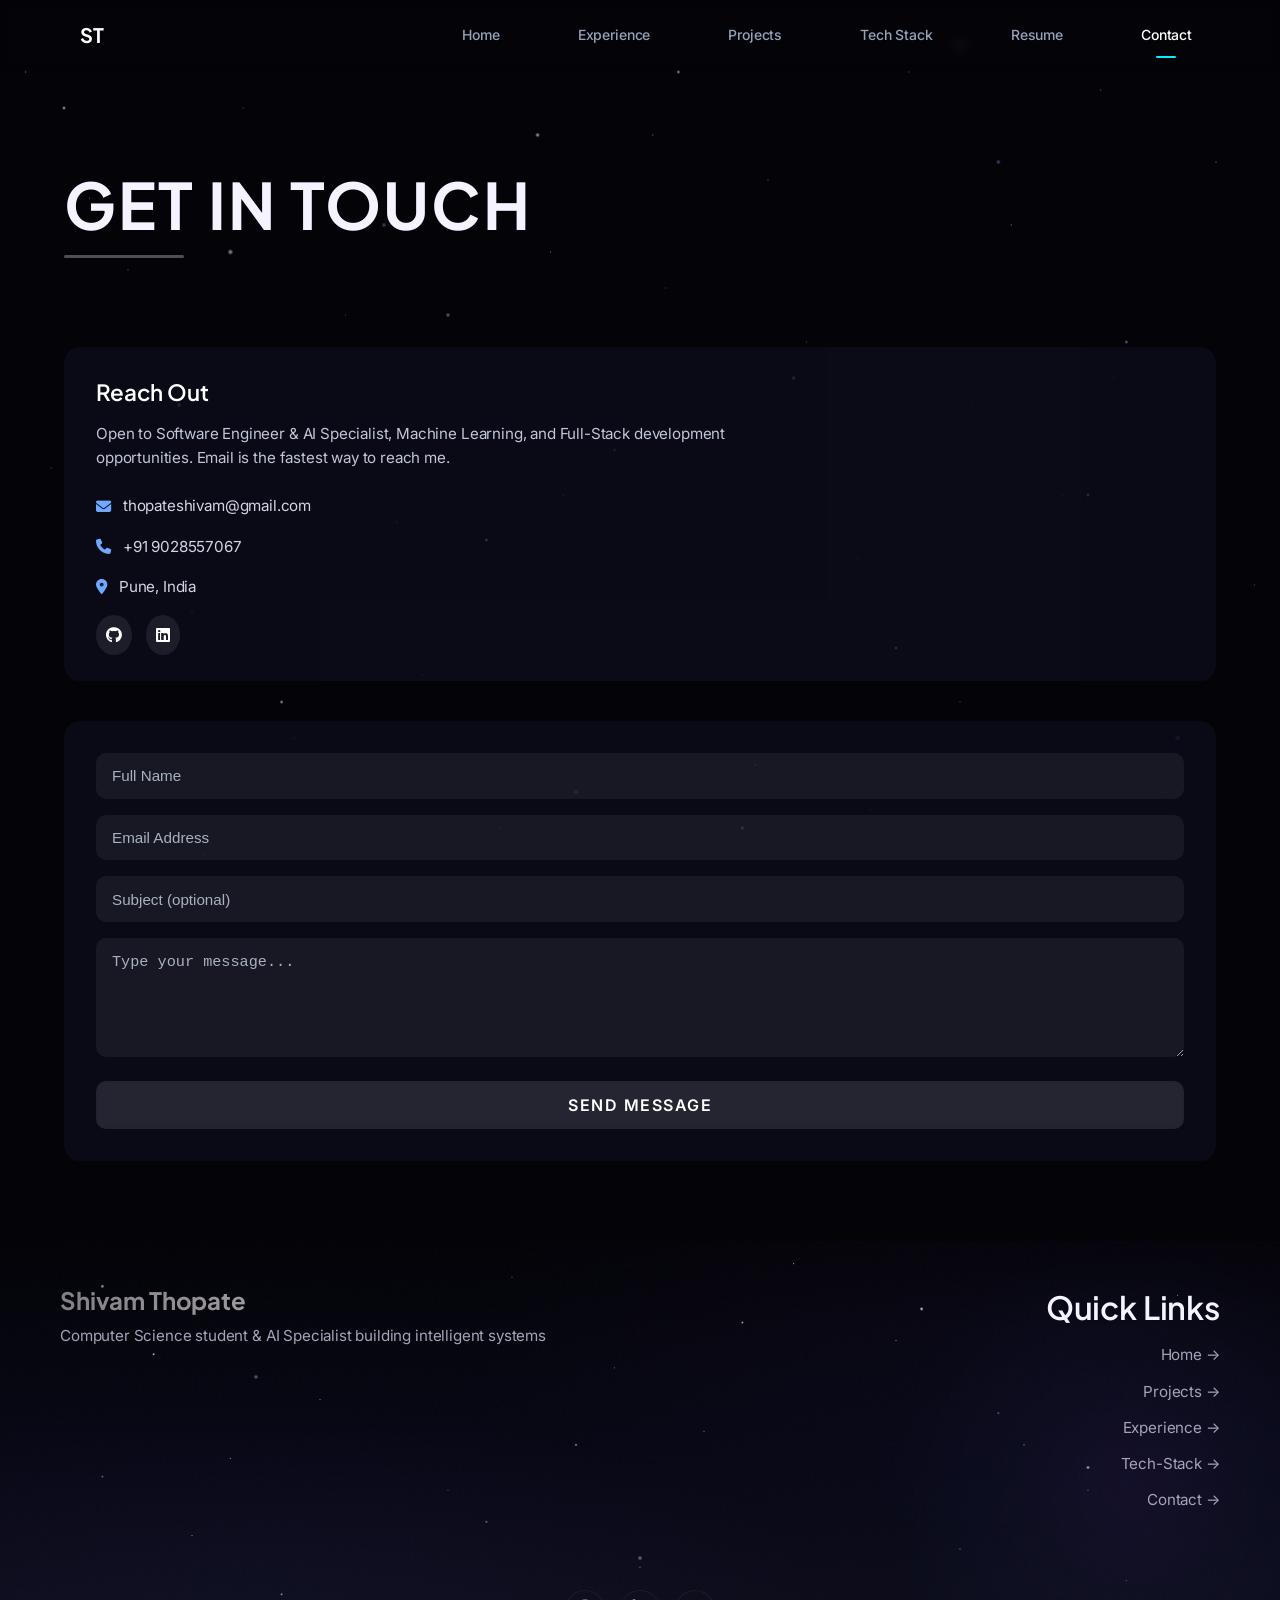
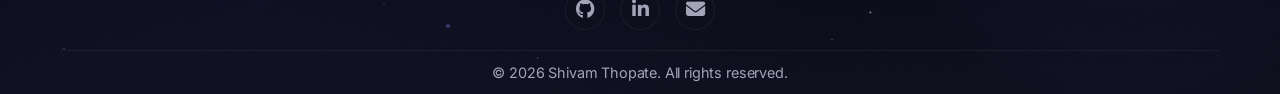
==== commit fa1be00a: "Performance optimizations, clean up files, and update projects" ====
--- a/contact.html
+++ b/contact.html
@@ -5,7 +5,6 @@
   <meta charset="UTF-8">
   <meta http-equiv="X-UA-Compatible" content="IE=edge">
   <meta name="viewport" content="width=device-width, initial-scale=1.0, viewport-fit=cover">
-
   <title>Contact | Shivam Thopate</title>
   <meta name="description" content="Contact Shivam Thopate for AI engineering roles, collaborations, consulting, or project discussions. Based in Pune, India.">
   <meta name="keywords" content="Contact Shivam Thopate, Software Engineer & AI Specialist Contact, Summer 2025 Internship, Collaboration, Pune, AI Projects, Machine Learning Opportunities">
@@ -13,17 +12,14 @@
   <meta name="application-name" content="Shivam Thopate Portfolio">
   <meta name="apple-mobile-web-app-title" content="Shivam Thopate">
   <meta name="robots" content="index, follow">
-
   <link rel="canonical" href="https://ShivamThopate.github.io/portfolio/contact" />
   <link rel="sitemap" type="application/xml" title="Sitemap" href="https://ShivamThopate.github.io/portfolio/sitemap.xml" />
-
   <!-- rel=me links -->
   <link rel="me" href="https://github.com/ShivamThopate" />
   <link rel="me" href="https://pypi.org/user/ShivamThopate/" />
   <link rel="me" href="https://huggingface.co/ShivamThopate" />
   <link rel="me" href="https://www.linkedin.com/in/shivam-thopate-582119304/" />
   <link rel="me" href="https://medium.com/@ShivamThopate" />
-
   <!-- Open Graph / Facebook -->
   <meta property="og:locale" content="en_US" />
   <meta property="og:type" content="website" />
@@ -35,7 +31,6 @@
   <meta property="og:image:height" content="630" />
   <meta property="og:image:alt" content="Contact Shivam Thopate Software Engineer & AI Specialist" />
   <meta property="og:site_name" content="Shivam Thopate Portfolio" />
-
   <!-- Twitter Card -->
   <meta name="twitter:card" content="summary_large_image" />
   <meta name="twitter:site" content="@ShivamThopate" />
@@ -44,19 +39,23 @@
   <meta name="twitter:description" content="Contact Shivam Thopate for AI engineering roles, collaborations, consulting, or project discussions." />
   <meta name="twitter:image" content="https://ShivamThopate.github.io/portfolio/assets/preview.png" />
   <meta name="twitter:image:alt" content="Contact Shivam Thopate Software Engineer & AI Specialist" />
-
   <link rel="manifest" href="site.webmanifest" />
   <link rel="icon" type="image/x-icon" href="assets/favicon.ico" />
   <link rel="shortcut icon" type="image/x-icon" href="assets/favicon.ico" />
   <link rel="icon" type="image/png" sizes="192x192" href="assets/favicon.png" />
-  <link rel="icon" type="image/svg+xml" href="assets/favicon.svg" />
   <link rel="apple-touch-icon" sizes="180x180" href="assets/apple-touch-icon.png" />
-
   <!-- Styles & Fonts -->
   <link rel="stylesheet" href="assets/css/main.min.css">
-  <link href="https://fonts.googleapis.com/css2?family=Inter:wght@400;500;600;700&family=Plus+Jakarta+Sans:wght@500;600;700&display=swap" rel="stylesheet">
-  <link rel="stylesheet" href="https://cdn.jsdelivr.net/npm/@fortawesome/fontawesome-free@6.4.0/css/all.min.css">
-
+    <link rel="preconnect" href="https://fonts.googleapis.com">
+  <link rel="preconnect" href="https://fonts.gstatic.com" crossorigin>
+  <link rel="preconnect" href="https://cdn.jsdelivr.net">
+  <link rel="stylesheet" href="https://fonts.googleapis.com/css2?family=Inter:wght@400;500;600;700&family=Plus+Jakarta+Sans:wght@500;600;700&display=swap" media="print" onload="this.media='all'">
+  <noscript>
+    <link rel="stylesheet" href="https://fonts.googleapis.com/css2?family=Inter:wght@400;500;600;700&family=Plus+Jakarta+Sans:wght@500;600;700&display=swap">
+  </noscript>
+  <link rel="stylesheet" href="https://cdn.jsdelivr.net/npm/@fortawesome/fontawesome-free@6.4.0/css/all.min.css" media="print" onload="this.media='all'">
+  <noscript>
+  </noscript>
   <!-- Structured Data JSON-LD -->
   <script type="application/ld+json">
     {
@@ -122,17 +121,14 @@
 <body>
 <!-- Navigation Placeholder -->
 <div id="navbar-placeholder"></div>
-
 <!-- Contact Section -->
 <section class="section contact">
   <div class="container">
     <h2 class="section-title">GET IN TOUCH</h2>
-
     <!-- Reach Out (first) -->
     <div class="contact-info-box fade-in">
       <h3>Reach Out</h3>
       <p class="contact-description">Open to Software Engineer & AI Specialist, Machine Learning, and Full-Stack development opportunities. Email is the fastest way to reach me.</p>
-
       <div class="contact-detail">
         <i class="fas fa-envelope"></i>
         <span>thopateshivam@gmail.com</span>
@@ -145,14 +141,11 @@
         <i class="fas fa-map-marker-alt"></i>
         <span>Pune, India</span>
       </div>
-
       <div class="contact-socials">
         <a href="https://github.com/ShivamThopate" target="_blank" title="GitHub"><i class="fab fa-github"></i></a>
         <a href="https://www.linkedin.com/in/shivam-thopate-582119304" target="_blank" title="LinkedIn"><i class="fab fa-linkedin"></i></a>
       </div>
     </div>
-
-
     <!-- Contact Form (third) -->
     <div class="contact-form-box fade-in">
       <form id="contact-form" action="https://formspree.io/f/xpqvwbwe" method="POST" class="contact-form">
@@ -169,13 +162,7 @@
     </div>
   </div>
 </section>
-
-
-
 <!-- Footer Placeholder -->
 <div id="footer-placeholder"></div>
-
-<script src="assets/components.js"></script>
-<script src="assets/script.js"></script>
-<script src="assets/js/interactions.js" defer></script>
-</body>
+<script src="assets/js/main.js" defer></script>
+</body>
--- a/assets/css/main.min.css
+++ b/assets/css/main.min.css
@@ -1,5 +1,5 @@
 /* --- base.css --- */
- :root{ --primary-charcoal:#0a0a0f;--secondary-charcoal:#12121a;--accent-gold:#00f0ff;--accent-gold-light:#80f8ff;--accent-gold-dark:#009099;--accent-indigo:#6366f1;--accent-indigo-light:#818cf8;--accent-indigo-dark:#4f46e5;--text-primary:#ffffff;--text-secondary:#e2e8f0;--text-muted:#94a3b8;--text-light:#cbd5e1;--bg-primary:#050508;--bg-secondary:#0a0a0f;--bg-card:#0f0f16;--success:#10b981;--border:#2d2d3f;--border-light:rgba(255, 255, 255, 0.08);--shadow-sm:0 1px 2px rgba(0, 0, 0, 0.08);--shadow-md:0 4px 6px rgba(0, 0, 0, 0.15);--shadow-lg:0 8px 24px rgba(0, 0, 0, 0.25);--shadow-xl:0 20px 40px rgba(0, 0, 0, 0.4);--space-1:8px;--space-2:16px;--space-3:24px;--space-4:32px;--space-5:40px;--space-6:48px;--space-8:64px;--space-10:80px;--space-12:96px;--space-16:128px;--font-ui:'Inter', -apple-system, BlinkMacSystemFont, 'Segoe UI', sans-serif;--font-heading:'Plus Jakarta Sans', -apple-system, BlinkMacSystemFont, 'Segoe UI', sans-serif;--text-xs:0.75rem;--text-sm:0.875rem;--text-base:1rem;--text-lg:1.125rem;--text-xl:1.25rem;--text-2xl:1.5rem;--text-3xl:1.875rem;--text-4xl:2.25rem;--text-5xl:3rem;--text-6xl:3.75rem;--heading-1:clamp(2.5rem, 5vw, 4rem);--heading-2:clamp(2rem, 4vw, 3rem);--heading-3:clamp(1.5rem, 3vw, 2rem);--heading-4:clamp(1.25rem, 2.5vw, 1.5rem);--leading-tight:1.2;--leading-normal:1.5;--leading-relaxed:1.6;--leading-loose:1.8;--breakpoint-sm:480px;--breakpoint-md:768px;--breakpoint-lg:1024px;--breakpoint-xl:1280px;--container-sm:640px;--container-md:768px;--container-lg:1024px;--container-xl:1200px;--container-2xl:1400px;--duration-fast:180ms;--duration-normal:250ms;--duration-slow:350ms;--ease-professional:cubic-bezier(0.2, 0, 0, 1);--ease-smooth:cubic-bezier(0.4, 0, 0.2, 1);--primary:rgba(255, 255, 255, 0.7);--primary-dark:rgba(255, 255, 255, 0.5);--primary-light:rgba(255, 255, 255, 0.85);--dark:var(--bg-primary);--dark-light:var(--bg-secondary);--dark-card:var(--bg-card);--light:var(--text-primary);--gray:var(--text-muted);--gray-light:var(--text-light);--gradient-primary:linear-gradient(135deg, rgba(255,255,255,0.15) 0%, rgba(255,255,255,0.08) 100%);--gradient-card:linear-gradient(145deg, var(--bg-card) 0%, var(--bg-secondary) 100%);}html{ scroll-padding-top:80px;scroll-behavior:smooth;}::selection{ background:rgba(255, 255, 255, 0.2);color:white;}::-moz-selection{ background:rgba(255, 255, 255, 0.2);color:white;}.scroll-reveal{ opacity:0;transform:translateY(20px);transition:opacity var(--duration-normal) var(--ease-professional), transform var(--duration-normal) var(--ease-professional);}.scroll-reveal.revealed{ opacity:1;transform:translateY(0);}@media (prefers-reduced-motion:reduce){ *, *::before, *::after{ animation-duration:0.01ms !important;animation-iteration-count:1 !important;transition-duration:0.01ms !important;scroll-behavior:auto !important;}.scroll-reveal{ opacity:1;transform:none;}}.mt-1{ margin-top:var(--space-1);}.mt-2{ margin-top:var(--space-2);}.mt-3{ margin-top:var(--space-3);}.mt-4{ margin-top:var(--space-4);}.mt-6{ margin-top:var(--space-6);}.mt-8{ margin-top:var(--space-8);}.mb-1{ margin-bottom:var(--space-1);}.mb-2{ margin-bottom:var(--space-2);}.mb-3{ margin-bottom:var(--space-3);}.mb-4{ margin-bottom:var(--space-4);}.mb-6{ margin-bottom:var(--space-6);}.mb-8{ margin-bottom:var(--space-8);}.p-1{ padding:var(--space-1);}.p-2{ padding:var(--space-2);}.p-3{ padding:var(--space-3);}.p-4{ padding:var(--space-4);}.p-6{ padding:var(--space-6);}.p-8{ padding:var(--space-8);}*{ margin:0;padding:0;box-sizing:border-box;}body{ font-family:var(--font-ui), -apple-system, BlinkMacSystemFont, 'Segoe UI', Roboto, sans-serif;background:#030308;color:var(--text-primary);font-size:var(--text-base);line-height:var(--leading-relaxed);font-weight:400;letter-spacing:-0.01em;text-rendering:optimizeLegibility;-webkit-font-smoothing:antialiased;-moz-osx-font-smoothing:grayscale;overflow-x:hidden;}body::before, body::after{ content:'';position:fixed;top:0;left:0;width:200%;height:100%;pointer-events:none;z-index:0;}body::before{ background-image:radial-gradient(1px 1px at 2% 8%, rgba(255,255,255,0.5), transparent), radial-gradient(1px 1px at 7% 22%, rgba(255,255,255,0.4), transparent), radial-gradient(1px 1px at 11% 45%, rgba(255,255,255,0.35), transparent), radial-gradient(1px 1px at 15% 68%, rgba(255,255,255,0.4), transparent), radial-gradient(1px 1px at 19% 12%, rgba(255,255,255,0.3), transparent), radial-gradient(1px 1px at 23% 82%, rgba(255,255,255,0.45), transparent), radial-gradient(1px 1px at 27% 35%, rgba(255,255,255,0.3), transparent), radial-gradient(1px 1px at 31% 58%, rgba(255,255,255,0.4), transparent), radial-gradient(1px 1px at 35% 5%, rgba(255,255,255,0.35), transparent), radial-gradient(1px 1px at 39% 92%, rgba(255,255,255,0.3), transparent), radial-gradient(1px 1px at 43% 28%, rgba(255,255,255,0.5), transparent), radial-gradient(1px 1px at 47% 72%, rgba(255,255,255,0.35), transparent), radial-gradient(1px 1px at 51% 15%, rgba(255,255,255,0.4), transparent), radial-gradient(1px 1px at 55% 48%, rgba(255,255,255,0.3), transparent), radial-gradient(1px 1px at 59% 85%, rgba(255,255,255,0.45), transparent), radial-gradient(1px 1px at 63% 38%, rgba(255,255,255,0.3), transparent), radial-gradient(1px 1px at 67% 62%, rgba(255,255,255,0.4), transparent), radial-gradient(1px 1px at 71% 8%, rgba(255,255,255,0.35), transparent), radial-gradient(1px 1px at 75% 78%, rgba(255,255,255,0.3), transparent), radial-gradient(1px 1px at 79% 25%, rgba(255,255,255,0.5), transparent), radial-gradient(1px 1px at 83% 55%, rgba(255,255,255,0.35), transparent), radial-gradient(1px 1px at 87% 42%, rgba(255,255,255,0.4), transparent), radial-gradient(1px 1px at 91% 88%, rgba(255,255,255,0.3), transparent), radial-gradient(1px 1px at 95% 18%, rgba(255,255,255,0.45), transparent), radial-gradient(1px 1px at 4% 52%, rgba(255,255,255,0.3), transparent), radial-gradient(1px 1px at 16% 95%, rgba(255,255,255,0.35), transparent), radial-gradient(1px 1px at 33% 75%, rgba(255,255,255,0.4), transparent), radial-gradient(1px 1px at 52% 32%, rgba(255,255,255,0.3), transparent), radial-gradient(1px 1px at 68% 90%, rgba(255,255,255,0.35), transparent), radial-gradient(1px 1px at 86% 10%, rgba(255,255,255,0.4), transparent), radial-gradient(1px 1px at 98% 65%, rgba(255,255,255,0.3), transparent), radial-gradient(1px 1px at 10% 30%, rgba(255,255,255,0.35), transparent), radial-gradient(1px 1px at 44% 55%, rgba(255,255,255,0.4), transparent), radial-gradient(1px 1px at 76% 45%, rgba(255,255,255,0.3), transparent), radial-gradient(1px 1px at 22% 3%, rgba(255,255,255,0.5), transparent), radial-gradient(1px 1px at 60% 20%, rgba(255,255,255,0.35), transparent);background-size:50% 100%;animation:starDrift 180s linear infinite;}body::after{ background-image:radial-gradient(2px 2px at 5% 12%, rgba(255,255,255,0.7), transparent), radial-gradient(2.5px 2.5px at 14% 45%, rgba(200,200,255,0.6), transparent), radial-gradient(2px 2px at 22% 78%, rgba(255,255,255,0.65), transparent), radial-gradient(2.5px 2.5px at 30% 25%, rgba(167,139,250,0.5), transparent), radial-gradient(2px 2px at 38% 60%, rgba(255,255,255,0.7), transparent), radial-gradient(3px 3px at 45% 88%, rgba(129,140,248,0.45), transparent), radial-gradient(2px 2px at 53% 8%, rgba(255,255,255,0.6), transparent), radial-gradient(2.5px 2.5px at 62% 42%, rgba(200,200,255,0.55), transparent), radial-gradient(2px 2px at 70% 72%, rgba(255,255,255,0.65), transparent), radial-gradient(2.5px 2.5px at 78% 18%, rgba(167,139,250,0.5), transparent), radial-gradient(2px 2px at 85% 55%, rgba(255,255,255,0.6), transparent), radial-gradient(3px 3px at 92% 82%, rgba(129,140,248,0.4), transparent), radial-gradient(2px 2px at 8% 65%, rgba(255,255,255,0.55), transparent), radial-gradient(2.5px 2.5px at 35% 35%, rgba(200,200,255,0.5), transparent), radial-gradient(2px 2px at 58% 92%, rgba(255,255,255,0.6), transparent), radial-gradient(2.5px 2.5px at 75% 5%, rgba(255,255,255,0.7), transparent), radial-gradient(2px 2px at 48% 50%, rgba(167,139,250,0.45), transparent), radial-gradient(3px 3px at 18% 28%, rgba(255,255,255,0.6), transparent), radial-gradient(2px 2px at 88% 38%, rgba(200,200,255,0.55), transparent), radial-gradient(2.5px 2.5px at 42% 15%, rgba(255,255,255,0.65), transparent);background-size:50% 100%;animation:starDrift 120s linear infinite;}@keyframes starDrift{ 0%{ transform:translateX(0);}100%{ transform:translateX(-50%);}}@keyframes starDriftRev{ 0%{ transform:translateX(-50%);}100%{ transform:translateX(0);}}body.stars-move-right::before{ animation:starDriftRev 180s linear infinite;}body.stars-move-right::after{ animation:starDriftRev 120s linear infinite;}body > *:not(script){ position:relative;z-index:1;}.container{ width:100%;max-width:var(--container-xl);margin:0 auto;padding:0 var(--space-3);}@media (min-width:480px){ .container{ padding:0 var(--space-4);}}@media (min-width:768px){ .container{ padding:0 var(--space-6);}}@media (min-width:1280px){ .container{ max-width:var(--container-2xl);padding:0 var(--space-8);}}section{ padding:var(--space-12) 0 var(--space-10);}.section.projects, .section.experience, .section.contact, .section.tech-stack, .section.resume{ padding-top:var(--space-12);}.section-title{ font-family:var(--font-heading), -apple-system, BlinkMacSystemFont, 'Segoe UI', Roboto, sans-serif;font-size:var(--heading-1);margin-bottom:var(--space-8);position:relative;display:inline-block;font-weight:700;text-transform:uppercase;letter-spacing:2px;line-height:var(--leading-tight);background:none;-webkit-background-clip:unset;background-clip:unset;color:#f5f3ff;text-shadow:none;}.section-title::after{ content:'';position:absolute;bottom:-15px;left:0;width:120px;height:3px;background:rgba(255, 255, 255, 0.3);border-radius:2px;box-shadow:none;}.subsection-title{ font-family:var(--font-heading), -apple-system, BlinkMacSystemFont, 'Segoe UI', Roboto, sans-serif;font-size:var(--heading-3);margin:var(--space-8) 0 var(--space-4);color:var(--text-primary);position:relative;padding-left:var(--space-2);text-transform:uppercase;letter-spacing:1px;font-weight:600;line-height:var(--leading-tight);border-left:5px solid rgba(255, 255, 255, 0.2);}h1, h2, h3, h4, h5, h6{ font-family:var(--font-heading), -apple-system, BlinkMacSystemFont, 'Segoe UI', Roboto, sans-serif;font-weight:600;line-height:var(--leading-tight);margin:0;color:var(--text-primary);}h1{ font-size:var(--heading-1);font-weight:700;}h2{ font-size:var(--heading-2);font-weight:600;}h3{ font-size:var(--heading-3);font-weight:600;}h4{ font-size:var(--heading-4);font-weight:600;}p{ font-family:var(--font-ui), -apple-system, BlinkMacSystemFont, 'Segoe UI', Roboto, sans-serif;font-size:var(--text-base);line-height:var(--leading-relaxed);color:var(--text-secondary);margin:0 0 var(--space-3) 0;max-width:68ch;}@media (min-width:768px){ p{ font-size:var(--text-lg);}}.gradient-text{ background:linear-gradient(90deg, rgba(255,255,255,0.95) 0%, rgba(255,255,255,0.6) 100%);-webkit-background-clip:text;background-clip:text;color:transparent;display:inline-block;}.text-center{ text-align:center;}
+ :root{ --primary-charcoal:#0a0a0f;--secondary-charcoal:#12121a;--accent-gold:#00f0ff;--accent-gold-light:#80f8ff;--accent-gold-dark:#009099;--accent-indigo:#6366f1;--accent-indigo-light:#818cf8;--accent-indigo-dark:#4f46e5;--text-primary:#ffffff;--text-secondary:#e2e8f0;--text-muted:#94a3b8;--text-light:#cbd5e1;--bg-primary:#050508;--bg-secondary:#0a0a0f;--bg-card:#0f0f16;--success:#10b981;--border:#2d2d3f;--border-light:rgba(255, 255, 255, 0.08);--shadow-sm:0 1px 2px rgba(0, 0, 0, 0.08);--shadow-md:0 4px 6px rgba(0, 0, 0, 0.15);--shadow-lg:0 8px 24px rgba(0, 0, 0, 0.25);--shadow-xl:0 20px 40px rgba(0, 0, 0, 0.4);--space-1:8px;--space-2:16px;--space-3:24px;--space-4:32px;--space-5:40px;--space-6:48px;--space-8:64px;--space-10:80px;--space-12:96px;--space-16:128px;--font-ui:'Inter', -apple-system, BlinkMacSystemFont, 'Segoe UI', sans-serif;--font-heading:'Plus Jakarta Sans', -apple-system, BlinkMacSystemFont, 'Segoe UI', sans-serif;--text-xs:0.75rem;--text-sm:0.875rem;--text-base:1rem;--text-lg:1.125rem;--text-xl:1.25rem;--text-2xl:1.5rem;--text-3xl:1.875rem;--text-4xl:2.25rem;--text-5xl:3rem;--text-6xl:3.75rem;--heading-1:clamp(2.5rem, 5vw, 4rem);--heading-2:clamp(2rem, 4vw, 3rem);--heading-3:clamp(1.5rem, 3vw, 2rem);--heading-4:clamp(1.25rem, 2.5vw, 1.5rem);--leading-tight:1.2;--leading-normal:1.5;--leading-relaxed:1.6;--leading-loose:1.8;--breakpoint-sm:480px;--breakpoint-md:768px;--breakpoint-lg:1024px;--breakpoint-xl:1280px;--container-sm:640px;--container-md:768px;--container-lg:1024px;--container-xl:1200px;--container-2xl:1400px;--duration-fast:180ms;--duration-normal:250ms;--duration-slow:350ms;--ease-professional:cubic-bezier(0.2, 0, 0, 1);--ease-smooth:cubic-bezier(0.4, 0, 0.2, 1);--primary:rgba(255, 255, 255, 0.7);--primary-dark:rgba(255, 255, 255, 0.5);--primary-light:rgba(255, 255, 255, 0.85);--dark:var(--bg-primary);--dark-light:var(--bg-secondary);--dark-card:var(--bg-card);--light:var(--text-primary);--gray:var(--text-muted);--gray-light:var(--text-light);--gradient-primary:linear-gradient(135deg, rgba(255,255,255,0.15) 0%, rgba(255,255,255,0.08) 100%);--gradient-card:linear-gradient(145deg, var(--bg-card) 0%, var(--bg-secondary) 100%);}html{ scroll-padding-top:80px;scroll-behavior:smooth;}::selection{ background:rgba(255, 255, 255, 0.2);color:white;}::-moz-selection{ background:rgba(255, 255, 255, 0.2);color:white;}.scroll-reveal{ opacity:0;transform:translateY(20px);transition:opacity var(--duration-normal) var(--ease-professional), transform var(--duration-normal) var(--ease-professional);}.scroll-reveal.revealed{ opacity:1;transform:translateY(0);}@media (prefers-reduced-motion:reduce){ *, *::before, *::after{ animation-duration:0.01ms !important;animation-iteration-count:1 !important;transition-duration:0.01ms !important;scroll-behavior:auto !important;}.scroll-reveal{ opacity:1;transform:none;}}.mt-1{ margin-top:var(--space-1);}.mt-2{ margin-top:var(--space-2);}.mt-3{ margin-top:var(--space-3);}.mt-4{ margin-top:var(--space-4);}.mt-6{ margin-top:var(--space-6);}.mt-8{ margin-top:var(--space-8);}.mb-1{ margin-bottom:var(--space-1);}.mb-2{ margin-bottom:var(--space-2);}.mb-3{ margin-bottom:var(--space-3);}.mb-4{ margin-bottom:var(--space-4);}.mb-6{ margin-bottom:var(--space-6);}.mb-8{ margin-bottom:var(--space-8);}.p-1{ padding:var(--space-1);}.p-2{ padding:var(--space-2);}.p-3{ padding:var(--space-3);}.p-4{ padding:var(--space-4);}.p-6{ padding:var(--space-6);}.p-8{ padding:var(--space-8);}*{ margin:0;padding:0;box-sizing:border-box;}body{ font-family:var(--font-ui), -apple-system, BlinkMacSystemFont, 'Segoe UI', Roboto, sans-serif;background:#030308;color:var(--text-primary);font-size:var(--text-base);line-height:var(--leading-relaxed);font-weight:400;letter-spacing:-0.01em;text-rendering:optimizeLegibility;-webkit-font-smoothing:antialiased;-moz-osx-font-smoothing:grayscale;overflow-x:hidden;}body::before, body::after{ content:'';position:fixed;top:0;left:0;width:200%;height:100%;pointer-events:none;z-index:0;}body::before{ background-image:radial-gradient(1px 1px at 2% 8%, rgba(255,255,255,0.5), transparent), radial-gradient(1px 1px at 7% 22%, rgba(255,255,255,0.4), transparent), radial-gradient(1px 1px at 11% 45%, rgba(255,255,255,0.35), transparent), radial-gradient(1px 1px at 15% 68%, rgba(255,255,255,0.4), transparent), radial-gradient(1px 1px at 19% 12%, rgba(255,255,255,0.3), transparent), radial-gradient(1px 1px at 23% 82%, rgba(255,255,255,0.45), transparent), radial-gradient(1px 1px at 27% 35%, rgba(255,255,255,0.3), transparent), radial-gradient(1px 1px at 31% 58%, rgba(255,255,255,0.4), transparent), radial-gradient(1px 1px at 35% 5%, rgba(255,255,255,0.35), transparent), radial-gradient(1px 1px at 39% 92%, rgba(255,255,255,0.3), transparent), radial-gradient(1px 1px at 43% 28%, rgba(255,255,255,0.5), transparent), radial-gradient(1px 1px at 47% 72%, rgba(255,255,255,0.35), transparent), radial-gradient(1px 1px at 51% 15%, rgba(255,255,255,0.4), transparent), radial-gradient(1px 1px at 55% 48%, rgba(255,255,255,0.3), transparent), radial-gradient(1px 1px at 59% 85%, rgba(255,255,255,0.45), transparent), radial-gradient(1px 1px at 63% 38%, rgba(255,255,255,0.3), transparent), radial-gradient(1px 1px at 67% 62%, rgba(255,255,255,0.4), transparent), radial-gradient(1px 1px at 71% 8%, rgba(255,255,255,0.35), transparent), radial-gradient(1px 1px at 75% 78%, rgba(255,255,255,0.3), transparent), radial-gradient(1px 1px at 79% 25%, rgba(255,255,255,0.5), transparent), radial-gradient(1px 1px at 83% 55%, rgba(255,255,255,0.35), transparent), radial-gradient(1px 1px at 87% 42%, rgba(255,255,255,0.4), transparent), radial-gradient(1px 1px at 91% 88%, rgba(255,255,255,0.3), transparent), radial-gradient(1px 1px at 95% 18%, rgba(255,255,255,0.45), transparent), radial-gradient(1px 1px at 4% 52%, rgba(255,255,255,0.3), transparent), radial-gradient(1px 1px at 16% 95%, rgba(255,255,255,0.35), transparent), radial-gradient(1px 1px at 33% 75%, rgba(255,255,255,0.4), transparent), radial-gradient(1px 1px at 52% 32%, rgba(255,255,255,0.3), transparent), radial-gradient(1px 1px at 68% 90%, rgba(255,255,255,0.35), transparent), radial-gradient(1px 1px at 86% 10%, rgba(255,255,255,0.4), transparent), radial-gradient(1px 1px at 98% 65%, rgba(255,255,255,0.3), transparent), radial-gradient(1px 1px at 10% 30%, rgba(255,255,255,0.35), transparent), radial-gradient(1px 1px at 44% 55%, rgba(255,255,255,0.4), transparent), radial-gradient(1px 1px at 76% 45%, rgba(255,255,255,0.3), transparent), radial-gradient(1px 1px at 22% 3%, rgba(255,255,255,0.5), transparent), radial-gradient(1px 1px at 60% 20%, rgba(255,255,255,0.35), transparent);background-size:50% 100%;animation:starDrift 180s linear infinite;}body::after{ background-image:radial-gradient(2px 2px at 5% 12%, rgba(255,255,255,0.7), transparent), radial-gradient(2.5px 2.5px at 14% 45%, rgba(200,200,255,0.6), transparent), radial-gradient(2px 2px at 22% 78%, rgba(255,255,255,0.65), transparent), radial-gradient(2.5px 2.5px at 30% 25%, rgba(167,139,250,0.5), transparent), radial-gradient(2px 2px at 38% 60%, rgba(255,255,255,0.7), transparent), radial-gradient(3px 3px at 45% 88%, rgba(129,140,248,0.45), transparent), radial-gradient(2px 2px at 53% 8%, rgba(255,255,255,0.6), transparent), radial-gradient(2.5px 2.5px at 62% 42%, rgba(200,200,255,0.55), transparent), radial-gradient(2px 2px at 70% 72%, rgba(255,255,255,0.65), transparent), radial-gradient(2.5px 2.5px at 78% 18%, rgba(167,139,250,0.5), transparent), radial-gradient(2px 2px at 85% 55%, rgba(255,255,255,0.6), transparent), radial-gradient(3px 3px at 92% 82%, rgba(129,140,248,0.4), transparent), radial-gradient(2px 2px at 8% 65%, rgba(255,255,255,0.55), transparent), radial-gradient(2.5px 2.5px at 35% 35%, rgba(200,200,255,0.5), transparent), radial-gradient(2px 2px at 58% 92%, rgba(255,255,255,0.6), transparent), radial-gradient(2.5px 2.5px at 75% 5%, rgba(255,255,255,0.7), transparent), radial-gradient(2px 2px at 48% 50%, rgba(167,139,250,0.45), transparent), radial-gradient(3px 3px at 18% 28%, rgba(255,255,255,0.6), transparent), radial-gradient(2px 2px at 88% 38%, rgba(200,200,255,0.55), transparent), radial-gradient(2.5px 2.5px at 42% 15%, rgba(255,255,255,0.65), transparent);background-size:50% 100%;animation:starDrift 120s linear infinite;}@keyframes starDrift{ 0%{ transform:translateX(0);}100%{ transform:translateX(-50%);}}@keyframes starDriftRev{ 0%{ transform:translateX(-50%);}100%{ transform:translateX(0);}}body.stars-move-right::before{ animation:starDriftRev 180s linear infinite;}body.stars-move-right::after{ animation:starDriftRev 120s linear infinite;}body > *:not(script){ position:relative;z-index:1;}.container{ width:100%;max-width:var(--container-xl);margin:0 auto;padding:0 var(--space-3);}@media (min-width:480px){ .container{ padding:0 var(--space-4);}}@media (min-width:768px){ .container{ padding:0 var(--space-6);}}@media (min-width:1280px){ .container{ max-width:var(--container-2xl);padding:0 var(--space-8);}}section{ padding:var(--space-12) 0 var(--space-10);}.section.projects, .section.experience, .section.contact, .section.tech-stack, .section.resume{ padding-top:var(--space-12);}.section-title{ font-family:var(--font-heading), -apple-system, BlinkMacSystemFont, 'Segoe UI', Roboto, sans-serif;font-size:var(--heading-1);margin-bottom:var(--space-8);position:relative;display:inline-block;font-weight:700;text-transform:uppercase;letter-spacing:2px;line-height:var(--leading-tight);background:none;-webkit-background-clip:unset;background-clip:unset;color:#f5f3ff;text-shadow:none;}.section-title::after{ content:'';position:absolute;bottom:-15px;left:0;width:120px;height:3px;background:rgba(255, 255, 255, 0.3);border-radius:2px;box-shadow:none;}.subsection-title{ font-family:var(--font-heading), -apple-system, BlinkMacSystemFont, 'Segoe UI', Roboto, sans-serif;font-size:var(--heading-3);margin:var(--space-8) 0 var(--space-4);color:var(--text-primary);position:relative;padding-left:var(--space-2);text-transform:uppercase;letter-spacing:1px;font-weight:600;line-height:var(--leading-tight);border-left:5px solid rgba(255, 255, 255, 0.2);}h1, h2, h3, h4, h5, h6{ font-family:var(--font-heading), -apple-system, BlinkMacSystemFont, 'Segoe UI', Roboto, sans-serif;font-weight:600;line-height:var(--leading-tight);margin:0;color:var(--text-primary);}h1{ font-size:var(--heading-1);font-weight:700;}h2{ font-size:var(--heading-2);font-weight:600;}h3{ font-size:var(--heading-3);font-weight:600;}h4{ font-size:var(--heading-4);font-weight:600;}p{ font-family:var(--font-ui), -apple-system, BlinkMacSystemFont, 'Segoe UI', Roboto, sans-serif;font-size:var(--text-base);line-height:var(--leading-relaxed);color:var(--text-secondary);margin:0 0 var(--space-3) 0;max-width:68ch;}@media (min-width:768px){ p{ font-size:var(--text-lg);}}.gradient-text{ background:linear-gradient(90deg, rgba(255,255,255,0.95) 0%, rgba(255,255,255,0.6) 100%);-webkit-background-clip:text;background-clip:text;color:transparent;display:inline-block;}.text-center{ text-align:center;}#navbar-placeholder{ min-height:70px;width:100%;}#footer-placeholder{ min-height:250px;width:100%;}#navbar-placeholder:empty, #footer-placeholder:empty{ background:linear-gradient(90deg, #1a1a2e 0%, #16213e 50%, #1a1a2e 100%);background-size:200% 100%;animation:pulse 1.5s infinite;}@keyframes pulse{ 0%{ background-position:200% 0;}100%{ background-position:-200% 0;}}
 /* --- buttons.css --- */
  .btn{ display:inline-flex;align-items:center;justify-content:center;padding:var(--space-2) var(--space-4);border-radius:12px;font-family:var(--font-ui), -apple-system, BlinkMacSystemFont, 'Segoe UI', Roboto, sans-serif;font-weight:600;font-size:var(--text-sm);text-align:center;transition:transform, opacity, background-color, border-color, box-shadow, color var(--duration-normal) var(--ease-professional);cursor:pointer;text-transform:uppercase;letter-spacing:1.5px;position:relative;overflow:hidden;border:none;text-decoration:none;-webkit-tap-highlight-color:transparent;touch-action:manipulation;backdrop-filter:blur(4px);-webkit-backdrop-filter:blur(4px);min-height:48px;}.btn-primary{ background:rgba(255, 255, 255, 0.1);color:#f5f3ff;box-shadow:none;border:none;position:relative;z-index:1;}.btn-primary::before{ content:'';position:absolute;top:0;left:0;right:0;bottom:0;background:rgba(255, 255, 255, 0.08);opacity:0;transition:transform, opacity, background-color, border-color, box-shadow, color var(--duration-normal) var(--ease-professional);z-index:-1;border-radius:12px;}.btn-primary:hover, .btn-primary:active{ transform:translateY(-1px);background:rgba(255, 255, 255, 0.15);box-shadow:none;}.btn-primary:hover::before, .btn-primary:active::before{ opacity:1;}.btn-secondary{ background:rgba(255, 255, 255, 0.05);color:rgba(255, 255, 255, 0.6);border:none;backdrop-filter:none;-webkit-backdrop-filter:none;}.btn-secondary:hover, .btn-secondary:active{ background:rgba(255, 255, 255, 0.1);color:#f5f3ff;transform:translateY(-1px);box-shadow:none;}.btn-outline{ background:rgba(255, 255, 255, 0.05);color:rgba(255, 255, 255, 0.6);border:none;backdrop-filter:none;-webkit-backdrop-filter:none;}.btn-outline:hover, .btn-outline:active{ background:rgba(255, 255, 255, 0.1);color:#f5f3ff;transform:translateY(-1px);box-shadow:none;}@supports (-webkit-touch-callout:none){ .btn{ padding:18px 32px;min-height:52px;}}@media (max-width:480px){ .btn{ padding:var(--space-2) var(--space-3);font-size:var(--text-xs);}}@media (max-width:576px){ .btn{ width:100%;padding:18px 20px;font-size:0.85rem;min-height:52px;}}
 /* --- navbar.css --- */
